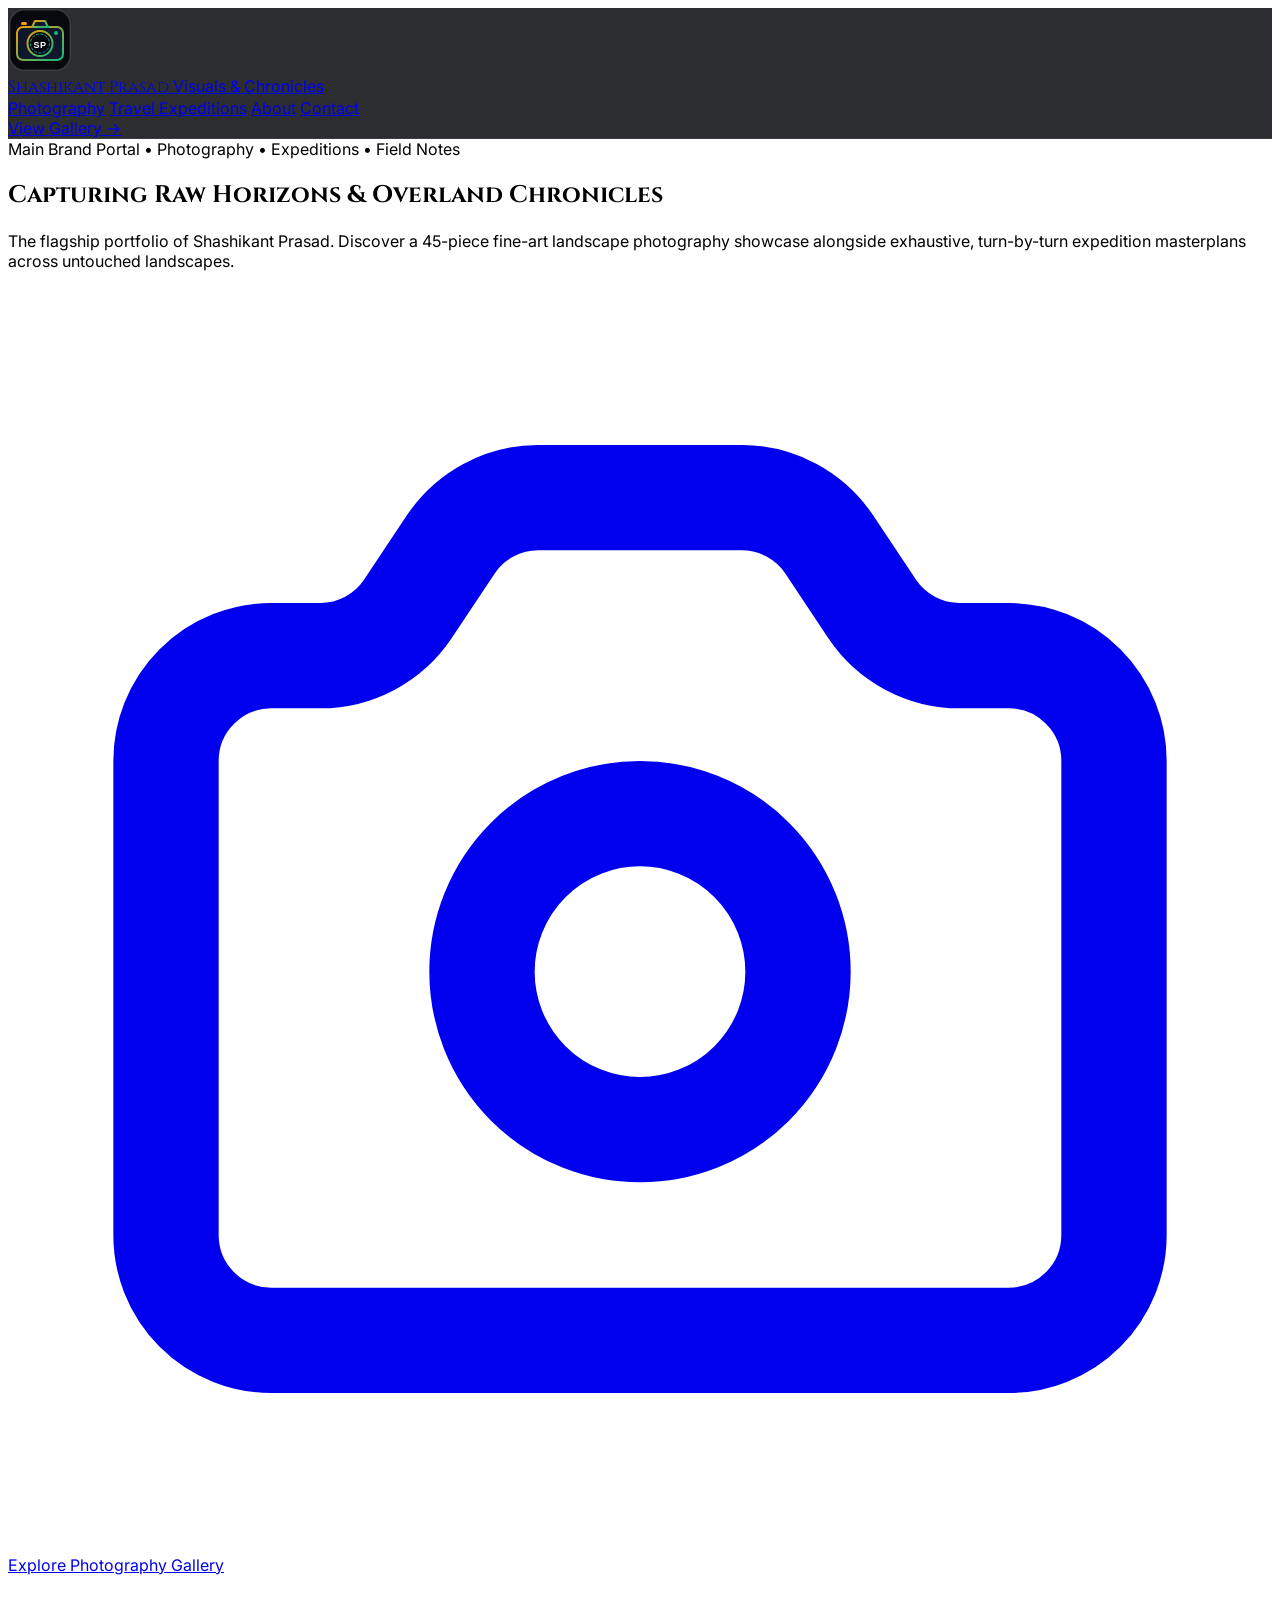
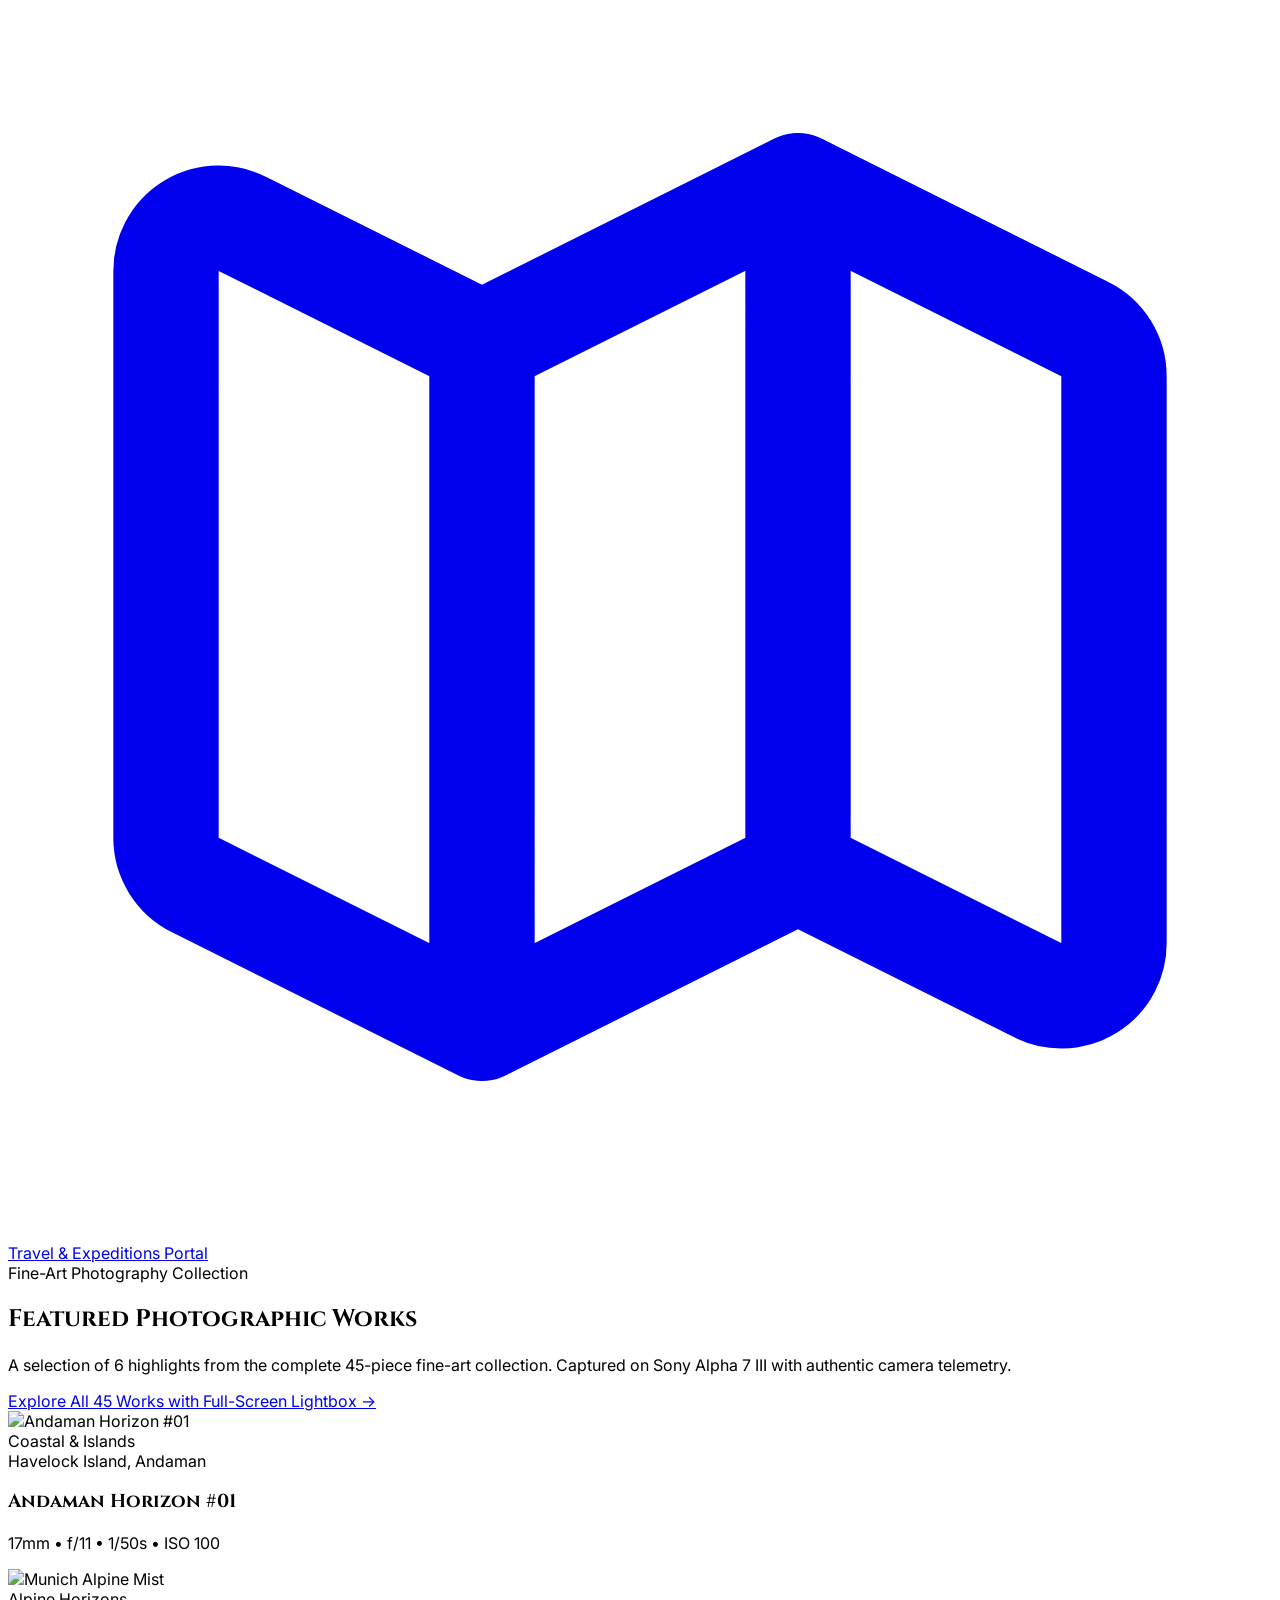
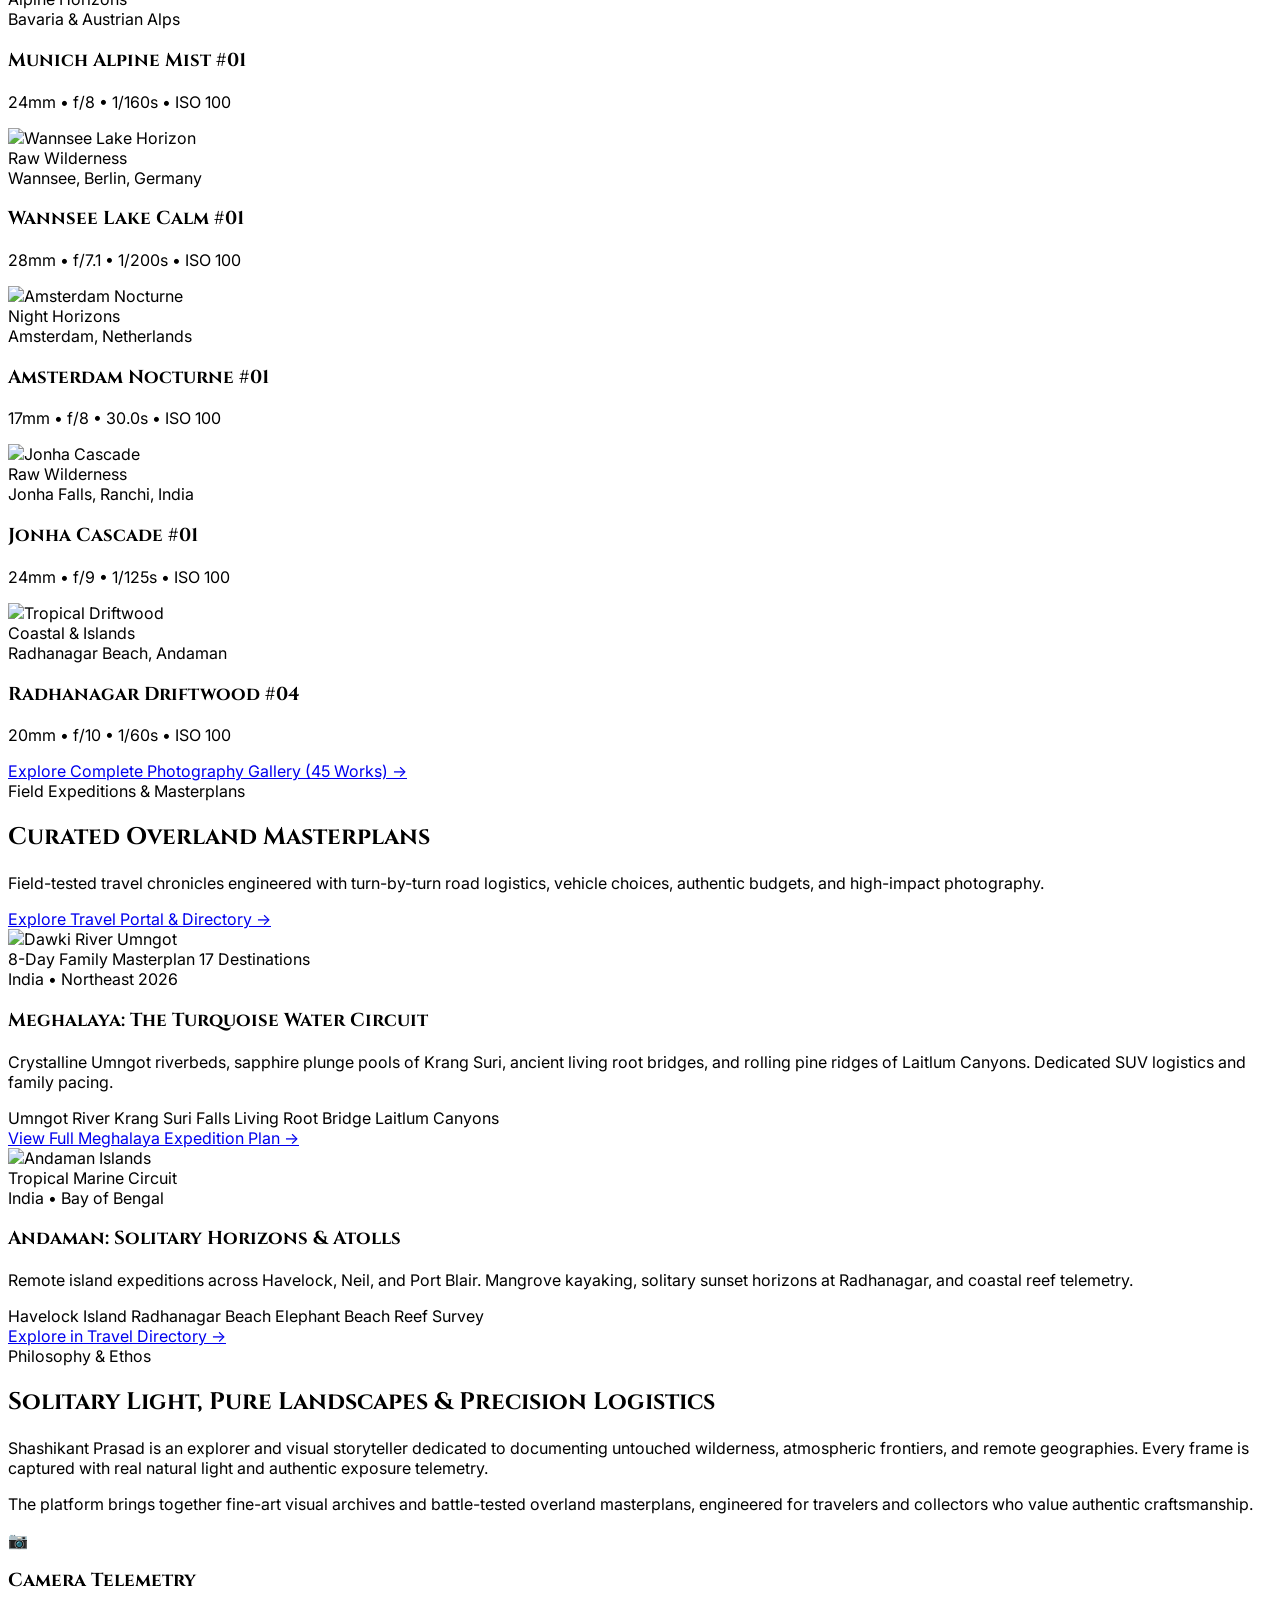
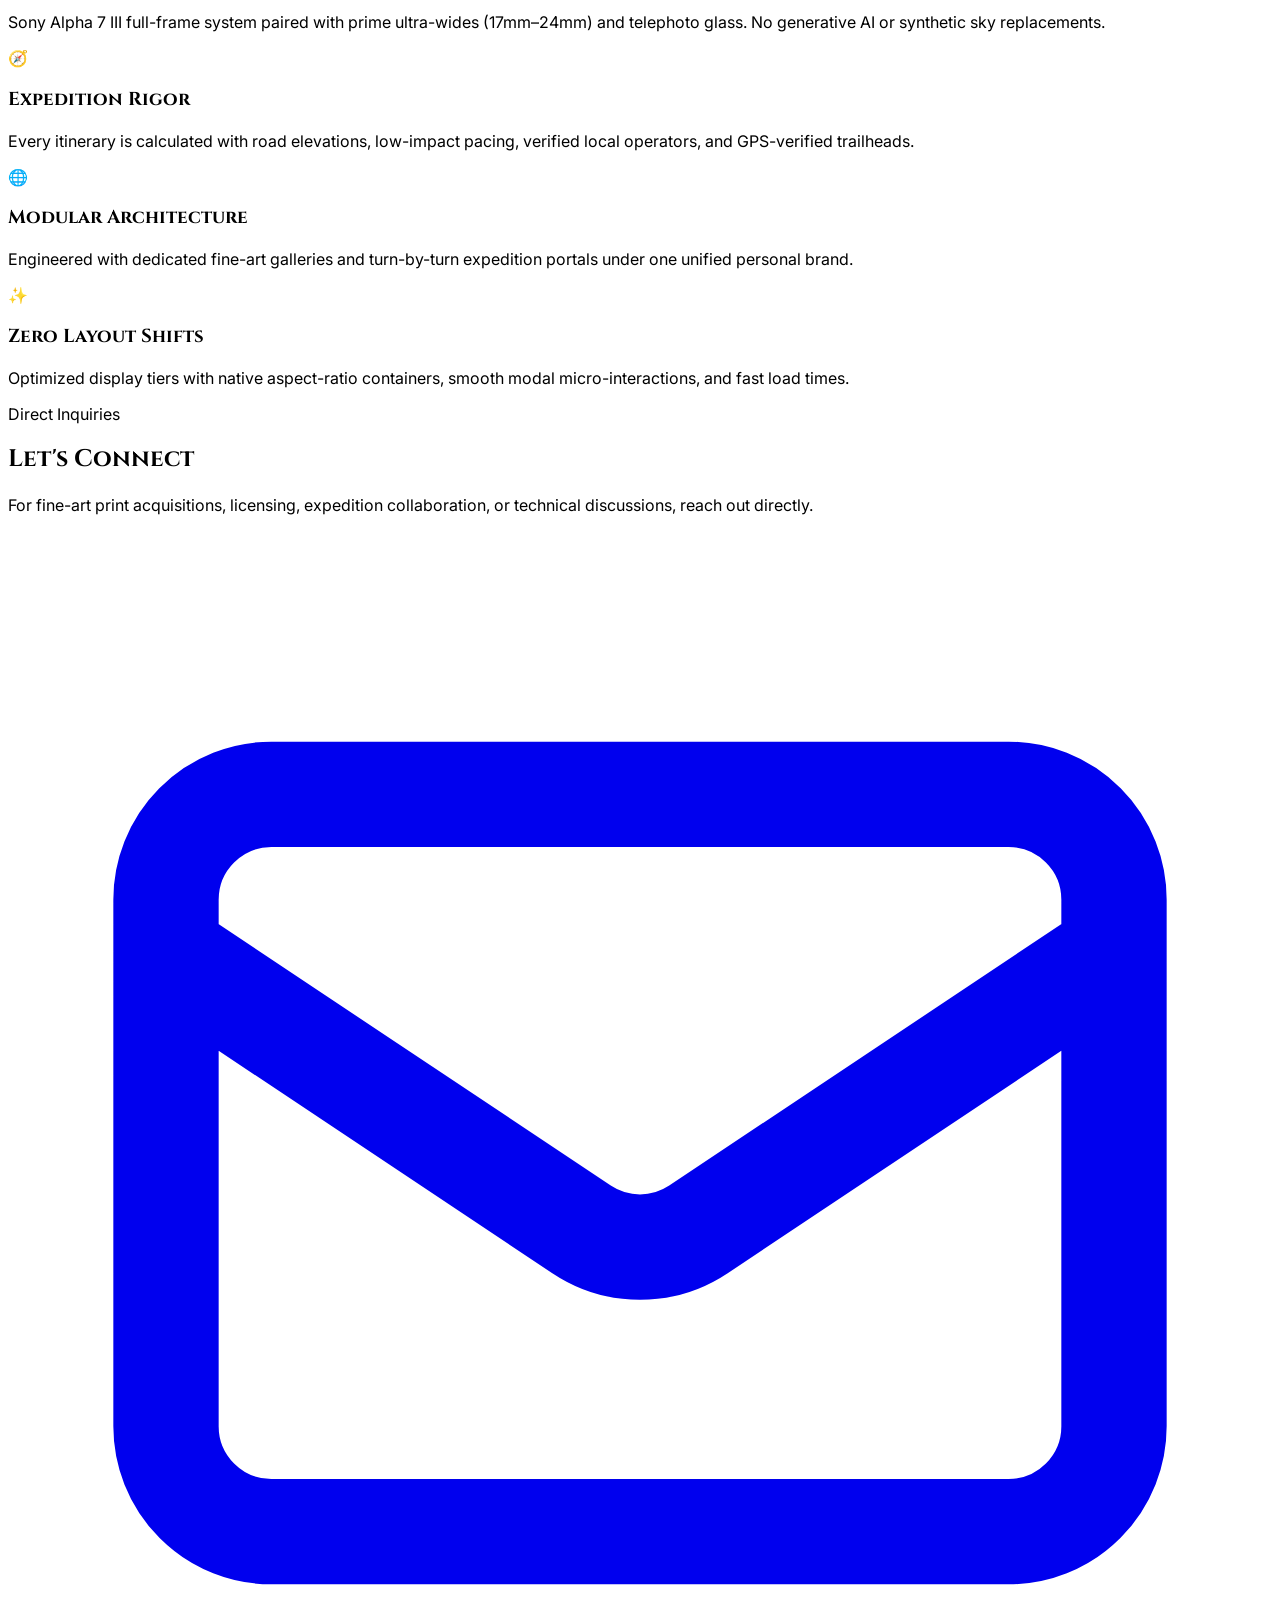
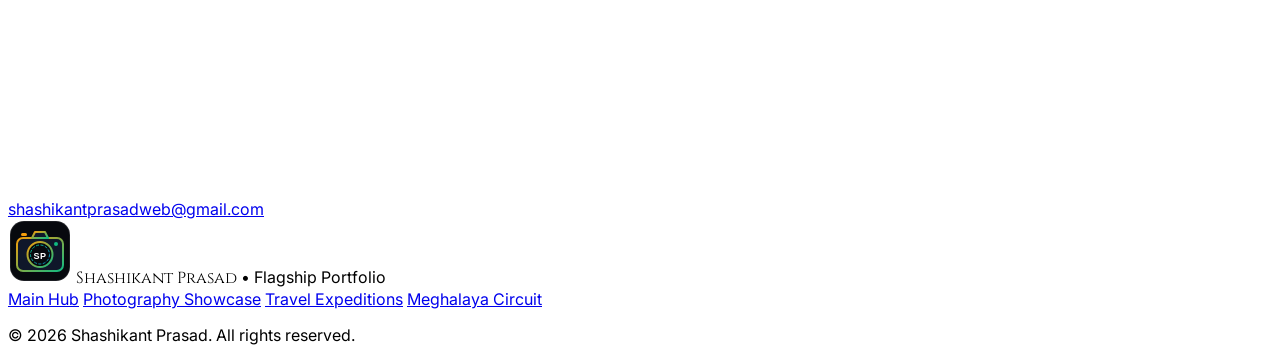
==== index.html @ aea353ee "fix: scrub internal terminology and ensure root-relative image resolution with cache-busting" ====
<!DOCTYPE html>
<html lang="en" class="scroll-smooth">
<head>
  <meta charset="UTF-8">
  <base href="/">
  <meta name="viewport" content="width=device-width, initial-scale=1.0">
  <title>Shashikant Prasad — Visual Storyteller &amp; Explorer</title>
  <meta name="description" content="Flagship portal of Shashikant Prasad. Featuring curated fine-art landscape photography showcases and high-impact expedition masterplans.">
  <script src="https://cdn.tailwindcss.com"></script>
  <link rel="icon" type="image/svg+xml" href="favicon.svg">
  <link rel="preconnect" href="https://fonts.googleapis.com">
  <link rel="preconnect" href="https://fonts.gstatic.com" crossorigin>
  <link href="https://fonts.googleapis.com/css2?family=Cinzel:wght@400;600;700&family=Inter:wght@300;400;500;600;700&display=swap" rel="stylesheet">
  <style>
    body { font-family: 'Inter', sans-serif; }
    .font-cinzel { font-family: 'Cinzel', serif; }
    .glass-nav {
      background: rgba(7, 9, 14, 0.85);
      backdrop-filter: blur(16px);
      -webkit-backdrop-filter: blur(16px);
      border-bottom: 1px solid rgba(255, 255, 255, 0.08);
    }
    .spoke-card {
      transition: all 0.4s cubic-bezier(0.16, 1, 0.3, 1);
    }
    .spoke-card:hover {
      transform: translateY(-4px);
      border-color: rgba(245, 158, 11, 0.4);
    }
    .travel-card:hover {
      border-color: rgba(16, 185, 129, 0.5);
    }
  </style>
</head>
<body class="bg-[#07090e] text-slate-200 antialiased min-h-screen flex flex-col selection:bg-amber-500/20 selection:text-amber-300">

  <!-- Main Navigation -->
  <header class="fixed top-0 inset-x-0 z-50 glass-nav">
    <div class="max-w-7xl mx-auto px-6 h-20 flex items-center justify-between">
      <a href="/" class="flex items-center gap-3 group">
        <img src="favicon.svg" alt="SP Camera" class="w-9 h-9 rounded-lg shadow-sm border border-emerald-500/30 group-hover:scale-105 transition-transform">
        <div class="flex flex-col">
          <span class="font-cinzel tracking-widest text-lg font-bold text-white uppercase group-hover:text-emerald-300 transition-colors">Shashikant Prasad</span>
          <span class="text-[10px] tracking-[0.25em] text-slate-400 uppercase">Visuals &amp; Chronicles</span>
        </div>
      </a>

      <nav class="hidden md:flex items-center gap-8 text-sm font-medium tracking-wide">
        <a href="photography/" class="text-amber-400 hover:text-white transition-colors">Photography</a>
        <a href="travel/" class="text-emerald-400 hover:text-white transition-colors">Travel Expeditions</a>
        <a href="#about" class="text-slate-400 hover:text-white transition-colors">About</a>
        <a href="#contact" class="text-slate-400 hover:text-white transition-colors">Contact</a>
      </nav>

      <div class="flex items-center gap-3">
        <a href="photography/" class="hidden sm:inline-flex items-center px-4 py-2 rounded-full border border-amber-500/40 text-xs font-semibold uppercase tracking-wider text-amber-300 hover:bg-amber-500/10 transition-all">
          View Gallery &rarr;
        </a>
      </div>
    </div>
  </header>

  <!-- Hero Section -->
  <section class="relative pt-36 pb-20 px-6 max-w-7xl mx-auto text-center flex flex-col items-center">
    <div class="inline-flex items-center gap-2 px-3 py-1 rounded-full border border-amber-500/30 bg-amber-500/5 text-amber-400 text-xs font-medium tracking-widest uppercase mb-6">
      Main Brand Portal &bull; Photography &bull; Expeditions &bull; Field Notes
    </div>
    <h1 class="font-cinzel text-4xl sm:text-6xl lg:text-7xl font-bold tracking-tight text-white max-w-5xl leading-tight mb-6">
      Capturing Raw Horizons &amp; Overland Chronicles
    </h1>
    <p class="text-slate-400 text-base sm:text-lg max-w-3xl mx-auto font-light leading-relaxed mb-10">
      The flagship portfolio of Shashikant Prasad. Discover a 45-piece fine-art landscape photography showcase alongside exhaustive, turn-by-turn expedition masterplans across untouched landscapes.
    </p>

    <!-- Primary Action Buttons -->
    <div class="flex flex-wrap justify-center gap-4 mb-16">
      <a href="photography/" class="inline-flex items-center gap-2 px-7 py-3.5 rounded-full bg-amber-500 text-slate-950 font-bold text-sm tracking-wide shadow-lg hover:bg-amber-400 hover:shadow-amber-500/20 transition-all">
        <svg class="w-4 h-4" fill="none" stroke="currentColor" viewBox="0 0 24 24"><path stroke-linecap="round" stroke-linejoin="round" stroke-width="2" d="M3 9a2 2 0 012-2h.93a2 2 0 001.664-.89l.812-1.22A2 2 0 0110.07 4h3.86a2 2 0 011.664.89l.812 1.22A2 2 0 0018.07 7H19a2 2 0 012 2v9a2 2 0 01-2 2H5a2 2 0 01-2-2V9z"/><path stroke-linecap="round" stroke-linejoin="round" stroke-width="2" d="M15 13a3 3 0 11-6 0 3 3 0 016 0z"/></svg>
        Explore Photography Gallery
      </a>
      <a href="travel/" class="inline-flex items-center gap-2 px-7 py-3.5 rounded-full border border-emerald-500/40 bg-emerald-500/10 text-emerald-300 font-bold text-sm tracking-wide hover:bg-emerald-500/20 transition-all">
        <svg class="w-4 h-4" fill="none" stroke="currentColor" viewBox="0 0 24 24"><path stroke-linecap="round" stroke-linejoin="round" stroke-width="2" d="M9 20l-5.447-2.724A1 1 0 013 16.382V5.618a1 1 0 011.447-.894L9 7m0 13l6-3m-6 3V7m6 10l4.553 2.276A1 1 0 0021 18.382V7.618a1 1 0 00-.553-.894L15 4m0 13V4m0 0L9 7"/></svg>
        Travel &amp; Expeditions Portal
      </a>
    </div>
  </section>

  <!-- Photography Preview Section -->
  <section class="max-w-7xl mx-auto px-6 py-16 border-t border-slate-900 w-full">
    <div class="flex flex-col md:flex-row md:items-end justify-between mb-10 gap-4">
      <div>
        <div class="inline-flex items-center gap-2 px-3 py-1 rounded-full border border-amber-500/30 bg-amber-500/10 text-amber-400 text-xs font-semibold tracking-widest uppercase mb-3">
          Fine-Art Photography Collection
        </div>
        <h2 class="font-cinzel text-3xl sm:text-4xl font-bold text-white">Featured Photographic Works</h2>
        <p class="text-slate-400 text-sm max-w-xl mt-2 font-light">
          A selection of 6 highlights from the complete 45-piece fine-art collection. Captured on Sony Alpha 7 III with authentic camera telemetry.
        </p>
      </div>
      <a href="photography/" class="inline-flex items-center gap-2 text-amber-400 hover:text-amber-300 font-semibold text-sm tracking-wide group">
        <span>Explore All 45 Works with Full-Screen Lightbox</span>
        <span class="group-hover:translate-x-1 transition-transform">&rarr;</span>
      </a>
    </div>

    <!-- 6 Curated Showcase Preview Cards -->
    <div class="grid grid-cols-1 sm:grid-cols-2 lg:grid-cols-3 gap-8 mb-10">
      
      <!-- Card 1 -->
      <article class="spoke-card group relative rounded-2xl overflow-hidden border border-slate-800/80 bg-slate-900/40 shadow-lg">
        <div class="aspect-[4/5] relative overflow-hidden bg-slate-950">
          <img src="assets/images/photography/havelock_island/2026_havelock_island_01_thumb.jpg" alt="Andaman Horizon #01" loading="lazy" class="w-full h-full object-cover transition-transform duration-700 ease-out group-hover:scale-105">
          <div class="absolute inset-0 bg-gradient-to-t from-[#07090e] via-[#07090e]/30 to-transparent opacity-80 group-hover:opacity-90 transition-opacity"></div>
          <div class="absolute top-4 left-4">
            <span class="px-3 py-1 rounded-full bg-slate-950/80 border border-slate-700/80 text-[10px] font-semibold tracking-wider uppercase text-amber-400 backdrop-blur-md">Coastal &amp; Islands</span>
          </div>
          <div class="absolute bottom-4 inset-x-4">
            <span class="text-xs text-slate-400 block mb-1">Havelock Island, Andaman</span>
            <h3 class="font-cinzel text-lg text-white font-bold">Andaman Horizon #01</h3>
            <p class="text-[11px] font-mono text-slate-400 mt-1">17mm &bull; f/11 &bull; 1/50s &bull; ISO 100</p>
          </div>
        </div>
      </article>

      <!-- Card 2 -->
      <article class="spoke-card group relative rounded-2xl overflow-hidden border border-slate-800/80 bg-slate-900/40 shadow-lg">
        <div class="aspect-[4/5] relative overflow-hidden bg-slate-950">
          <img src="assets/images/photography/munich_salzburg_hallstatt/2024_munich_salzburg_hallstatt_01_thumb.jpg" alt="Munich Alpine Mist" loading="lazy" class="w-full h-full object-cover transition-transform duration-700 ease-out group-hover:scale-105">
          <div class="absolute inset-0 bg-gradient-to-t from-[#07090e] via-[#07090e]/30 to-transparent opacity-80 group-hover:opacity-90 transition-opacity"></div>
          <div class="absolute top-4 left-4">
            <span class="px-3 py-1 rounded-full bg-slate-950/80 border border-slate-700/80 text-[10px] font-semibold tracking-wider uppercase text-amber-400 backdrop-blur-md">Alpine Horizons</span>
          </div>
          <div class="absolute bottom-4 inset-x-4">
            <span class="text-xs text-slate-400 block mb-1">Bavaria &amp; Austrian Alps</span>
            <h3 class="font-cinzel text-lg text-white font-bold">Munich Alpine Mist #01</h3>
            <p class="text-[11px] font-mono text-slate-400 mt-1">24mm &bull; f/8 &bull; 1/160s &bull; ISO 100</p>
          </div>
        </div>
      </article>

      <!-- Card 3 -->
      <article class="spoke-card group relative rounded-2xl overflow-hidden border border-slate-800/80 bg-slate-900/40 shadow-lg">
        <div class="aspect-[4/5] relative overflow-hidden bg-slate-950">
          <img src="assets/images/photography/wansee_berlin/2022_wansee_berlin_01_thumb.jpg" alt="Wannsee Lake Horizon" loading="lazy" class="w-full h-full object-cover transition-transform duration-700 ease-out group-hover:scale-105">
          <div class="absolute inset-0 bg-gradient-to-t from-[#07090e] via-[#07090e]/30 to-transparent opacity-80 group-hover:opacity-90 transition-opacity"></div>
          <div class="absolute top-4 left-4">
            <span class="px-3 py-1 rounded-full bg-slate-950/80 border border-slate-700/80 text-[10px] font-semibold tracking-wider uppercase text-amber-400 backdrop-blur-md">Raw Wilderness</span>
          </div>
          <div class="absolute bottom-4 inset-x-4">
            <span class="text-xs text-slate-400 block mb-1">Wannsee, Berlin, Germany</span>
            <h3 class="font-cinzel text-lg text-white font-bold">Wannsee Lake Calm #01</h3>
            <p class="text-[11px] font-mono text-slate-400 mt-1">28mm &bull; f/7.1 &bull; 1/200s &bull; ISO 100</p>
          </div>
        </div>
      </article>

      <!-- Card 4 -->
      <article class="spoke-card group relative rounded-2xl overflow-hidden border border-slate-800/80 bg-slate-900/40 shadow-lg">
        <div class="aspect-[4/5] relative overflow-hidden bg-slate-950">
          <img src="assets/images/photography/amsterdam_night/2022_amsterdam_night_01_thumb.jpg" alt="Amsterdam Nocturne" loading="lazy" class="w-full h-full object-cover transition-transform duration-700 ease-out group-hover:scale-105">
          <div class="absolute inset-0 bg-gradient-to-t from-[#07090e] via-[#07090e]/30 to-transparent opacity-80 group-hover:opacity-90 transition-opacity"></div>
          <div class="absolute top-4 left-4">
            <span class="px-3 py-1 rounded-full bg-slate-950/80 border border-slate-700/80 text-[10px] font-semibold tracking-wider uppercase text-amber-400 backdrop-blur-md">Night Horizons</span>
          </div>
          <div class="absolute bottom-4 inset-x-4">
            <span class="text-xs text-slate-400 block mb-1">Amsterdam, Netherlands</span>
            <h3 class="font-cinzel text-lg text-white font-bold">Amsterdam Nocturne #01</h3>
            <p class="text-[11px] font-mono text-slate-400 mt-1">17mm &bull; f/8 &bull; 30.0s &bull; ISO 100</p>
          </div>
        </div>
      </article>

      <!-- Card 5 -->
      <article class="spoke-card group relative rounded-2xl overflow-hidden border border-slate-800/80 bg-slate-900/40 shadow-lg">
        <div class="aspect-[4/5] relative overflow-hidden bg-slate-950">
          <img src="assets/images/photography/jonha_falls/2023_jonha_falls_01_thumb.jpg" alt="Jonha Cascade" loading="lazy" class="w-full h-full object-cover transition-transform duration-700 ease-out group-hover:scale-105">
          <div class="absolute inset-0 bg-gradient-to-t from-[#07090e] via-[#07090e]/30 to-transparent opacity-80 group-hover:opacity-90 transition-opacity"></div>
          <div class="absolute top-4 left-4">
            <span class="px-3 py-1 rounded-full bg-slate-950/80 border border-slate-700/80 text-[10px] font-semibold tracking-wider uppercase text-amber-400 backdrop-blur-md">Raw Wilderness</span>
          </div>
          <div class="absolute bottom-4 inset-x-4">
            <span class="text-xs text-slate-400 block mb-1">Jonha Falls, Ranchi, India</span>
            <h3 class="font-cinzel text-lg text-white font-bold">Jonha Cascade #01</h3>
            <p class="text-[11px] font-mono text-slate-400 mt-1">24mm &bull; f/9 &bull; 1/125s &bull; ISO 100</p>
          </div>
        </div>
      </article>

      <!-- Card 6 -->
      <article class="spoke-card group relative rounded-2xl overflow-hidden border border-slate-800/80 bg-slate-900/40 shadow-lg">
        <div class="aspect-[4/5] relative overflow-hidden bg-slate-950">
          <img src="assets/images/photography/havelock_island/2026_havelock_island_04_thumb.jpg" alt="Tropical Driftwood" loading="lazy" class="w-full h-full object-cover transition-transform duration-700 ease-out group-hover:scale-105">
          <div class="absolute inset-0 bg-gradient-to-t from-[#07090e] via-[#07090e]/30 to-transparent opacity-80 group-hover:opacity-90 transition-opacity"></div>
          <div class="absolute top-4 left-4">
            <span class="px-3 py-1 rounded-full bg-slate-950/80 border border-slate-700/80 text-[10px] font-semibold tracking-wider uppercase text-amber-400 backdrop-blur-md">Coastal &amp; Islands</span>
          </div>
          <div class="absolute bottom-4 inset-x-4">
            <span class="text-xs text-slate-400 block mb-1">Radhanagar Beach, Andaman</span>
            <h3 class="font-cinzel text-lg text-white font-bold">Radhanagar Driftwood #04</h3>
            <p class="text-[11px] font-mono text-slate-400 mt-1">20mm &bull; f/10 &bull; 1/60s &bull; ISO 100</p>
          </div>
        </div>
      </article>

    </div>

    <!-- Centered Call to Action -->
    <div class="text-center pt-2">
      <a href="photography/" class="inline-flex items-center gap-3 px-8 py-4 rounded-full border border-amber-500/50 bg-amber-500/10 text-amber-300 font-bold text-sm tracking-wide hover:bg-amber-500 hover:text-slate-950 shadow-lg transition-all">
        <span>Explore Complete Photography Gallery (45 Works)</span>
        <span>&rarr;</span>
      </a>
    </div>
  </section>

  <!-- Travel & Expeditions Preview Section -->
  <section class="max-w-7xl mx-auto px-6 py-16 border-t border-slate-900 w-full">
    <div class="flex flex-col md:flex-row md:items-end justify-between mb-10 gap-4">
      <div>
        <div class="inline-flex items-center gap-2 px-3 py-1 rounded-full border border-emerald-500/30 bg-emerald-500/10 text-emerald-400 text-xs font-semibold tracking-widest uppercase mb-3">
          Field Expeditions &amp; Masterplans
        </div>
        <h2 class="font-cinzel text-3xl sm:text-4xl font-bold text-white">Curated Overland Masterplans</h2>
        <p class="text-slate-400 text-sm max-w-xl mt-2 font-light">
          Field-tested travel chronicles engineered with turn-by-turn road logistics, vehicle choices, authentic budgets, and high-impact photography.
        </p>
      </div>
      <a href="travel/" class="inline-flex items-center gap-2 text-emerald-400 hover:text-emerald-300 font-semibold text-sm tracking-wide group">
        <span>Explore Travel Portal &amp; Directory</span>
        <span class="group-hover:translate-x-1 transition-transform">&rarr;</span>
      </a>
    </div>

    <!-- Featured Travel Expedition Cards -->
    <div class="grid grid-cols-1 md:grid-cols-2 gap-8 mb-10">
      
      <!-- Meghalaya Expedition -->
      <article class="spoke-card travel-card group rounded-2xl overflow-hidden border border-slate-800 bg-slate-900/40 p-6 flex flex-col justify-between shadow-xl">
        <div>
          <div class="aspect-video relative rounded-xl overflow-hidden mb-5 bg-slate-950">
            <img src="travel/images/dawki.jpg" alt="Dawki River Umngot" class="w-full h-full object-cover group-hover:scale-105 transition-transform duration-500">
            <div class="absolute top-3 left-3 flex gap-2">
              <span class="px-3 py-1 rounded-full bg-emerald-950/90 border border-emerald-500/40 text-[10px] font-bold text-emerald-300 uppercase tracking-wider backdrop-blur-md">8-Day Family Masterplan</span>
              <span class="px-3 py-1 rounded-full bg-slate-950/80 border border-slate-700 text-[10px] font-bold text-slate-300 uppercase tracking-wider backdrop-blur-md">17 Destinations</span>
            </div>
          </div>
          <span class="text-xs text-emerald-400 font-semibold uppercase tracking-wider">India &bull; Northeast 2026</span>
          <h3 class="font-cinzel text-2xl text-white font-bold mt-1 mb-3">Meghalaya: The Turquoise Water Circuit</h3>
          <p class="text-slate-400 text-sm font-light leading-relaxed mb-4">
            Crystalline Umngot riverbeds, sapphire plunge pools of Krang Suri, ancient living root bridges, and rolling pine ridges of Laitlum Canyons. Dedicated SUV logistics and family pacing.
          </p>
          <div class="flex flex-wrap gap-2 text-[11px] text-slate-400 font-medium mb-6">
            <span class="px-2.5 py-1 rounded-md bg-slate-800/80 border border-slate-700/60">Umngot River</span>
            <span class="px-2.5 py-1 rounded-md bg-slate-800/80 border border-slate-700/60">Krang Suri Falls</span>
            <span class="px-2.5 py-1 rounded-md bg-slate-800/80 border border-slate-700/60">Living Root Bridge</span>
            <span class="px-2.5 py-1 rounded-md bg-slate-800/80 border border-slate-700/60">Laitlum Canyons</span>
          </div>
        </div>
        <a href="travel/meghalaya-blue-water-circuit.html" class="inline-flex items-center justify-center gap-2 w-full py-3 rounded-xl bg-emerald-600 hover:bg-emerald-500 text-white font-bold text-xs uppercase tracking-wider shadow-md transition-colors">
          <span>View Full Meghalaya Expedition Plan</span>
          <span>&rarr;</span>
        </a>
      </article>

      <!-- Andaman Archipelago Expedition -->
      <article class="spoke-card travel-card group rounded-2xl overflow-hidden border border-slate-800 bg-slate-900/40 p-6 flex flex-col justify-between shadow-xl">
        <div>
          <div class="aspect-video relative rounded-xl overflow-hidden mb-5 bg-slate-950">
            <img src="assets/images/photography/havelock_island/2026_havelock_island_01.jpg" alt="Andaman Islands" class="w-full h-full object-cover group-hover:scale-105 transition-transform duration-500">
            <div class="absolute top-3 left-3 flex gap-2">
              <span class="px-3 py-1 rounded-full bg-blue-950/90 border border-blue-500/40 text-[10px] font-bold text-blue-300 uppercase tracking-wider backdrop-blur-md">Tropical Marine Circuit</span>
            </div>
          </div>
          <span class="text-xs text-blue-400 font-semibold uppercase tracking-wider">India &bull; Bay of Bengal</span>
          <h3 class="font-cinzel text-2xl text-white font-bold mt-1 mb-3">Andaman: Solitary Horizons &amp; Atolls</h3>
          <p class="text-slate-400 text-sm font-light leading-relaxed mb-4">
            Remote island expeditions across Havelock, Neil, and Port Blair. Mangrove kayaking, solitary sunset horizons at Radhanagar, and coastal reef telemetry.
          </p>
          <div class="flex flex-wrap gap-2 text-[11px] text-slate-400 font-medium mb-6">
            <span class="px-2.5 py-1 rounded-md bg-slate-800/80 border border-slate-700/60">Havelock Island</span>
            <span class="px-2.5 py-1 rounded-md bg-slate-800/80 border border-slate-700/60">Radhanagar Beach</span>
            <span class="px-2.5 py-1 rounded-md bg-slate-800/80 border border-slate-700/60">Elephant Beach</span>
            <span class="px-2.5 py-1 rounded-md bg-slate-800/80 border border-slate-700/60">Reef Survey</span>
          </div>
        </div>
        <a href="travel/" class="inline-flex items-center justify-center gap-2 w-full py-3 rounded-xl border border-slate-700 bg-slate-800/80 hover:bg-slate-700 text-slate-200 font-bold text-xs uppercase tracking-wider transition-colors">
          <span>Explore in Travel Directory</span>
          <span>&rarr;</span>
        </a>
      </article>

    </div>
  </section>

  <!-- About Section -->
  <section id="about" class="max-w-7xl mx-auto px-6 py-20 border-t border-slate-900 w-full">
    <div class="grid grid-cols-1 lg:grid-cols-12 gap-12 items-center">
      <div class="lg:col-span-5">
        <div class="inline-flex items-center gap-2 px-3 py-1 rounded-full border border-amber-500/30 bg-amber-500/10 text-amber-400 text-xs font-semibold tracking-widest uppercase mb-4">
          Philosophy &amp; Ethos
        </div>
        <h2 class="font-cinzel text-3xl sm:text-4xl font-bold text-white leading-tight mb-6">
          Solitary Light, Pure Landscapes &amp; Precision Logistics
        </h2>
        <p class="text-slate-400 text-base font-light leading-relaxed mb-6">
          Shashikant Prasad is an explorer and visual storyteller dedicated to documenting untouched wilderness, atmospheric frontiers, and remote geographies. Every frame is captured with real natural light and authentic exposure telemetry.
        </p>
        <p class="text-slate-400 text-base font-light leading-relaxed">
          The platform brings together fine-art visual archives and battle-tested overland masterplans, engineered for travelers and collectors who value authentic craftsmanship.
        </p>
      </div>

      <div class="lg:col-span-7 grid grid-cols-1 sm:grid-cols-2 gap-6">
        <div class="p-6 rounded-2xl border border-slate-800 bg-slate-900/30">
          <div class="w-10 h-10 rounded-xl bg-amber-500/10 border border-amber-500/30 flex items-center justify-center text-amber-400 mb-4 font-bold">
            📷
          </div>
          <h3 class="font-cinzel text-lg text-white font-bold mb-2">Camera Telemetry</h3>
          <p class="text-xs text-slate-400 font-light leading-relaxed">
            Sony Alpha 7 III full-frame system paired with prime ultra-wides (17mm–24mm) and telephoto glass. No generative AI or synthetic sky replacements.
          </p>
        </div>

        <div class="p-6 rounded-2xl border border-slate-800 bg-slate-900/30">
          <div class="w-10 h-10 rounded-xl bg-emerald-500/10 border border-emerald-500/30 flex items-center justify-center text-emerald-400 mb-4 font-bold">
            🧭
          </div>
          <h3 class="font-cinzel text-lg text-white font-bold mb-2">Expedition Rigor</h3>
          <p class="text-xs text-slate-400 font-light leading-relaxed">
            Every itinerary is calculated with road elevations, low-impact pacing, verified local operators, and GPS-verified trailheads.
          </p>
        </div>

        <div class="p-6 rounded-2xl border border-slate-800 bg-slate-900/30">
          <div class="w-10 h-10 rounded-xl bg-blue-500/10 border border-blue-500/30 flex items-center justify-center text-blue-400 mb-4 font-bold">
            🌐
          </div>
          <h3 class="font-cinzel text-lg text-white font-bold mb-2">Modular Architecture</h3>
          <p class="text-xs text-slate-400 font-light leading-relaxed">
            Engineered with dedicated fine-art galleries and turn-by-turn expedition portals under one unified personal brand.
          </p>
        </div>

        <div class="p-6 rounded-2xl border border-slate-800 bg-slate-900/30">
          <div class="w-10 h-10 rounded-xl bg-purple-500/10 border border-purple-500/30 flex items-center justify-center text-purple-400 mb-4 font-bold">
            ✨
          </div>
          <h3 class="font-cinzel text-lg text-white font-bold mb-2">Zero Layout Shifts</h3>
          <p class="text-xs text-slate-400 font-light leading-relaxed">
            Optimized display tiers with native aspect-ratio containers, smooth modal micro-interactions, and fast load times.
          </p>
        </div>
      </div>
    </div>
  </section>

  <!-- Contact Section -->
  <section id="contact" class="max-w-7xl mx-auto px-6 py-16 border-t border-slate-900 text-center w-full">
    <div class="max-w-2xl mx-auto">
      <div class="inline-flex items-center gap-2 px-3 py-1 rounded-full border border-amber-500/30 bg-amber-500/10 text-amber-400 text-xs font-semibold tracking-widest uppercase mb-4">
        Direct Inquiries
      </div>
      <h2 class="font-cinzel text-3xl font-bold text-white mb-4">Let&apos;s Connect</h2>
      <p class="text-slate-400 text-sm font-light leading-relaxed mb-8">
        For fine-art print acquisitions, licensing, expedition collaboration, or technical discussions, reach out directly.
      </p>
      <a href="mailto:shashikantprasadweb@gmail.com" class="inline-flex items-center gap-2 px-8 py-3.5 rounded-full bg-white text-slate-950 font-bold text-sm tracking-wide shadow-lg hover:bg-slate-200 transition-all">
        <svg class="w-4 h-4" fill="none" stroke="currentColor" viewBox="0 0 24 24"><path stroke-linecap="round" stroke-linejoin="round" stroke-width="2" d="M3 8l7.89 5.26a2 2 0 002.22 0L21 8M5 19h14a2 2 0 002-2V7a2 2 0 00-2-2H5a2 2 0 00-2 2v10a2 2 0 002 2z"/></svg>
        shashikantprasadweb@gmail.com
      </a>
    </div>
  </section>

  <!-- Global Footer -->
  <footer class="border-t border-slate-900 bg-[#05070a] py-12 px-6 text-center text-xs text-slate-500">
    <div class="max-w-7xl mx-auto flex flex-col sm:flex-row items-center justify-between gap-6">
      <div class="flex items-center gap-3">
        <img src="favicon.svg" alt="SP Camera" class="w-6 h-6 rounded border border-emerald-500/30">
        <span class="font-cinzel text-sm text-slate-300 uppercase tracking-widest font-semibold">Shashikant Prasad</span>
        <span class="text-slate-600">&bull;</span>
        <span class="text-emerald-500/80 font-medium">Flagship Portfolio</span>
      </div>
      <div class="flex items-center gap-6 text-slate-400">
        <a href="/" class="text-white hover:text-white transition-colors">Main Hub</a>
        <a href="photography/" class="hover:text-amber-400 transition-colors">Photography Showcase</a>
        <a href="travel/" class="hover:text-emerald-400 transition-colors">Travel Expeditions</a>
        <a href="travel/meghalaya-blue-water-circuit.html" class="hover:text-emerald-400 transition-colors">Meghalaya Circuit</a>
      </div>
      <p>&copy; 2026 Shashikant Prasad. All rights reserved.</p>
    </div>
  </footer>

</body>
</html>
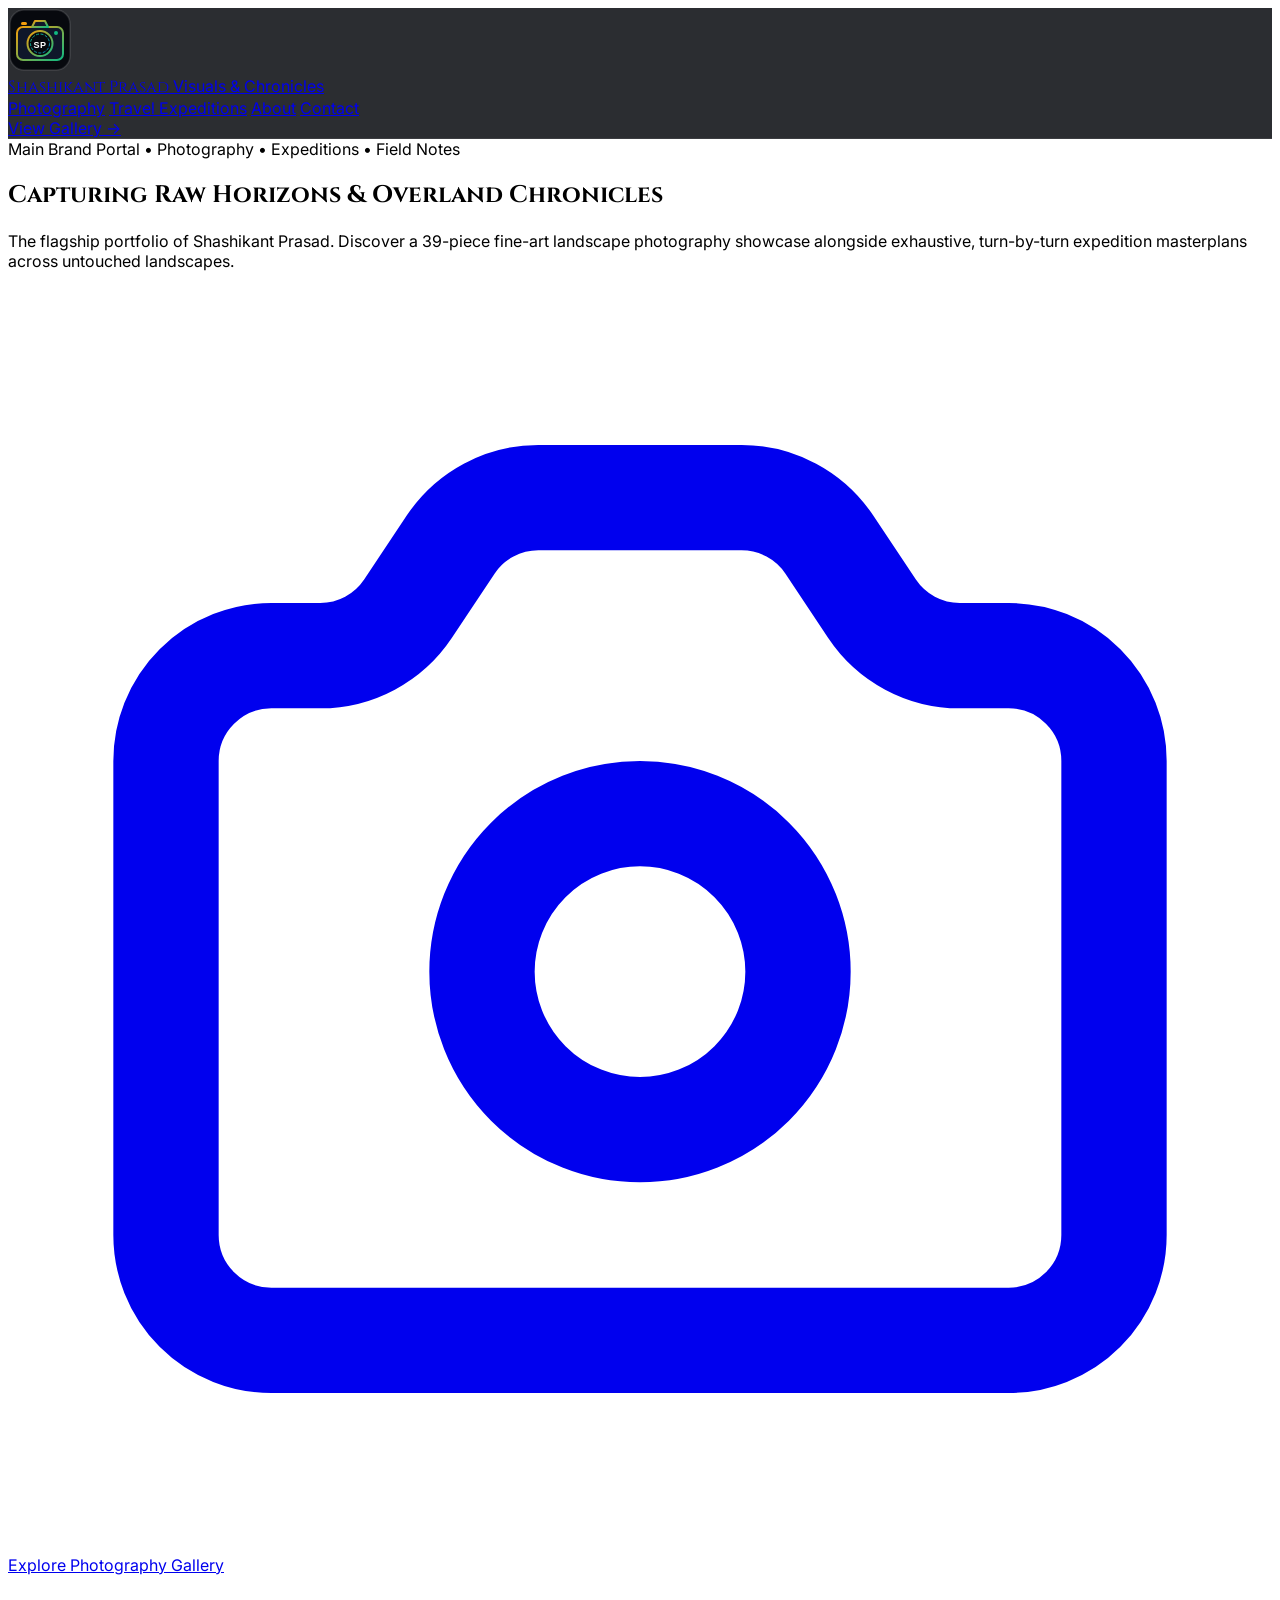
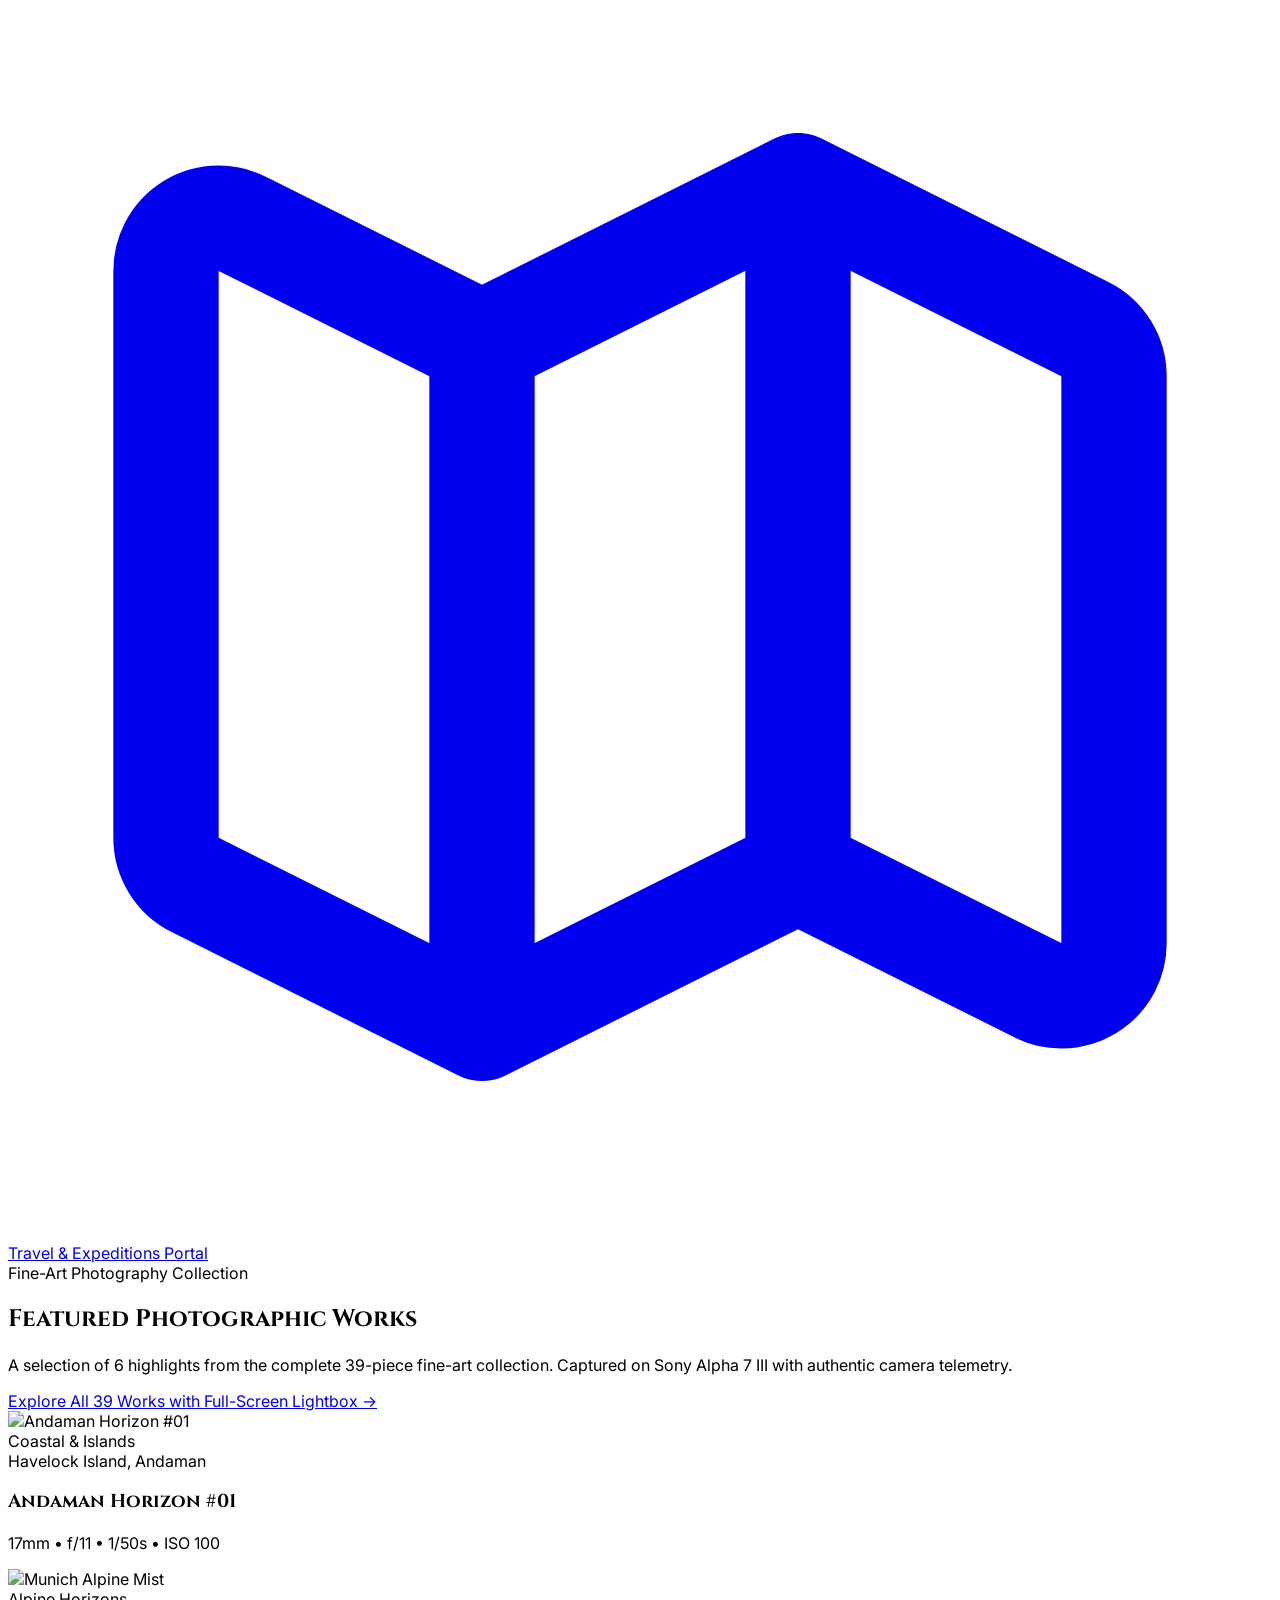
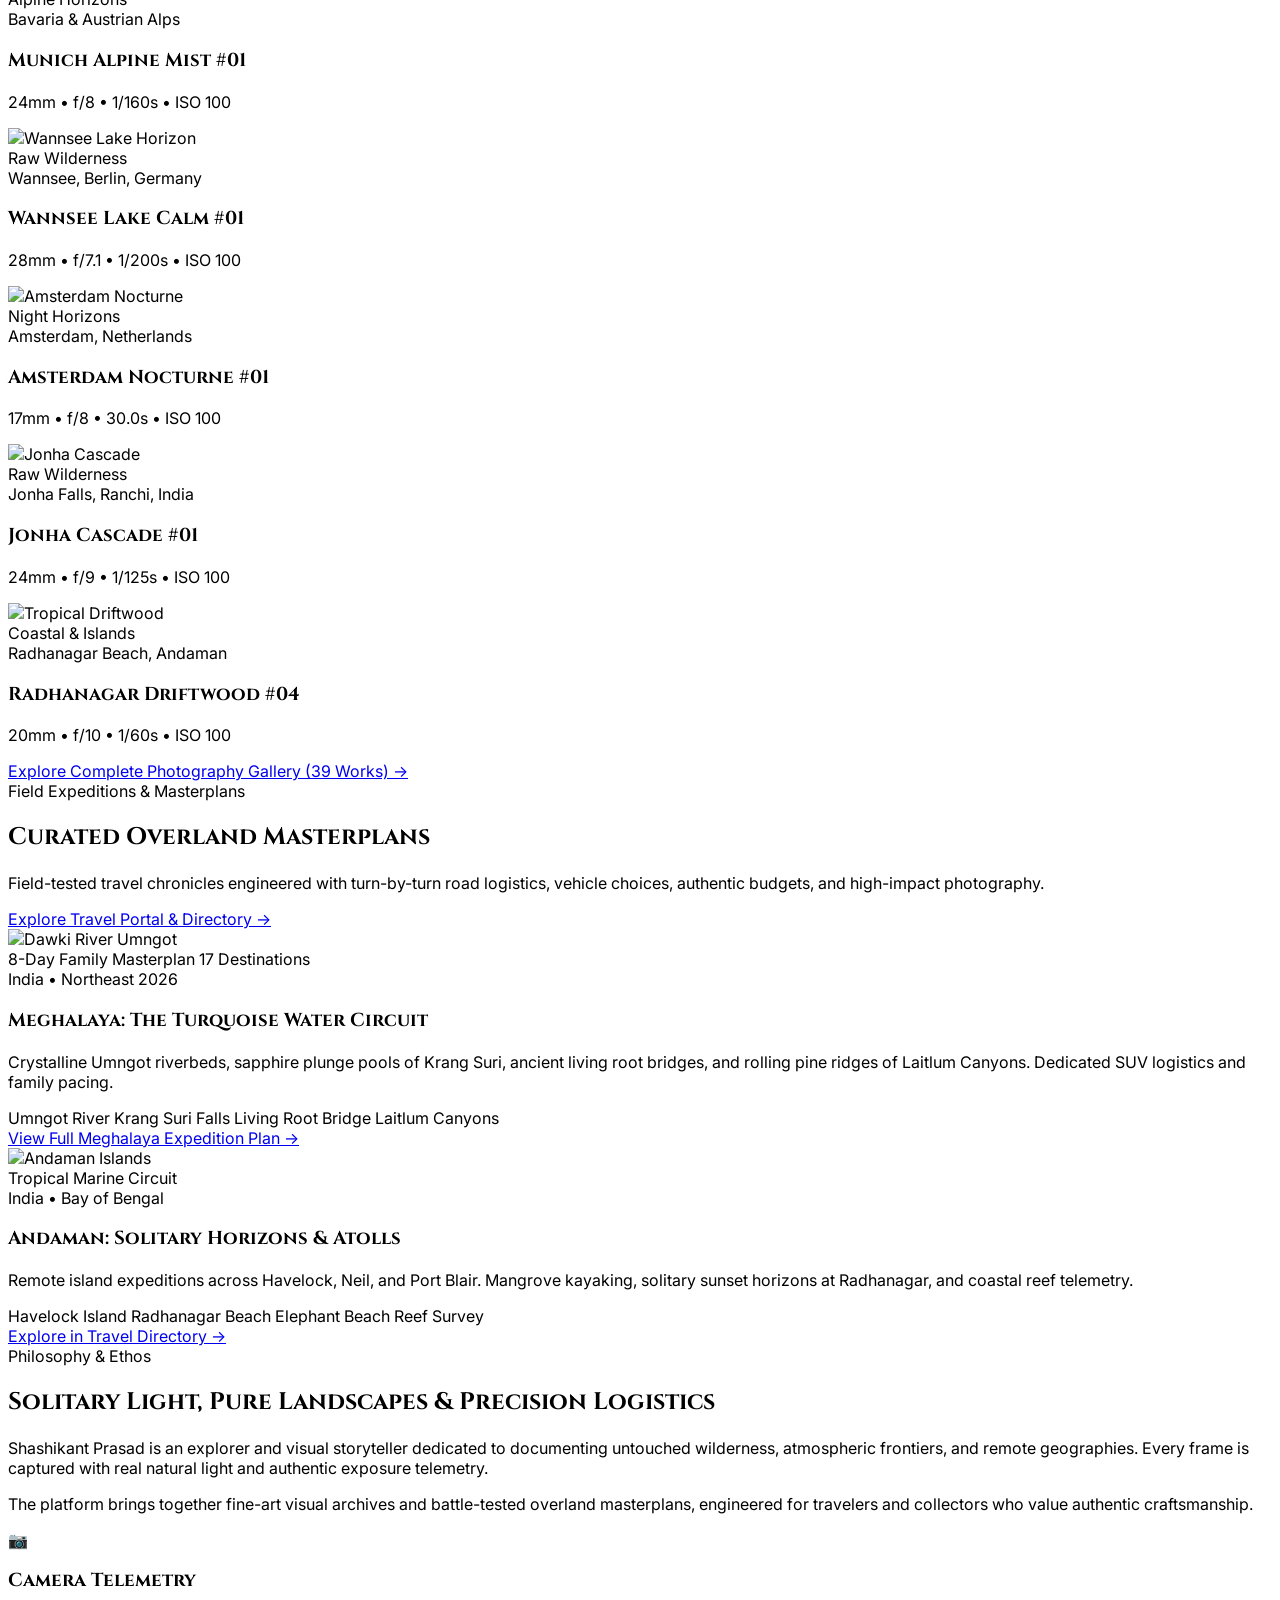
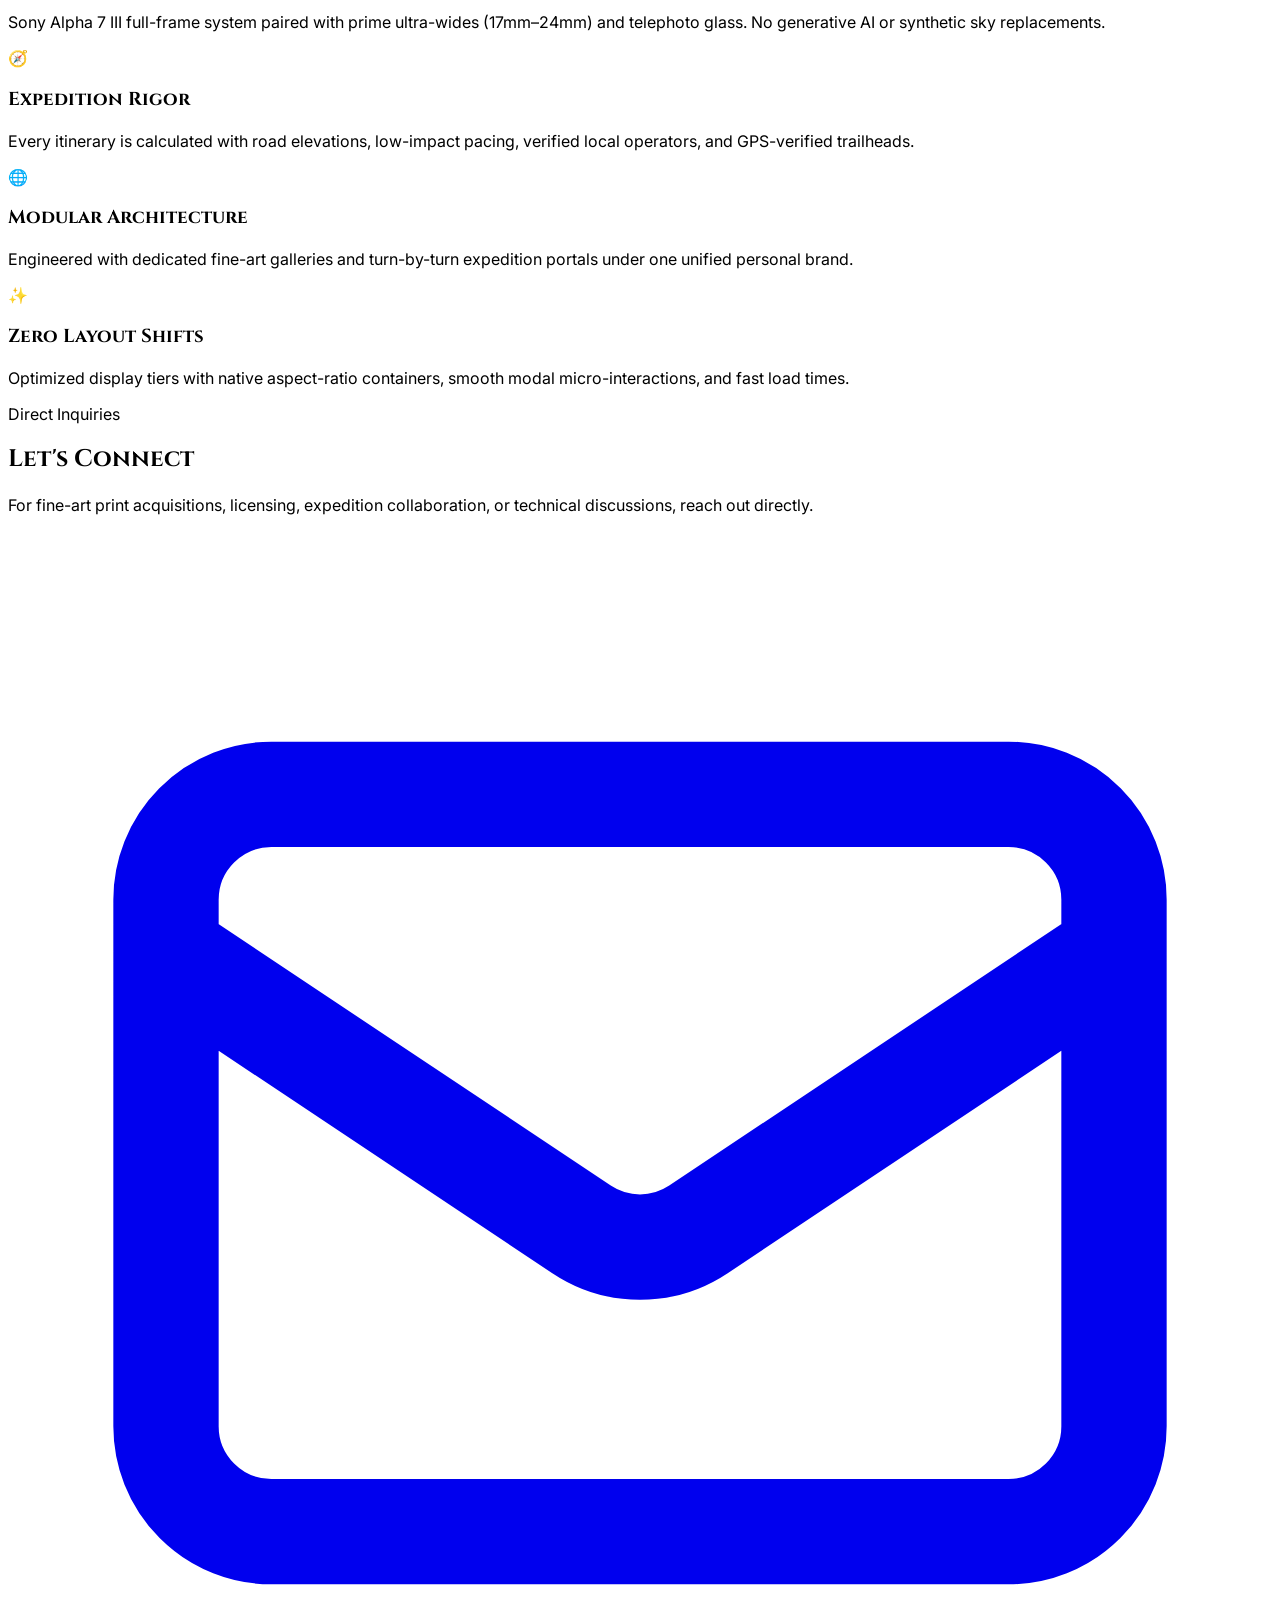
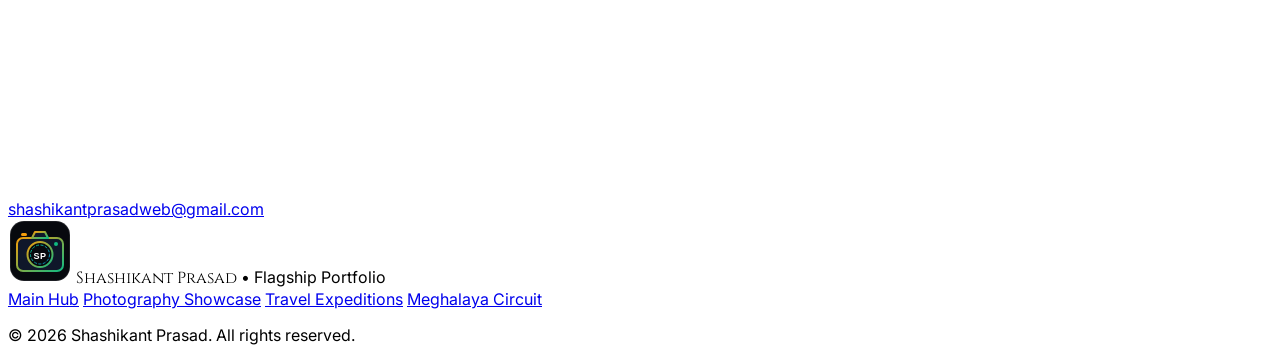
==== commit cf832567: "fix(gallery): prune misidentified photos and resolve lightbox opacity transition bug" ====
--- a/index.html
+++ b/index.html
@@ -69,7 +69,7 @@
       Capturing Raw Horizons &amp; Overland Chronicles
     </h1>
     <p class="text-slate-400 text-base sm:text-lg max-w-3xl mx-auto font-light leading-relaxed mb-10">
-      The flagship portfolio of Shashikant Prasad. Discover a 45-piece fine-art landscape photography showcase alongside exhaustive, turn-by-turn expedition masterplans across untouched landscapes.
+      The flagship portfolio of Shashikant Prasad. Discover a 39-piece fine-art landscape photography showcase alongside exhaustive, turn-by-turn expedition masterplans across untouched landscapes.
     </p>
 
     <!-- Primary Action Buttons -->
@@ -94,11 +94,11 @@
         </div>
         <h2 class="font-cinzel text-3xl sm:text-4xl font-bold text-white">Featured Photographic Works</h2>
         <p class="text-slate-400 text-sm max-w-xl mt-2 font-light">
-          A selection of 6 highlights from the complete 45-piece fine-art collection. Captured on Sony Alpha 7 III with authentic camera telemetry.
+          A selection of 6 highlights from the complete 39-piece fine-art collection. Captured on Sony Alpha 7 III with authentic camera telemetry.
         </p>
       </div>
       <a href="photography/" class="inline-flex items-center gap-2 text-amber-400 hover:text-amber-300 font-semibold text-sm tracking-wide group">
-        <span>Explore All 45 Works with Full-Screen Lightbox</span>
+        <span>Explore All 39 Works with Full-Screen Lightbox</span>
         <span class="group-hover:translate-x-1 transition-transform">&rarr;</span>
       </a>
     </div>
@@ -207,7 +207,7 @@
     <!-- Centered Call to Action -->
     <div class="text-center pt-2">
       <a href="photography/" class="inline-flex items-center gap-3 px-8 py-4 rounded-full border border-amber-500/50 bg-amber-500/10 text-amber-300 font-bold text-sm tracking-wide hover:bg-amber-500 hover:text-slate-950 shadow-lg transition-all">
-        <span>Explore Complete Photography Gallery (45 Works)</span>
+        <span>Explore Complete Photography Gallery (39 Works)</span>
         <span>&rarr;</span>
       </a>
     </div>
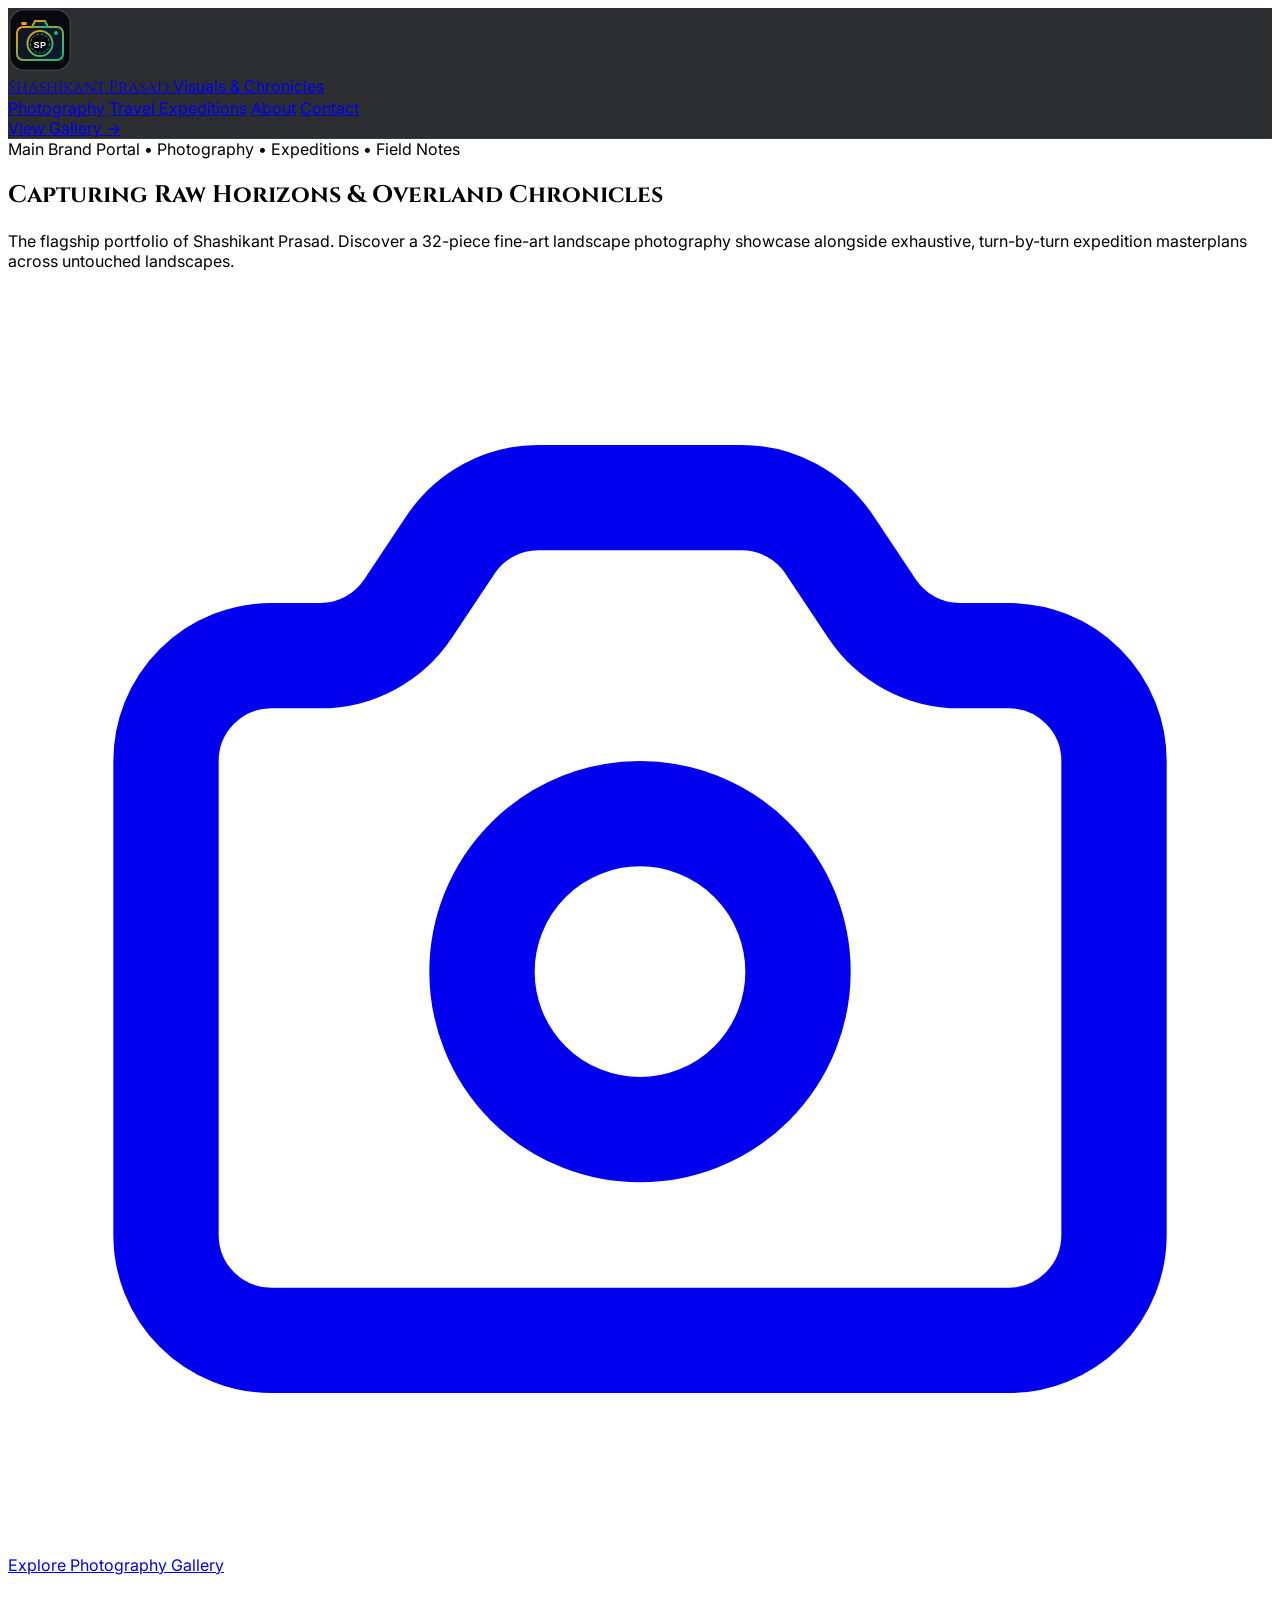
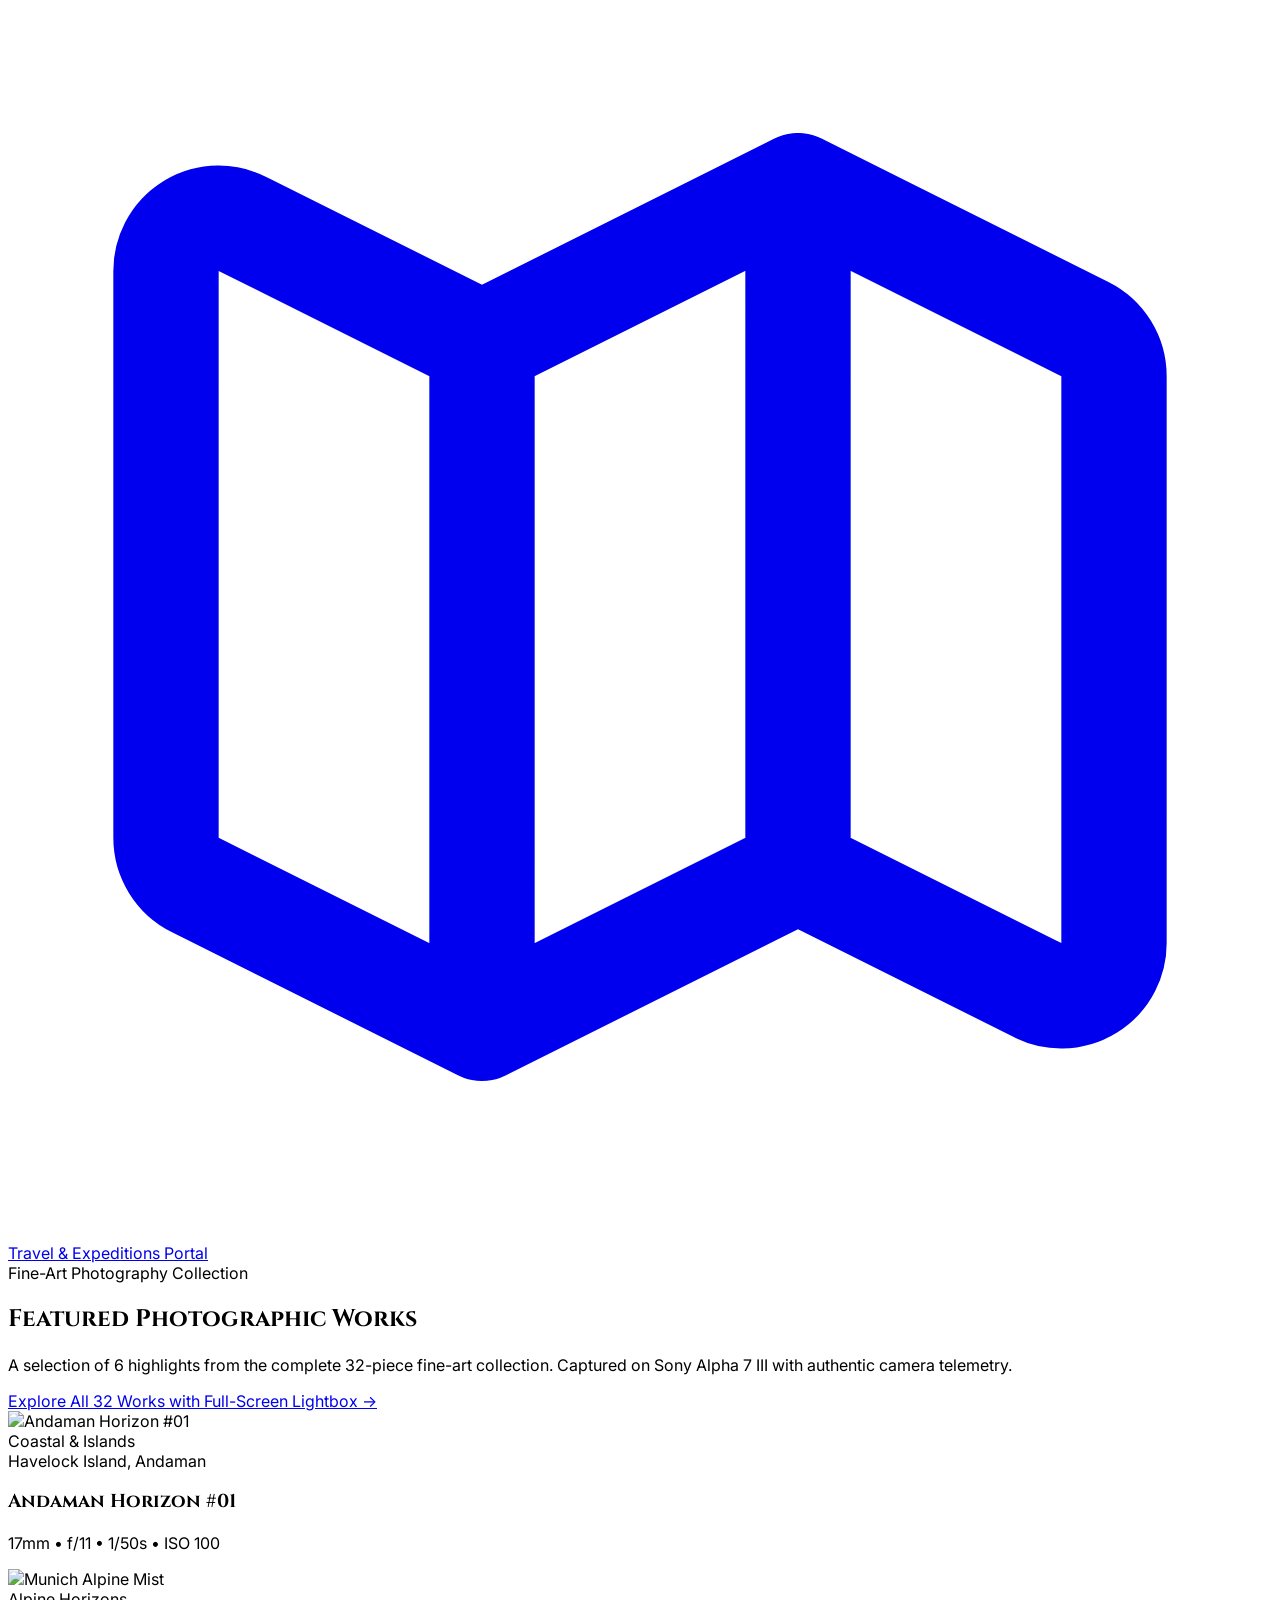
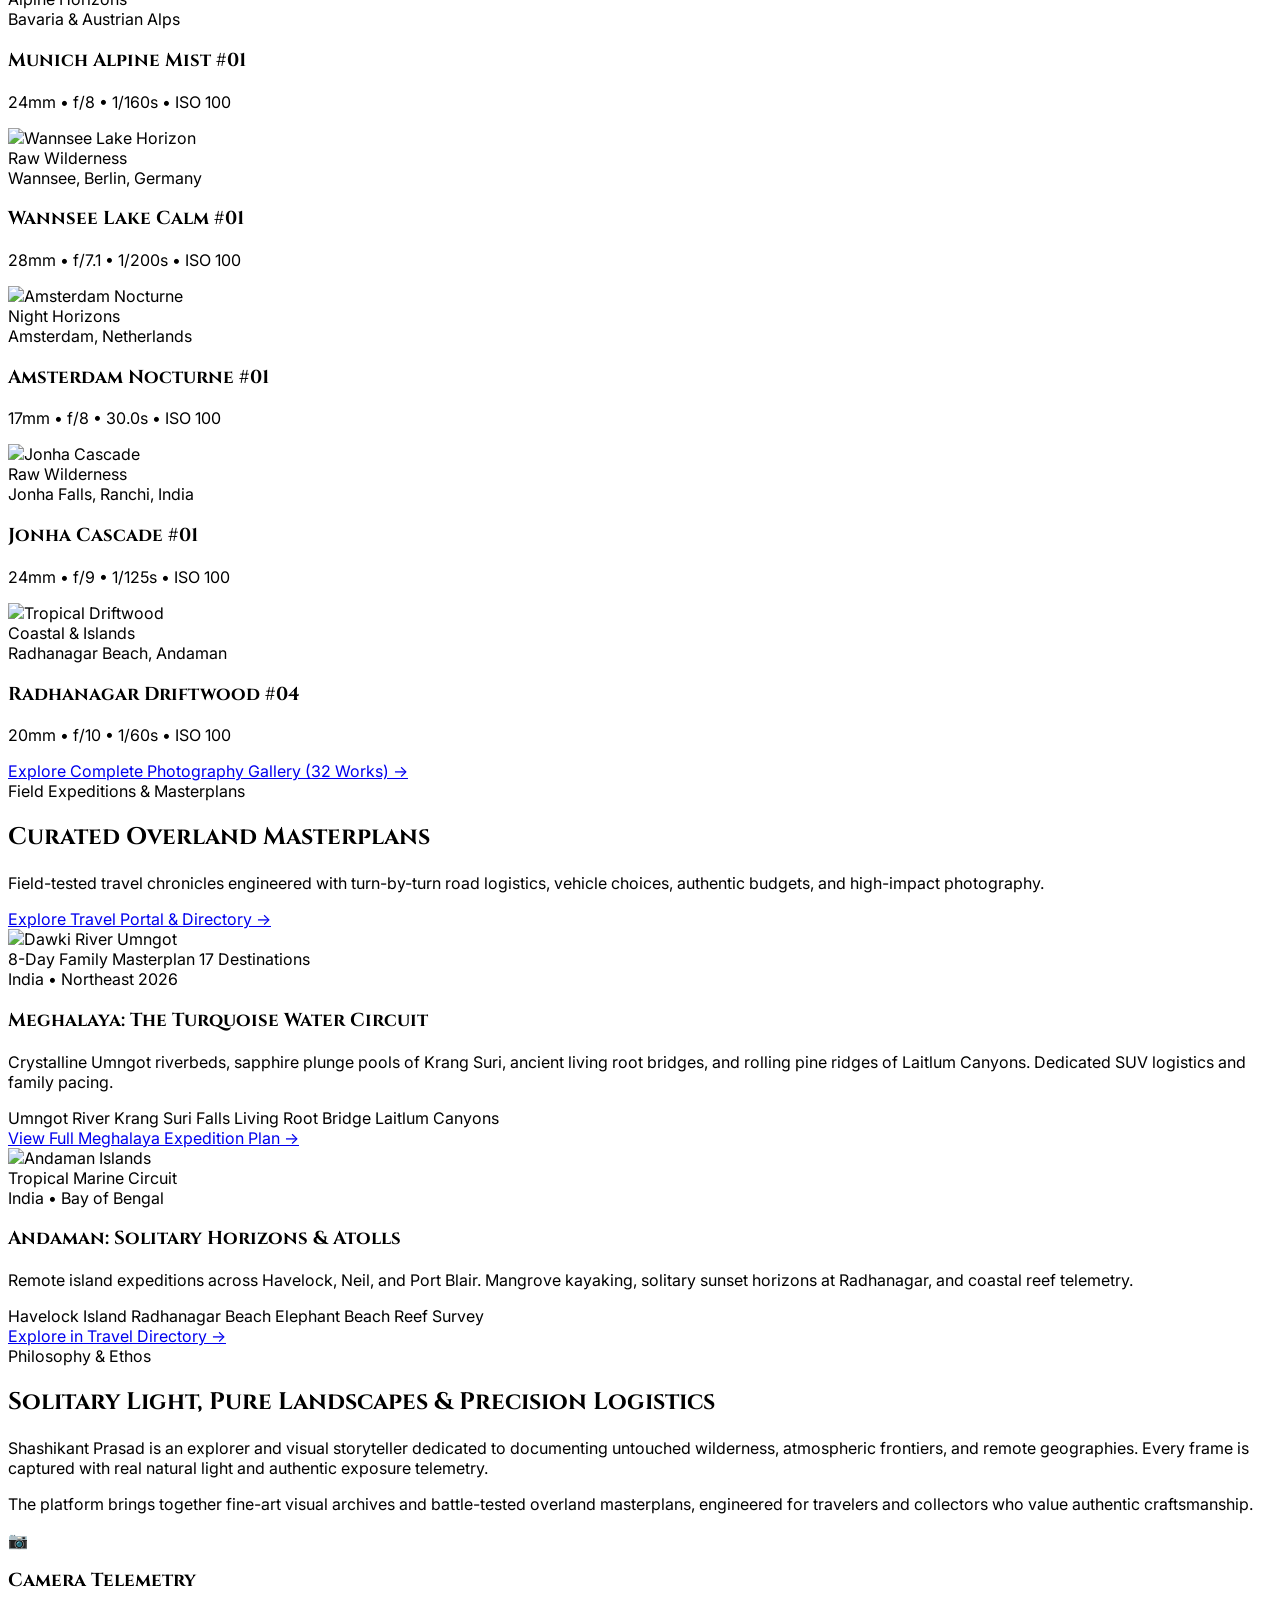
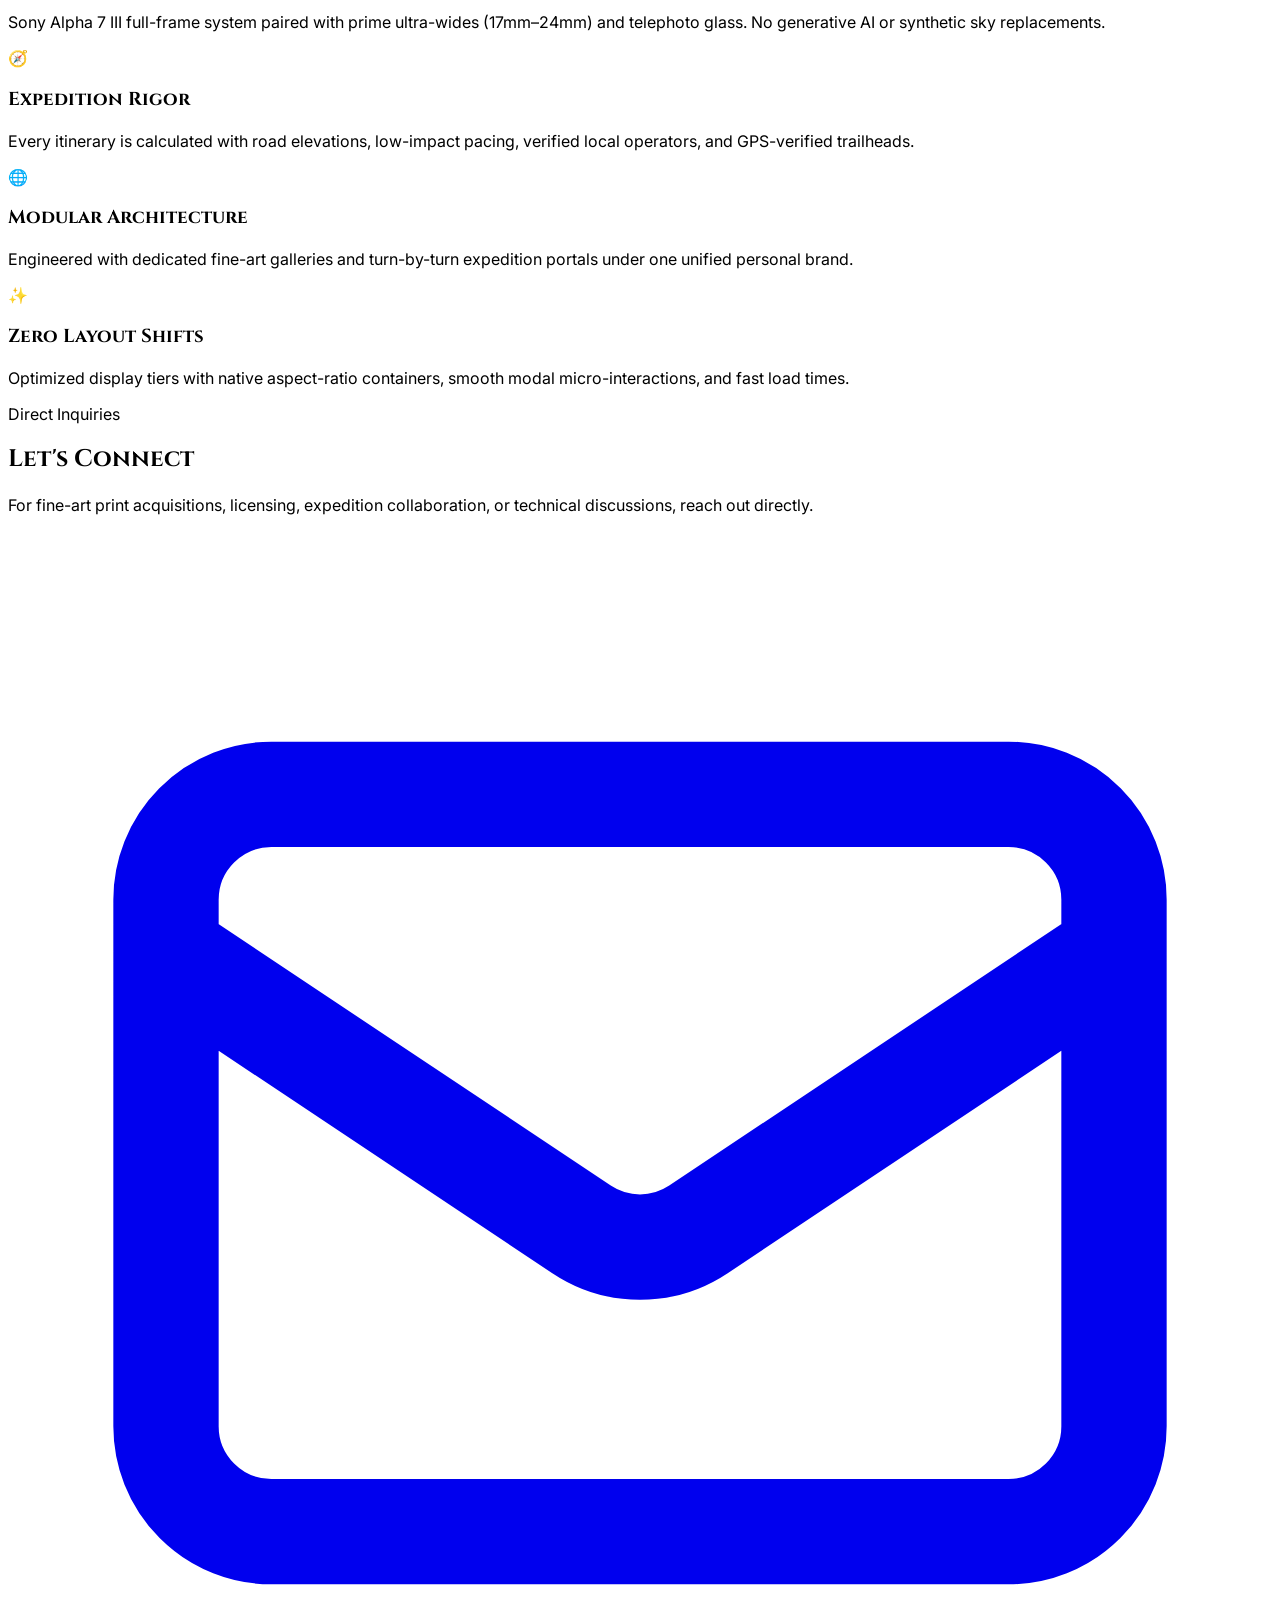
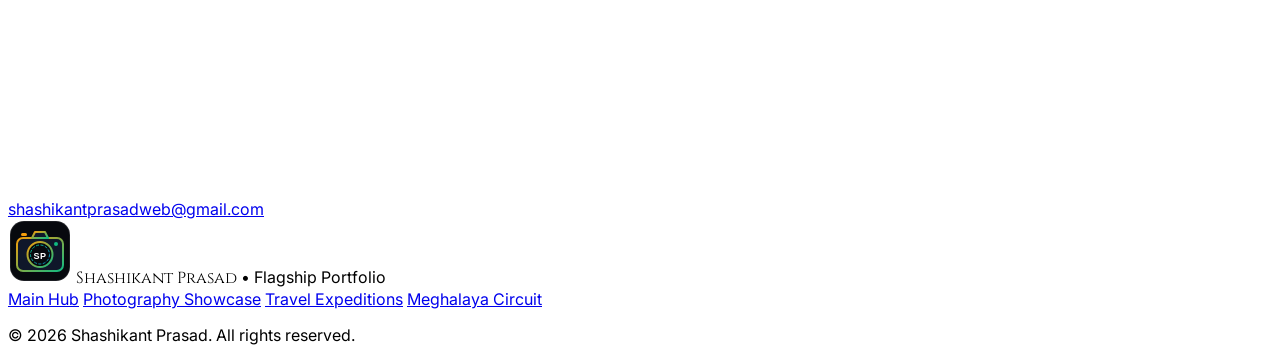
==== commit acc97b41: "fix(gallery): prune non-displayable alpine, cascade, and aerial photos" ====
--- a/index.html
+++ b/index.html
@@ -69,7 +69,7 @@
       Capturing Raw Horizons &amp; Overland Chronicles
     </h1>
     <p class="text-slate-400 text-base sm:text-lg max-w-3xl mx-auto font-light leading-relaxed mb-10">
-      The flagship portfolio of Shashikant Prasad. Discover a 39-piece fine-art landscape photography showcase alongside exhaustive, turn-by-turn expedition masterplans across untouched landscapes.
+      The flagship portfolio of Shashikant Prasad. Discover a 32-piece fine-art landscape photography showcase alongside exhaustive, turn-by-turn expedition masterplans across untouched landscapes.
     </p>
 
     <!-- Primary Action Buttons -->
@@ -94,11 +94,11 @@
         </div>
         <h2 class="font-cinzel text-3xl sm:text-4xl font-bold text-white">Featured Photographic Works</h2>
         <p class="text-slate-400 text-sm max-w-xl mt-2 font-light">
-          A selection of 6 highlights from the complete 39-piece fine-art collection. Captured on Sony Alpha 7 III with authentic camera telemetry.
+          A selection of 6 highlights from the complete 32-piece fine-art collection. Captured on Sony Alpha 7 III with authentic camera telemetry.
         </p>
       </div>
       <a href="photography/" class="inline-flex items-center gap-2 text-amber-400 hover:text-amber-300 font-semibold text-sm tracking-wide group">
-        <span>Explore All 39 Works with Full-Screen Lightbox</span>
+        <span>Explore All 32 Works with Full-Screen Lightbox</span>
         <span class="group-hover:translate-x-1 transition-transform">&rarr;</span>
       </a>
     </div>
@@ -207,7 +207,7 @@
     <!-- Centered Call to Action -->
     <div class="text-center pt-2">
       <a href="photography/" class="inline-flex items-center gap-3 px-8 py-4 rounded-full border border-amber-500/50 bg-amber-500/10 text-amber-300 font-bold text-sm tracking-wide hover:bg-amber-500 hover:text-slate-950 shadow-lg transition-all">
-        <span>Explore Complete Photography Gallery (39 Works)</span>
+        <span>Explore Complete Photography Gallery (32 Works)</span>
         <span>&rarr;</span>
       </a>
     </div>
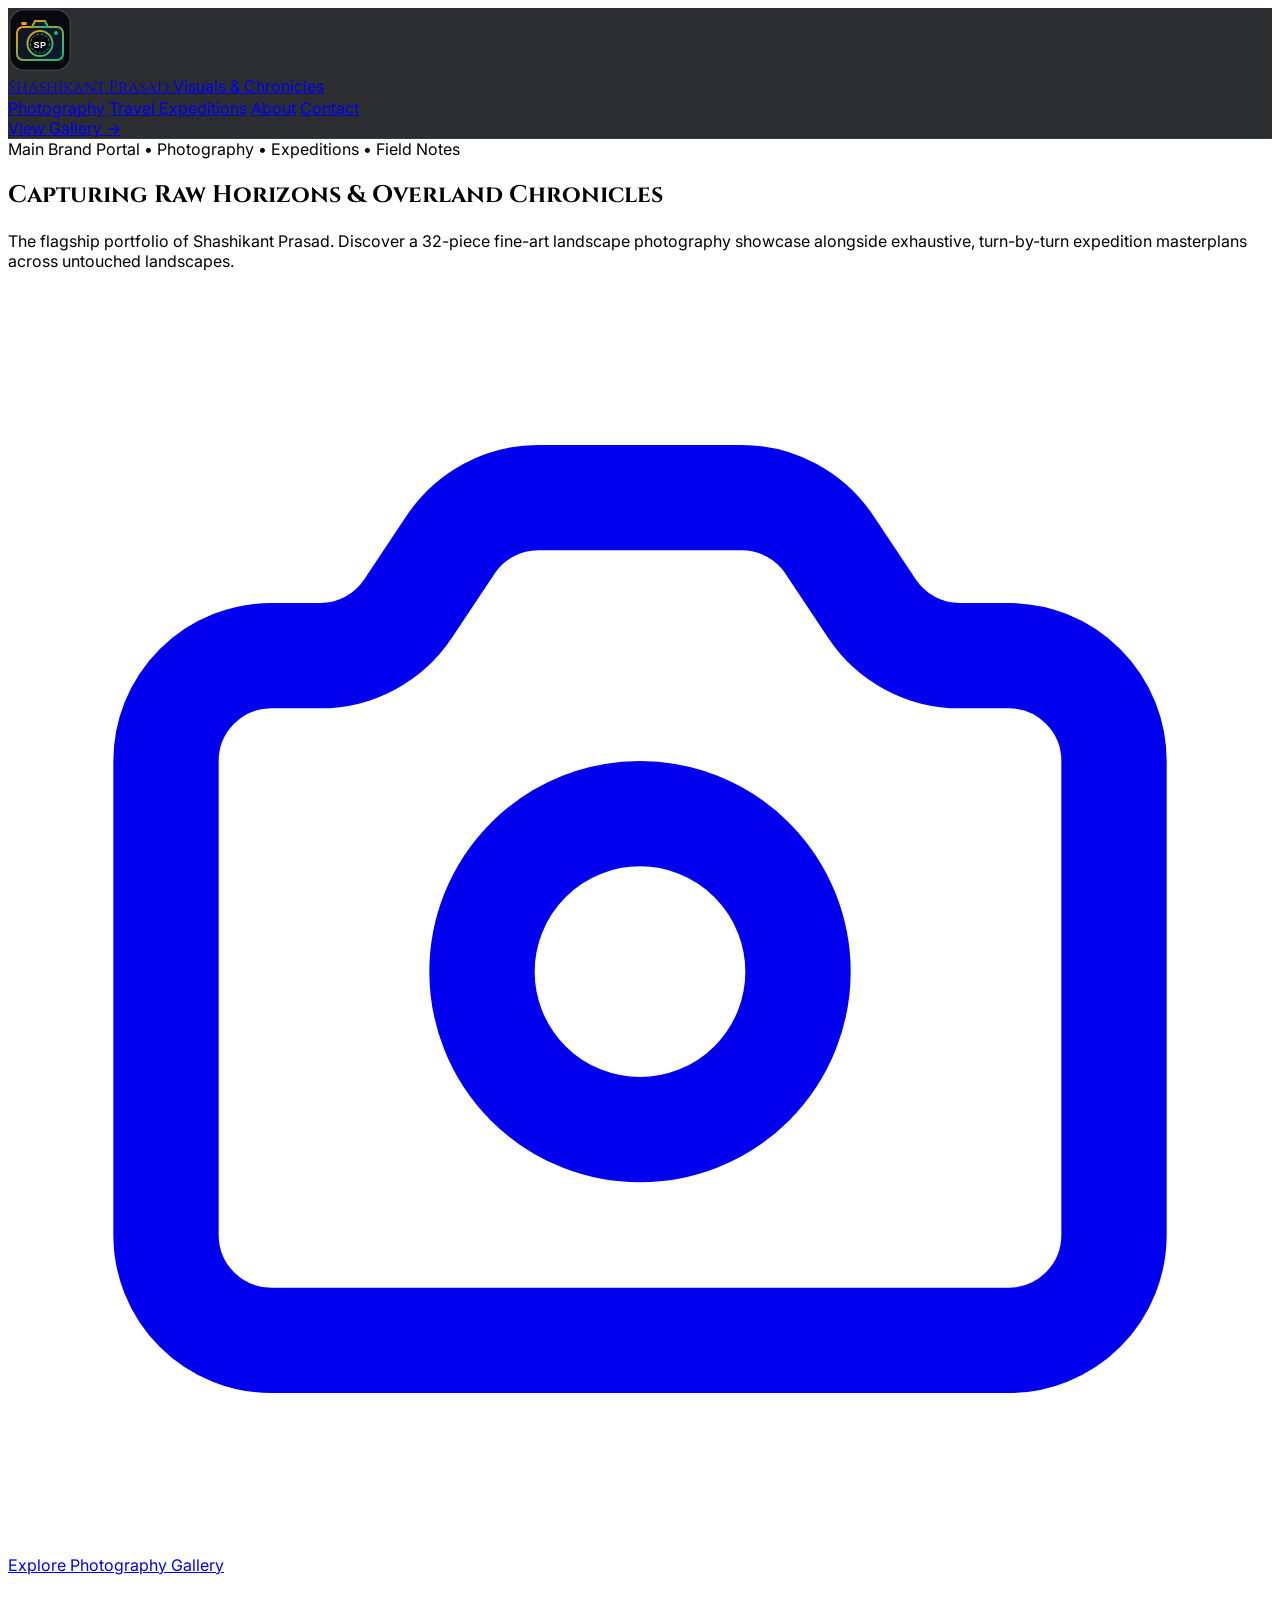
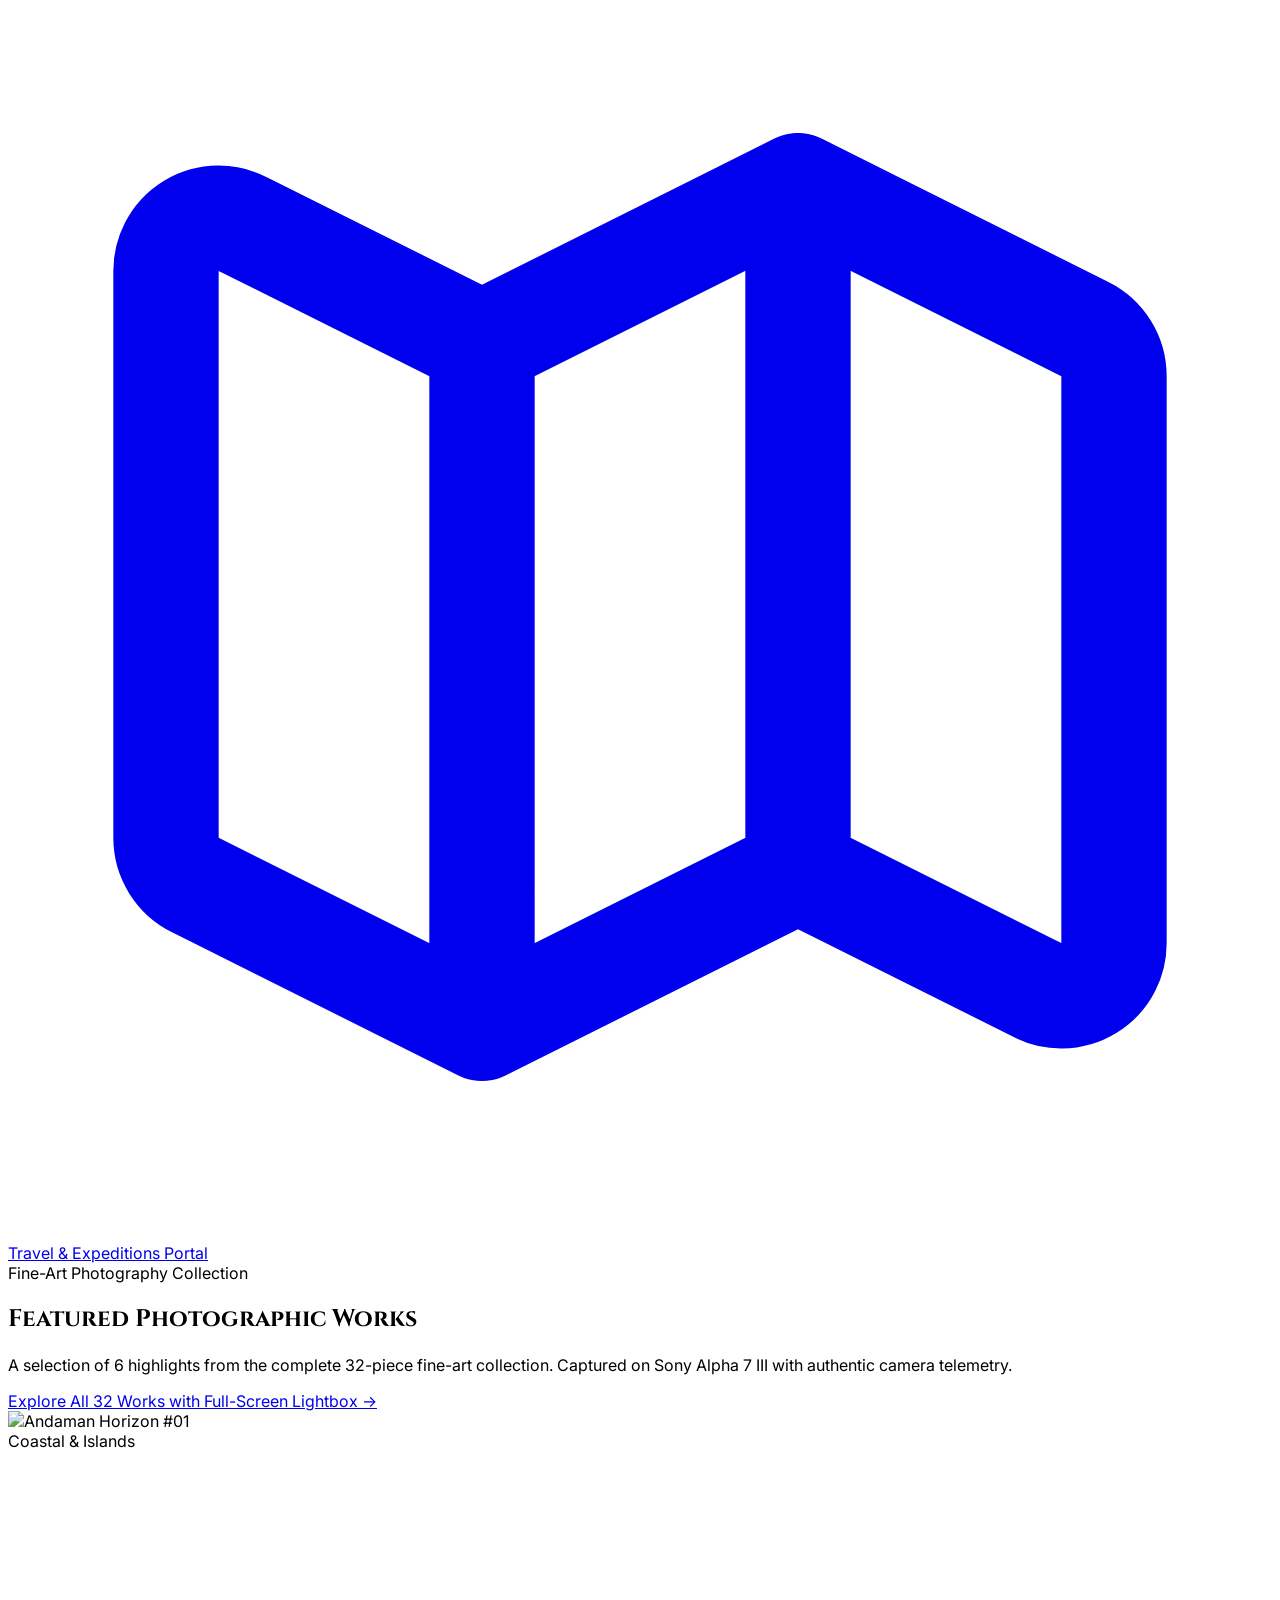
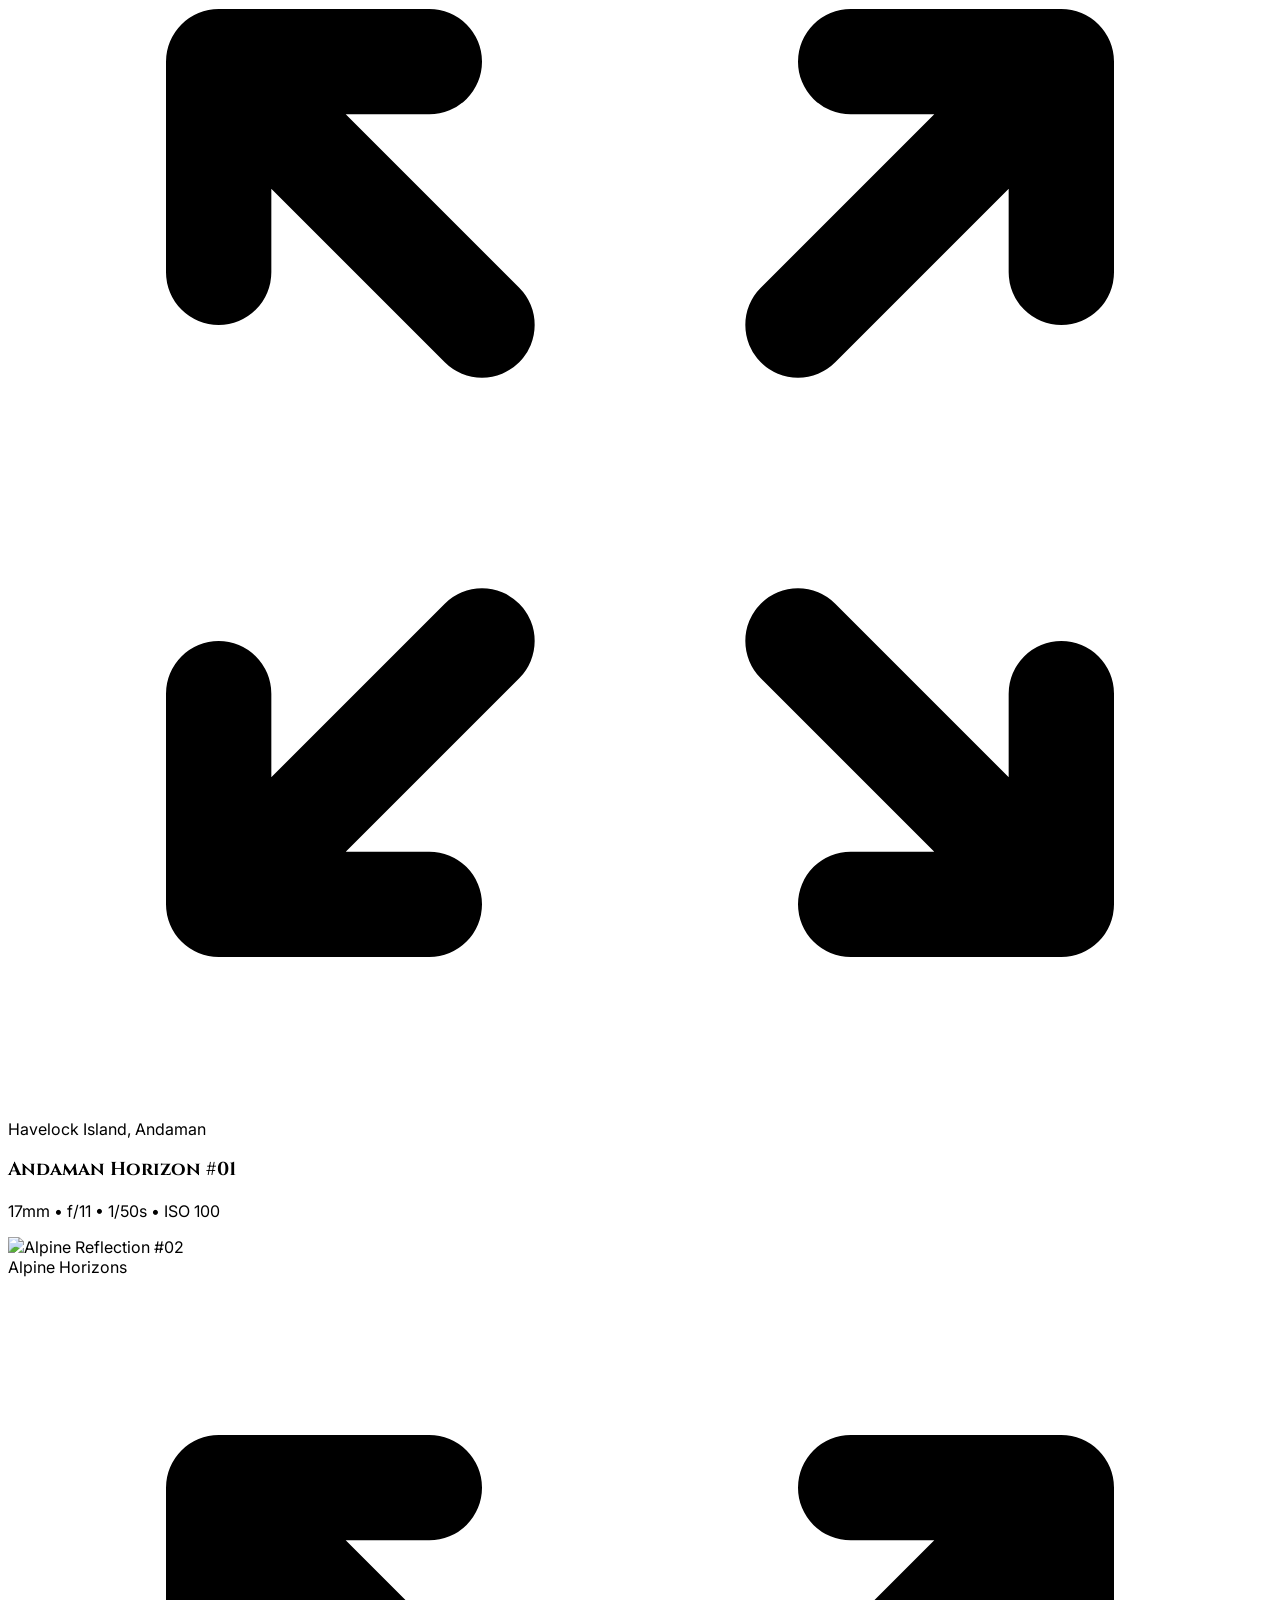
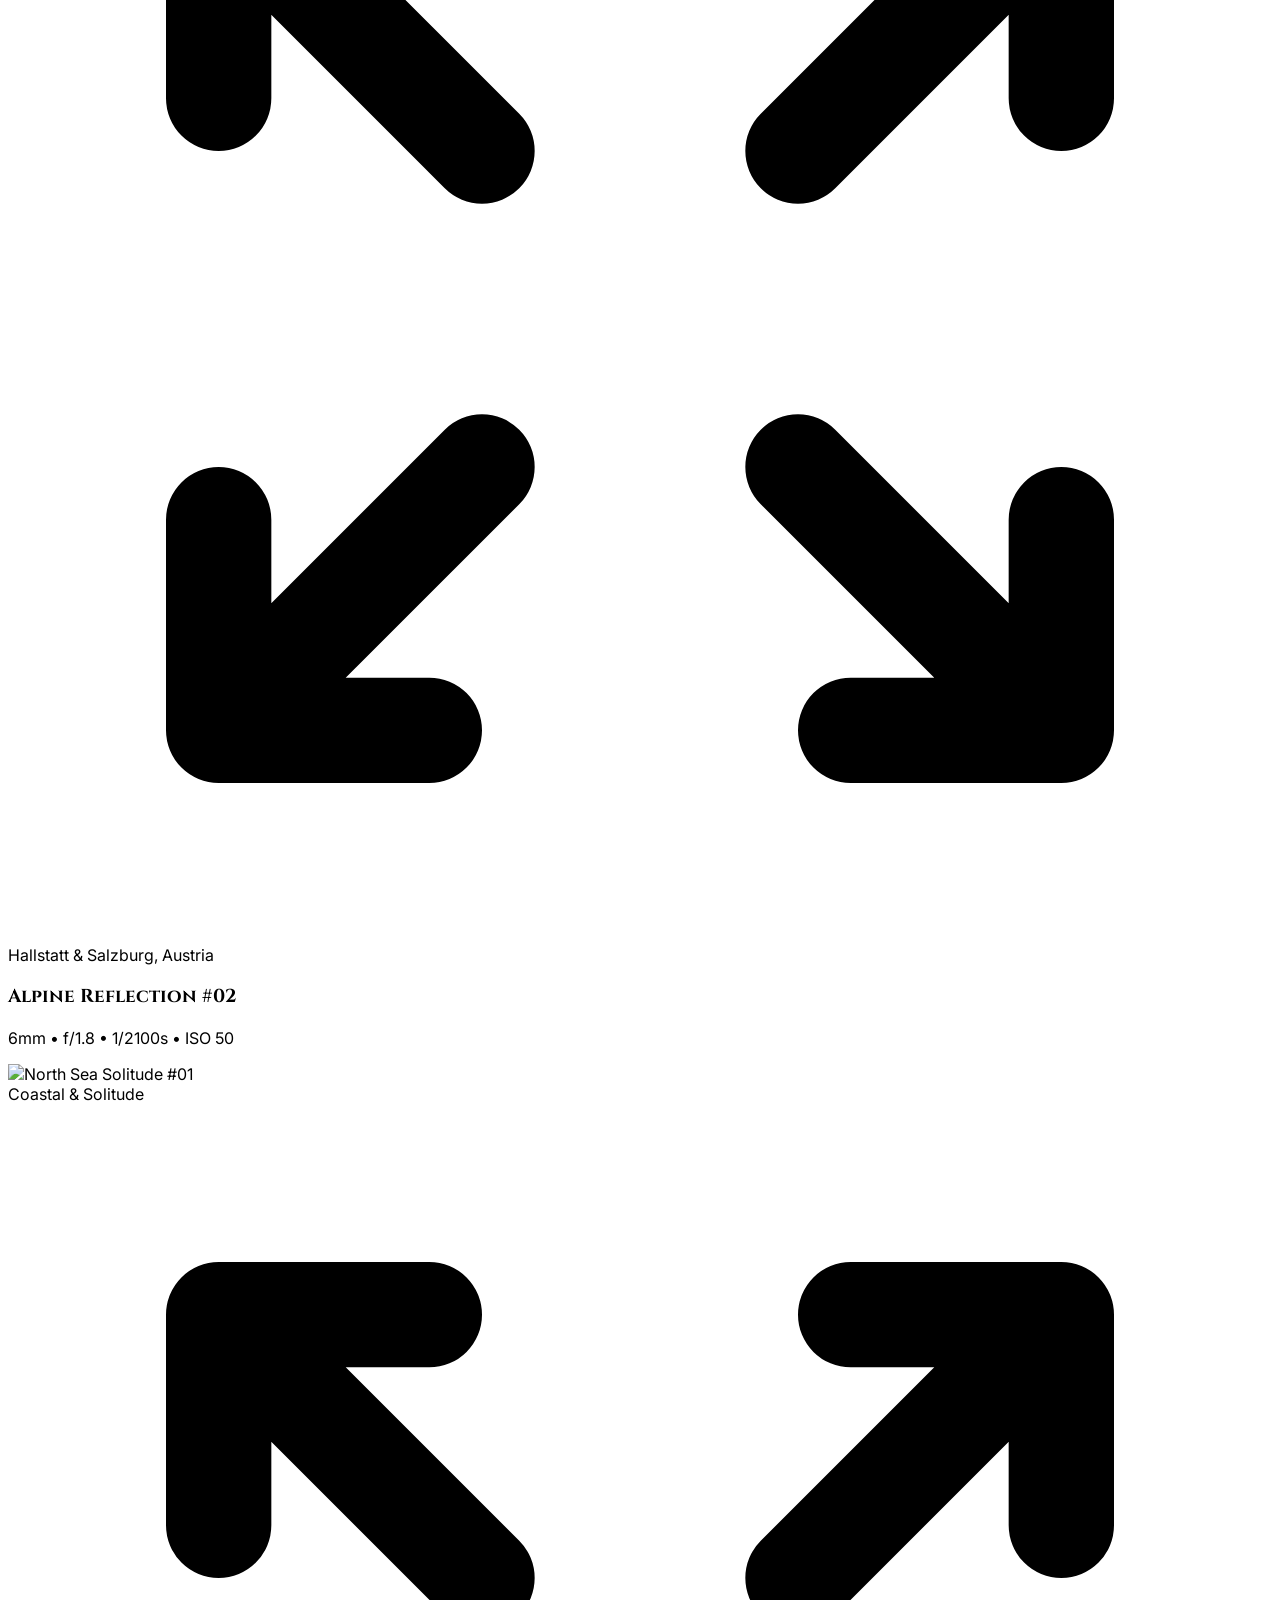
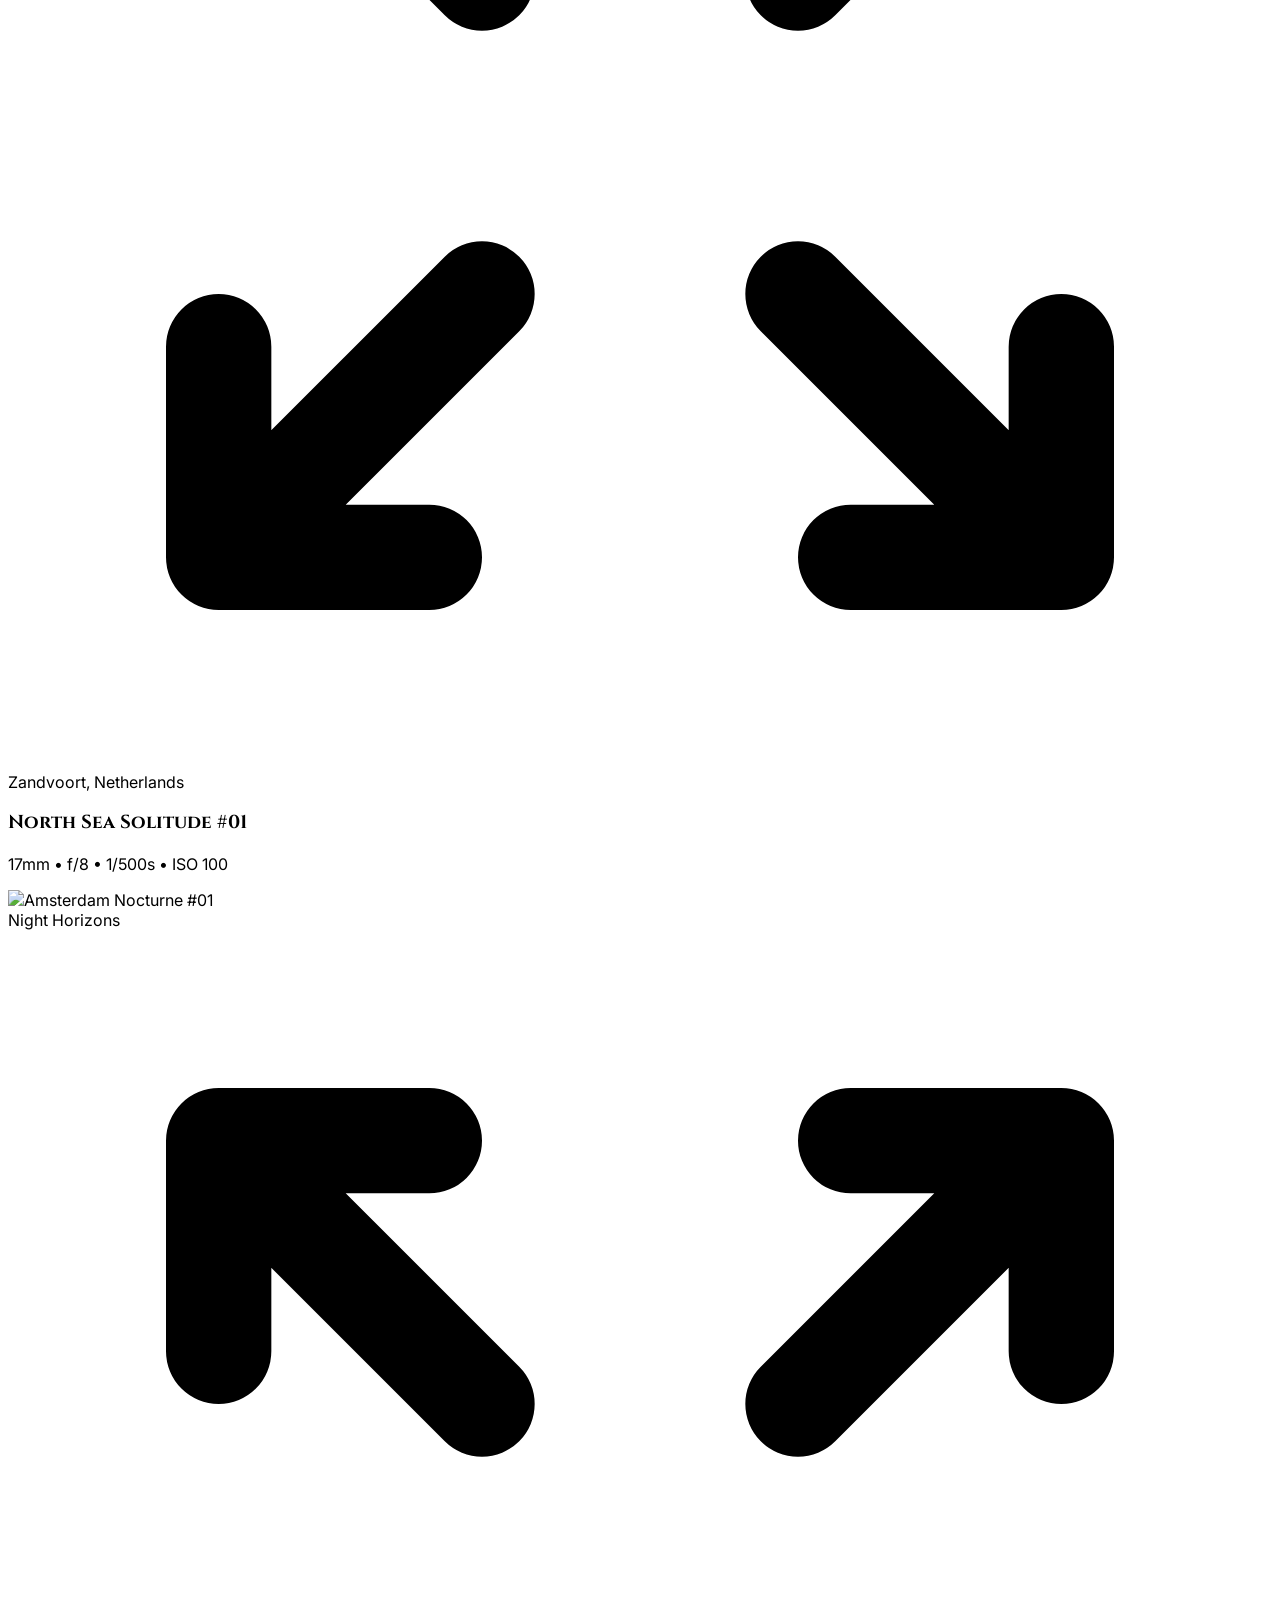
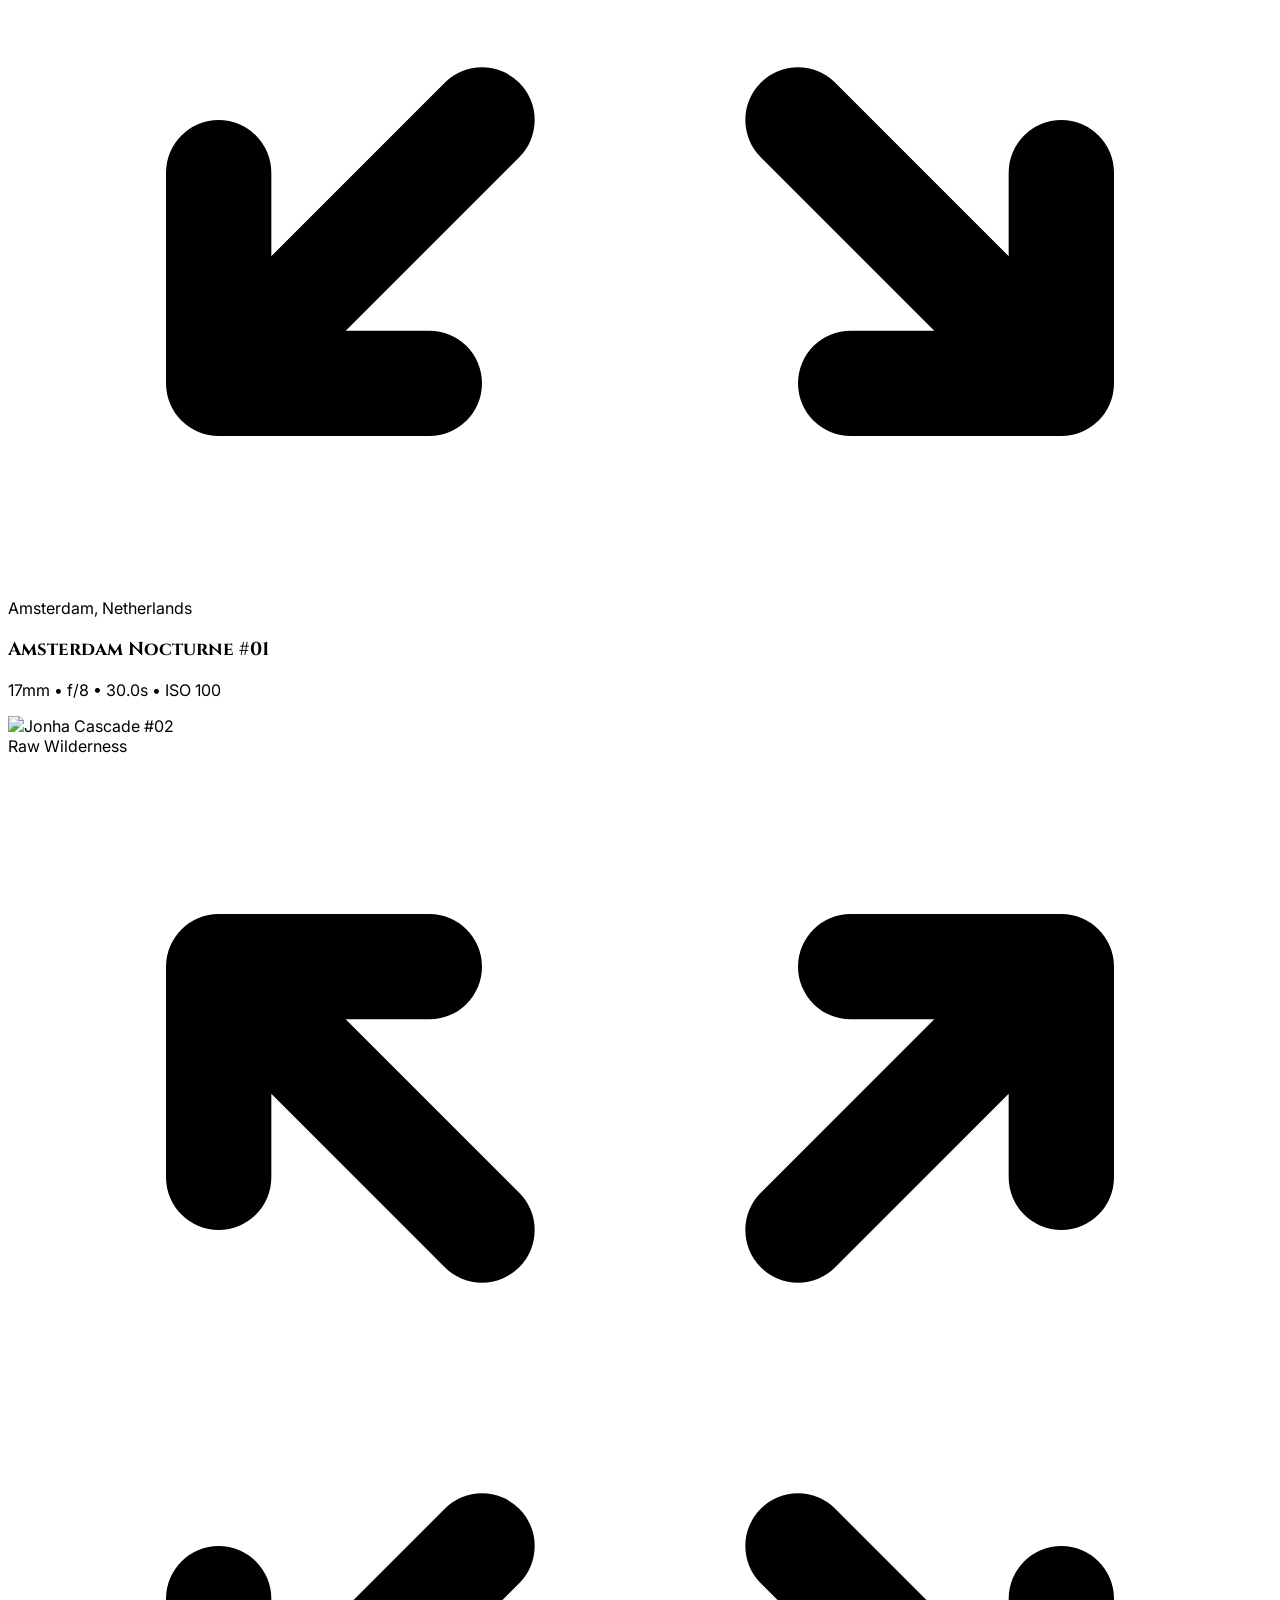
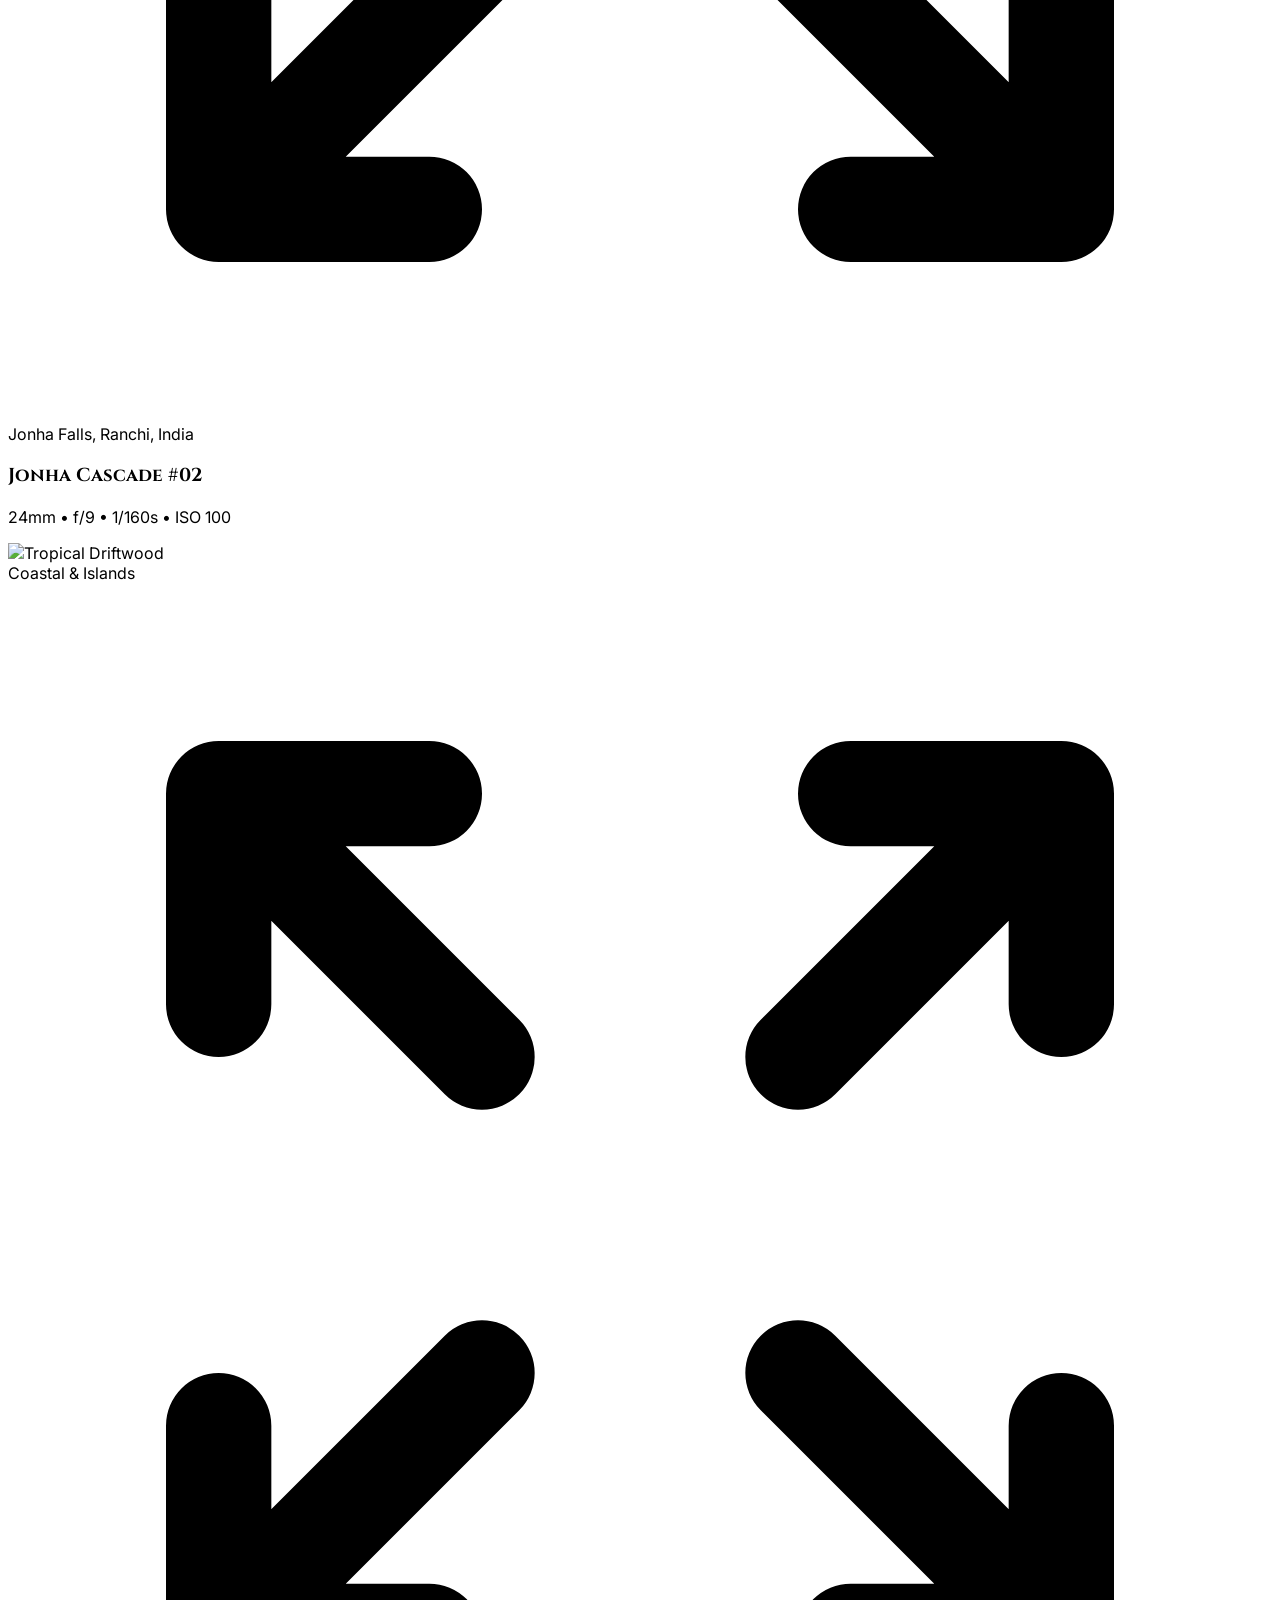
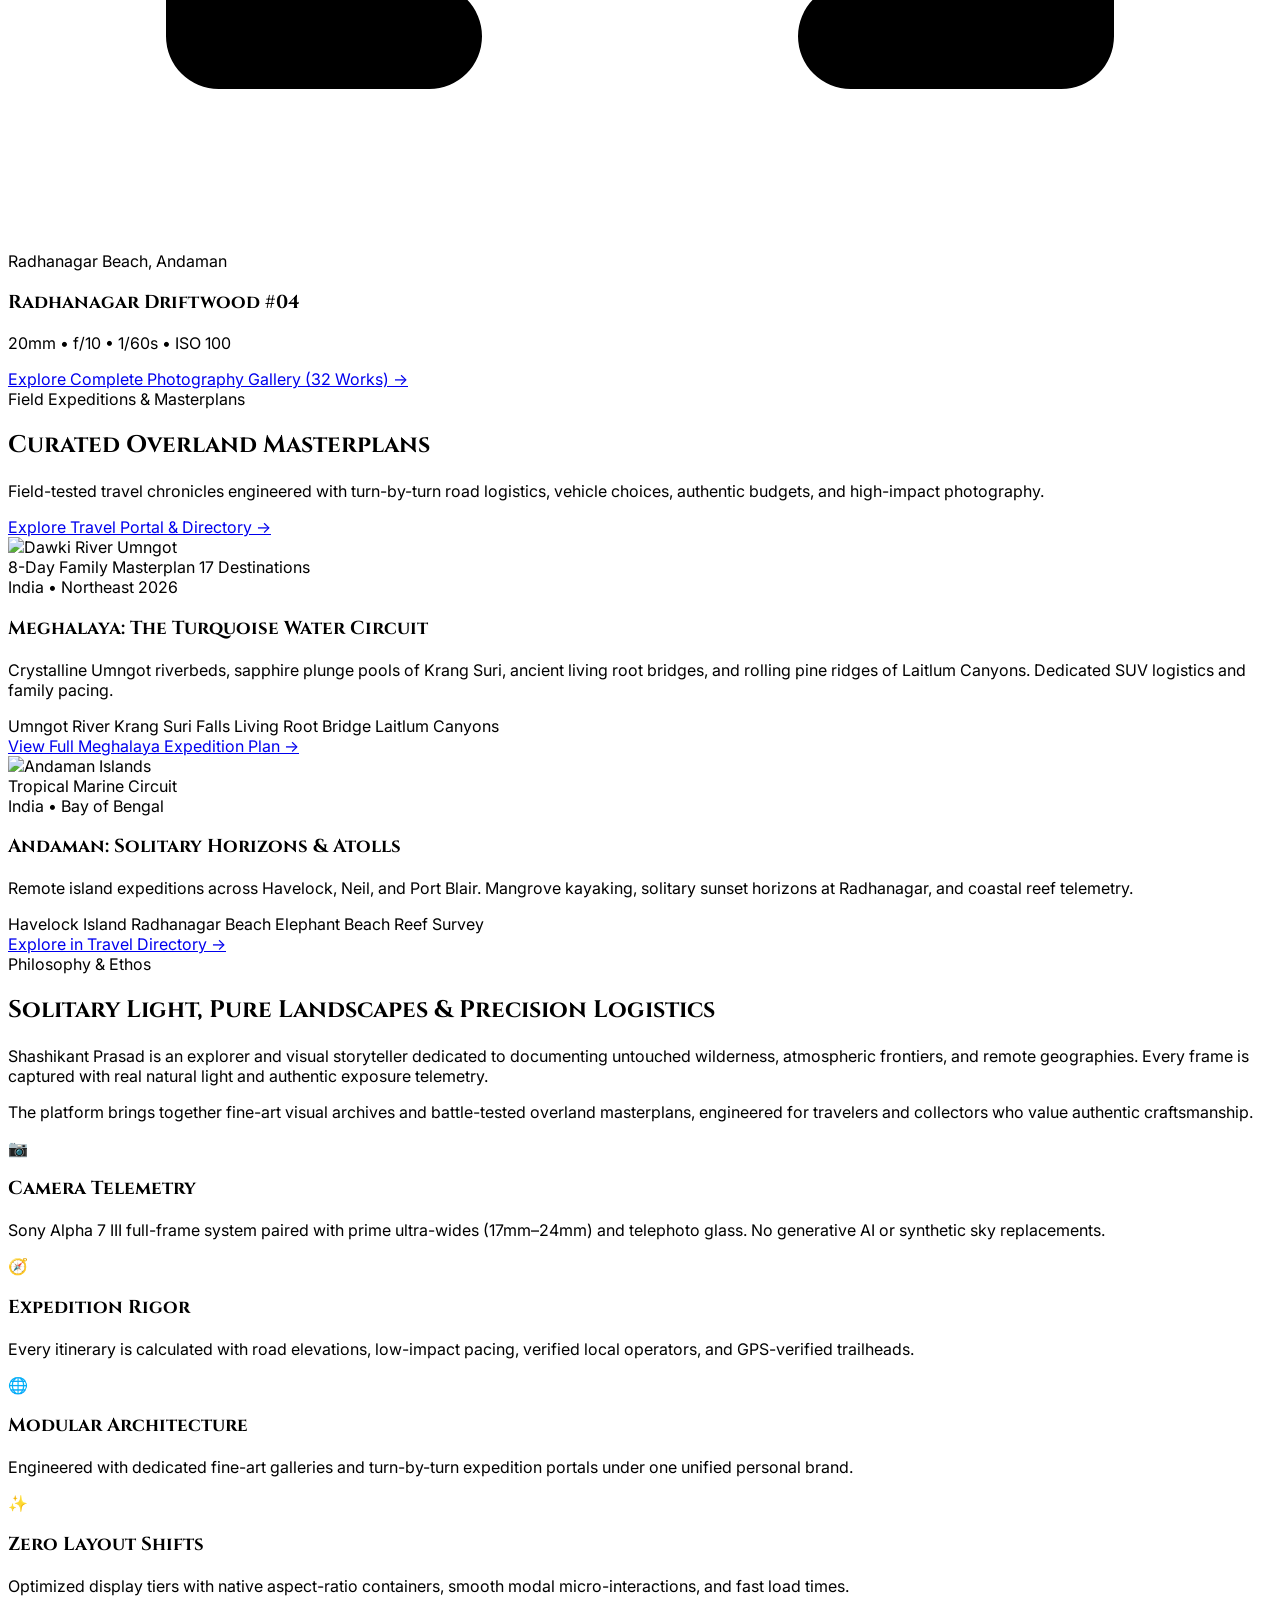
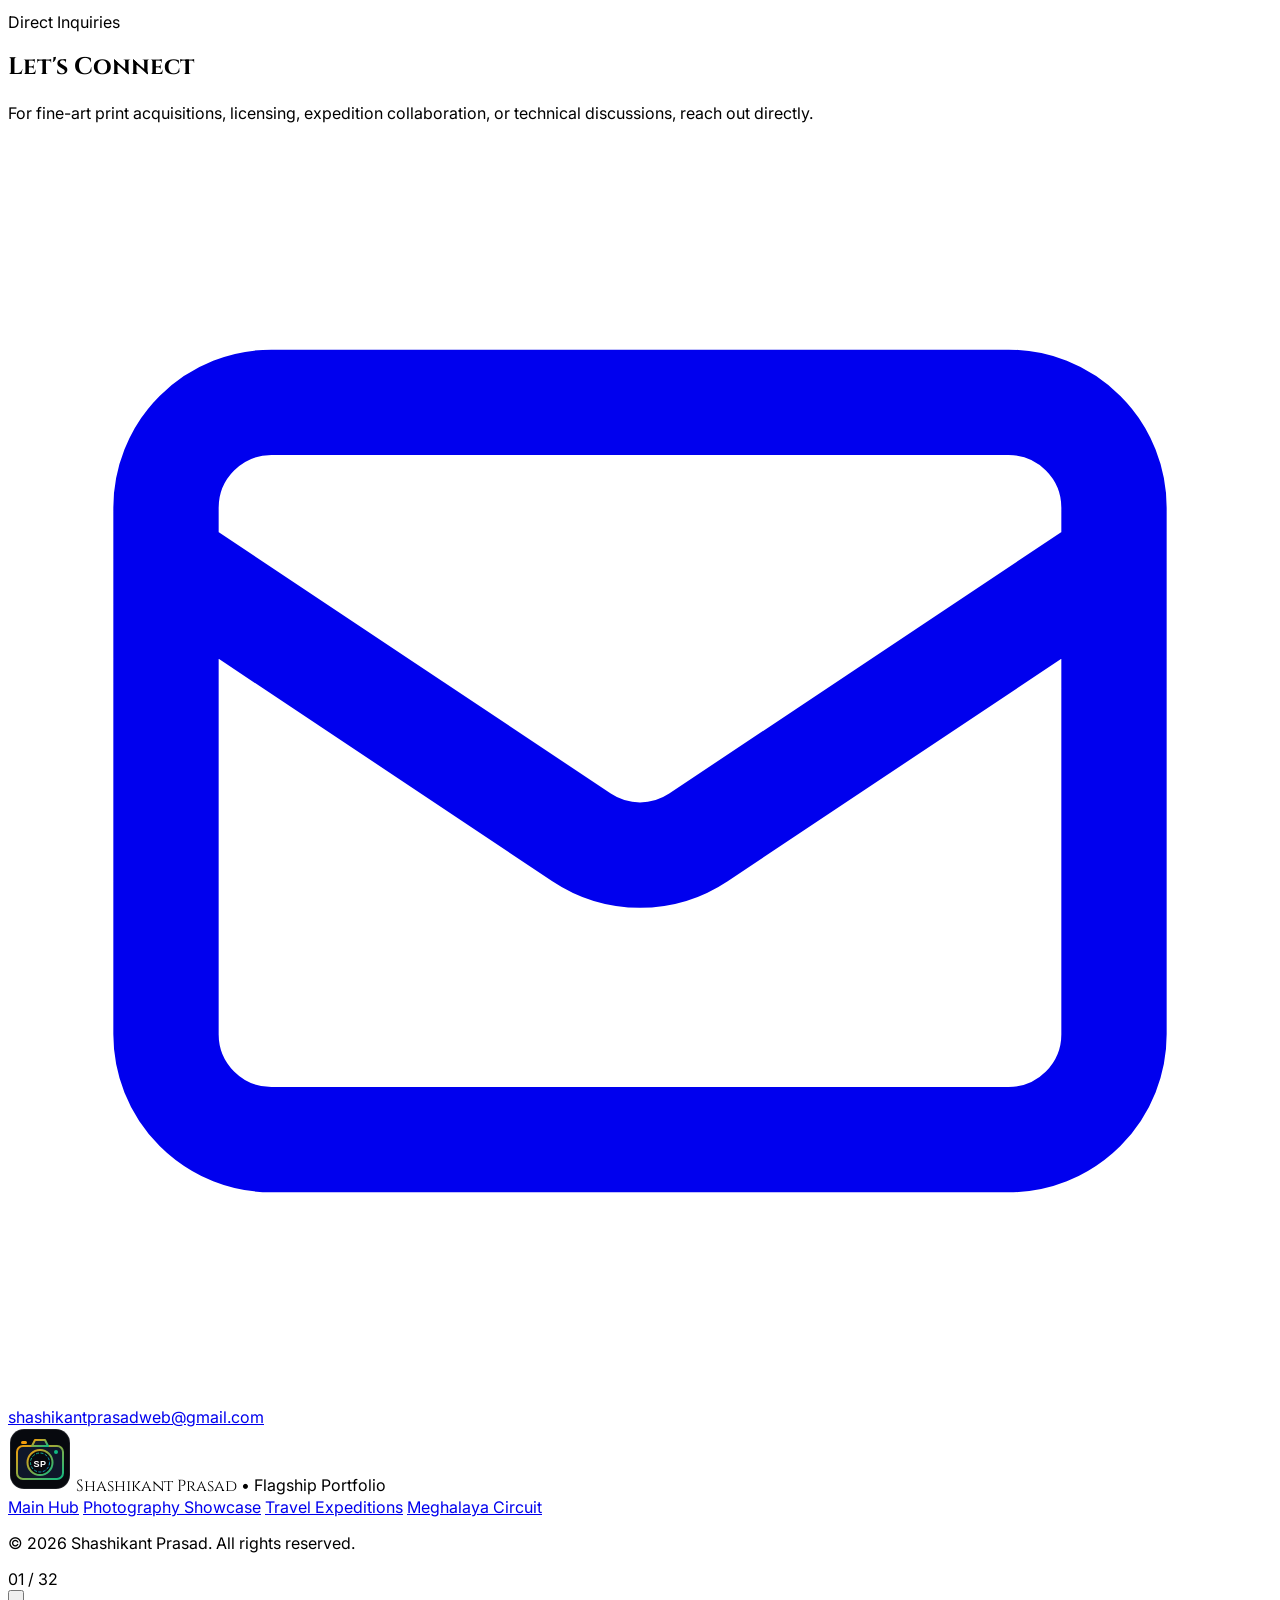
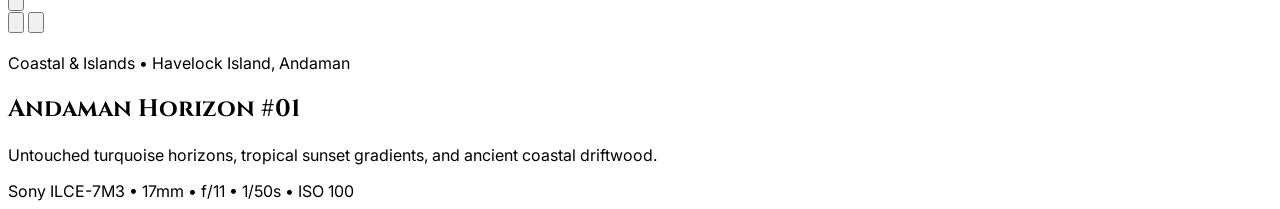
==== commit a9aace0e: "fix(hub): prune Wannsee 01, update Alpine card to #02, and enable interactive lightbox on featured c" ====
--- a/index.html
+++ b/index.html
@@ -20,10 +20,10 @@
       -webkit-backdrop-filter: blur(16px);
       border-bottom: 1px solid rgba(255, 255, 255, 0.08);
     }
-    .spoke-card {
+    .gallery-card {
       transition: all 0.4s cubic-bezier(0.16, 1, 0.3, 1);
     }
-    .spoke-card:hover {
+    .gallery-card:hover {
       transform: translateY(-4px);
       border-color: rgba(245, 158, 11, 0.4);
     }
@@ -107,103 +107,132 @@
     <div class="grid grid-cols-1 sm:grid-cols-2 lg:grid-cols-3 gap-8 mb-10">
       
       <!-- Card 1 -->
-      <article class="spoke-card group relative rounded-2xl overflow-hidden border border-slate-800/80 bg-slate-900/40 shadow-lg">
+      <article data-gallery-id="gal-01" role="button" tabindex="0" aria-label="View Andaman Horizon #01 in full-screen lightbox" class="gallery-card group relative rounded-2xl overflow-hidden border border-slate-800/80 bg-slate-900/40 shadow-lg cursor-pointer hover:border-amber-500/50 hover:shadow-amber-500/10 transition-all duration-300">
         <div class="aspect-[4/5] relative overflow-hidden bg-slate-950">
           <img src="assets/images/photography/havelock_island/2026_havelock_island_01_thumb.jpg" alt="Andaman Horizon #01" loading="lazy" class="w-full h-full object-cover transition-transform duration-700 ease-out group-hover:scale-105">
           <div class="absolute inset-0 bg-gradient-to-t from-[#07090e] via-[#07090e]/30 to-transparent opacity-80 group-hover:opacity-90 transition-opacity"></div>
-          <div class="absolute top-4 left-4">
+          <div class="absolute top-4 left-4 flex items-center gap-2">
             <span class="px-3 py-1 rounded-full bg-slate-950/80 border border-slate-700/80 text-[10px] font-semibold tracking-wider uppercase text-amber-400 backdrop-blur-md">Coastal &amp; Islands</span>
           </div>
+          <div class="absolute top-4 right-4 opacity-0 group-hover:opacity-100 transition-opacity">
+            <span class="p-2 rounded-full bg-slate-950/80 border border-amber-500/40 text-amber-300 flex items-center justify-center backdrop-blur-md" title="Open Lightbox">
+              <svg class="w-3.5 h-3.5" fill="none" stroke="currentColor" viewBox="0 0 24 24"><path stroke-linecap="round" stroke-linejoin="round" stroke-width="2" d="M4 8V4m0 0h4M4 4l5 5m11-1V4m0 0h-4m4 0l-5 5M4 16v4m0 0h4m-4 0l5-5m11 5l-5-5m5 5v-4m0 4h-4"/></svg>
+            </span>
+          </div>
           <div class="absolute bottom-4 inset-x-4">
             <span class="text-xs text-slate-400 block mb-1">Havelock Island, Andaman</span>
-            <h3 class="font-cinzel text-lg text-white font-bold">Andaman Horizon #01</h3>
+            <h3 class="font-cinzel text-lg text-white font-bold group-hover:text-amber-200 transition-colors">Andaman Horizon #01</h3>
             <p class="text-[11px] font-mono text-slate-400 mt-1">17mm &bull; f/11 &bull; 1/50s &bull; ISO 100</p>
           </div>
         </div>
       </article>
 
       <!-- Card 2 -->
-      <article class="spoke-card group relative rounded-2xl overflow-hidden border border-slate-800/80 bg-slate-900/40 shadow-lg">
-        <div class="aspect-[4/5] relative overflow-hidden bg-slate-950">
-          <img src="assets/images/photography/munich_salzburg_hallstatt/2024_munich_salzburg_hallstatt_01_thumb.jpg" alt="Munich Alpine Mist" loading="lazy" class="w-full h-full object-cover transition-transform duration-700 ease-out group-hover:scale-105">
-          <div class="absolute inset-0 bg-gradient-to-t from-[#07090e] via-[#07090e]/30 to-transparent opacity-80 group-hover:opacity-90 transition-opacity"></div>
-          <div class="absolute top-4 left-4">
+      <article data-gallery-id="gal-16" role="button" tabindex="0" aria-label="View Alpine Reflection #02 in full-screen lightbox" class="gallery-card group relative rounded-2xl overflow-hidden border border-slate-800/80 bg-slate-900/40 shadow-lg cursor-pointer hover:border-amber-500/50 hover:shadow-amber-500/10 transition-all duration-300">
+        <div class="aspect-[4/5] relative overflow-hidden bg-slate-950">
+          <img src="assets/images/photography/munich_salzburg_hallstatt/2024_munich_salzburg_hallstatt_02_thumb.jpg" alt="Alpine Reflection #02" loading="lazy" class="w-full h-full object-cover transition-transform duration-700 ease-out group-hover:scale-105">
+          <div class="absolute inset-0 bg-gradient-to-t from-[#07090e] via-[#07090e]/30 to-transparent opacity-80 group-hover:opacity-90 transition-opacity"></div>
+          <div class="absolute top-4 left-4 flex items-center gap-2">
             <span class="px-3 py-1 rounded-full bg-slate-950/80 border border-slate-700/80 text-[10px] font-semibold tracking-wider uppercase text-amber-400 backdrop-blur-md">Alpine Horizons</span>
           </div>
-          <div class="absolute bottom-4 inset-x-4">
-            <span class="text-xs text-slate-400 block mb-1">Bavaria &amp; Austrian Alps</span>
-            <h3 class="font-cinzel text-lg text-white font-bold">Munich Alpine Mist #01</h3>
-            <p class="text-[11px] font-mono text-slate-400 mt-1">24mm &bull; f/8 &bull; 1/160s &bull; ISO 100</p>
+          <div class="absolute top-4 right-4 opacity-0 group-hover:opacity-100 transition-opacity">
+            <span class="p-2 rounded-full bg-slate-950/80 border border-amber-500/40 text-amber-300 flex items-center justify-center backdrop-blur-md" title="Open Lightbox">
+              <svg class="w-3.5 h-3.5" fill="none" stroke="currentColor" viewBox="0 0 24 24"><path stroke-linecap="round" stroke-linejoin="round" stroke-width="2" d="M4 8V4m0 0h4M4 4l5 5m11-1V4m0 0h-4m4 0l-5 5M4 16v4m0 0h4m-4 0l5-5m11 5l-5-5m5 5v-4m0 4h-4"/></svg>
+            </span>
+          </div>
+          <div class="absolute bottom-4 inset-x-4">
+            <span class="text-xs text-slate-400 block mb-1">Hallstatt &amp; Salzburg, Austria</span>
+            <h3 class="font-cinzel text-lg text-white font-bold group-hover:text-amber-200 transition-colors">Alpine Reflection #02</h3>
+            <p class="text-[11px] font-mono text-slate-400 mt-1">6mm &bull; f/1.8 &bull; 1/2100s &bull; ISO 50</p>
           </div>
         </div>
       </article>
 
       <!-- Card 3 -->
-      <article class="spoke-card group relative rounded-2xl overflow-hidden border border-slate-800/80 bg-slate-900/40 shadow-lg">
-        <div class="aspect-[4/5] relative overflow-hidden bg-slate-950">
-          <img src="assets/images/photography/wansee_berlin/2022_wansee_berlin_01_thumb.jpg" alt="Wannsee Lake Horizon" loading="lazy" class="w-full h-full object-cover transition-transform duration-700 ease-out group-hover:scale-105">
-          <div class="absolute inset-0 bg-gradient-to-t from-[#07090e] via-[#07090e]/30 to-transparent opacity-80 group-hover:opacity-90 transition-opacity"></div>
-          <div class="absolute top-4 left-4">
+      <article data-gallery-id="gal-33" role="button" tabindex="0" aria-label="View North Sea Solitude #01 in full-screen lightbox" class="gallery-card group relative rounded-2xl overflow-hidden border border-slate-800/80 bg-slate-900/40 shadow-lg cursor-pointer hover:border-amber-500/50 hover:shadow-amber-500/10 transition-all duration-300">
+        <div class="aspect-[4/5] relative overflow-hidden bg-slate-950">
+          <img src="assets/images/photography/amsterdam_beach/2022_amsterdam_beach_01_thumb.jpg" alt="North Sea Solitude #01" loading="lazy" class="w-full h-full object-cover transition-transform duration-700 ease-out group-hover:scale-105">
+          <div class="absolute inset-0 bg-gradient-to-t from-[#07090e] via-[#07090e]/30 to-transparent opacity-80 group-hover:opacity-90 transition-opacity"></div>
+          <div class="absolute top-4 left-4 flex items-center gap-2">
+            <span class="px-3 py-1 rounded-full bg-slate-950/80 border border-slate-700/80 text-[10px] font-semibold tracking-wider uppercase text-amber-400 backdrop-blur-md">Coastal &amp; Solitude</span>
+          </div>
+          <div class="absolute top-4 right-4 opacity-0 group-hover:opacity-100 transition-opacity">
+            <span class="p-2 rounded-full bg-slate-950/80 border border-amber-500/40 text-amber-300 flex items-center justify-center backdrop-blur-md" title="Open Lightbox">
+              <svg class="w-3.5 h-3.5" fill="none" stroke="currentColor" viewBox="0 0 24 24"><path stroke-linecap="round" stroke-linejoin="round" stroke-width="2" d="M4 8V4m0 0h4M4 4l5 5m11-1V4m0 0h-4m4 0l-5 5M4 16v4m0 0h4m-4 0l5-5m11 5l-5-5m5 5v-4m0 4h-4"/></svg>
+            </span>
+          </div>
+          <div class="absolute bottom-4 inset-x-4">
+            <span class="text-xs text-slate-400 block mb-1">Zandvoort, Netherlands</span>
+            <h3 class="font-cinzel text-lg text-white font-bold group-hover:text-amber-200 transition-colors">North Sea Solitude #01</h3>
+            <p class="text-[11px] font-mono text-slate-400 mt-1">17mm &bull; f/8 &bull; 1/500s &bull; ISO 100</p>
+          </div>
+        </div>
+      </article>
+
+      <!-- Card 4 -->
+      <article data-gallery-id="gal-23" role="button" tabindex="0" aria-label="View Amsterdam Nocturne #01 in full-screen lightbox" class="gallery-card group relative rounded-2xl overflow-hidden border border-slate-800/80 bg-slate-900/40 shadow-lg cursor-pointer hover:border-amber-500/50 hover:shadow-amber-500/10 transition-all duration-300">
+        <div class="aspect-[4/5] relative overflow-hidden bg-slate-950">
+          <img src="assets/images/photography/amsterdam_night/2022_amsterdam_night_01_thumb.jpg" alt="Amsterdam Nocturne #01" loading="lazy" class="w-full h-full object-cover transition-transform duration-700 ease-out group-hover:scale-105">
+          <div class="absolute inset-0 bg-gradient-to-t from-[#07090e] via-[#07090e]/30 to-transparent opacity-80 group-hover:opacity-90 transition-opacity"></div>
+          <div class="absolute top-4 left-4 flex items-center gap-2">
+            <span class="px-3 py-1 rounded-full bg-slate-950/80 border border-slate-700/80 text-[10px] font-semibold tracking-wider uppercase text-amber-400 backdrop-blur-md">Night Horizons</span>
+          </div>
+          <div class="absolute top-4 right-4 opacity-0 group-hover:opacity-100 transition-opacity">
+            <span class="p-2 rounded-full bg-slate-950/80 border border-amber-500/40 text-amber-300 flex items-center justify-center backdrop-blur-md" title="Open Lightbox">
+              <svg class="w-3.5 h-3.5" fill="none" stroke="currentColor" viewBox="0 0 24 24"><path stroke-linecap="round" stroke-linejoin="round" stroke-width="2" d="M4 8V4m0 0h4M4 4l5 5m11-1V4m0 0h-4m4 0l-5 5M4 16v4m0 0h4m-4 0l5-5m11 5l-5-5m5 5v-4m0 4h-4"/></svg>
+            </span>
+          </div>
+          <div class="absolute bottom-4 inset-x-4">
+            <span class="text-xs text-slate-400 block mb-1">Amsterdam, Netherlands</span>
+            <h3 class="font-cinzel text-lg text-white font-bold group-hover:text-amber-200 transition-colors">Amsterdam Nocturne #01</h3>
+            <p class="text-[11px] font-mono text-slate-400 mt-1">17mm &bull; f/8 &bull; 30.0s &bull; ISO 100</p>
+          </div>
+        </div>
+      </article>
+
+      <!-- Card 5 -->
+      <article data-gallery-id="gal-37" role="button" tabindex="0" aria-label="View Jonha Cascade #02 in full-screen lightbox" class="gallery-card group relative rounded-2xl overflow-hidden border border-slate-800/80 bg-slate-900/40 shadow-lg cursor-pointer hover:border-amber-500/50 hover:shadow-amber-500/10 transition-all duration-300">
+        <div class="aspect-[4/5] relative overflow-hidden bg-slate-950">
+          <img src="assets/images/photography/jonha_falls/2023_jonha_falls_02_thumb.jpg" alt="Jonha Cascade #02" loading="lazy" class="w-full h-full object-cover transition-transform duration-700 ease-out group-hover:scale-105">
+          <div class="absolute inset-0 bg-gradient-to-t from-[#07090e] via-[#07090e]/30 to-transparent opacity-80 group-hover:opacity-90 transition-opacity"></div>
+          <div class="absolute top-4 left-4 flex items-center gap-2">
             <span class="px-3 py-1 rounded-full bg-slate-950/80 border border-slate-700/80 text-[10px] font-semibold tracking-wider uppercase text-amber-400 backdrop-blur-md">Raw Wilderness</span>
           </div>
-          <div class="absolute bottom-4 inset-x-4">
-            <span class="text-xs text-slate-400 block mb-1">Wannsee, Berlin, Germany</span>
-            <h3 class="font-cinzel text-lg text-white font-bold">Wannsee Lake Calm #01</h3>
-            <p class="text-[11px] font-mono text-slate-400 mt-1">28mm &bull; f/7.1 &bull; 1/200s &bull; ISO 100</p>
-          </div>
-        </div>
-      </article>
-
-      <!-- Card 4 -->
-      <article class="spoke-card group relative rounded-2xl overflow-hidden border border-slate-800/80 bg-slate-900/40 shadow-lg">
-        <div class="aspect-[4/5] relative overflow-hidden bg-slate-950">
-          <img src="assets/images/photography/amsterdam_night/2022_amsterdam_night_01_thumb.jpg" alt="Amsterdam Nocturne" loading="lazy" class="w-full h-full object-cover transition-transform duration-700 ease-out group-hover:scale-105">
-          <div class="absolute inset-0 bg-gradient-to-t from-[#07090e] via-[#07090e]/30 to-transparent opacity-80 group-hover:opacity-90 transition-opacity"></div>
-          <div class="absolute top-4 left-4">
-            <span class="px-3 py-1 rounded-full bg-slate-950/80 border border-slate-700/80 text-[10px] font-semibold tracking-wider uppercase text-amber-400 backdrop-blur-md">Night Horizons</span>
-          </div>
-          <div class="absolute bottom-4 inset-x-4">
-            <span class="text-xs text-slate-400 block mb-1">Amsterdam, Netherlands</span>
-            <h3 class="font-cinzel text-lg text-white font-bold">Amsterdam Nocturne #01</h3>
-            <p class="text-[11px] font-mono text-slate-400 mt-1">17mm &bull; f/8 &bull; 30.0s &bull; ISO 100</p>
-          </div>
-        </div>
-      </article>
-
-      <!-- Card 5 -->
-      <article class="spoke-card group relative rounded-2xl overflow-hidden border border-slate-800/80 bg-slate-900/40 shadow-lg">
-        <div class="aspect-[4/5] relative overflow-hidden bg-slate-950">
-          <img src="assets/images/photography/jonha_falls/2023_jonha_falls_01_thumb.jpg" alt="Jonha Cascade" loading="lazy" class="w-full h-full object-cover transition-transform duration-700 ease-out group-hover:scale-105">
-          <div class="absolute inset-0 bg-gradient-to-t from-[#07090e] via-[#07090e]/30 to-transparent opacity-80 group-hover:opacity-90 transition-opacity"></div>
-          <div class="absolute top-4 left-4">
-            <span class="px-3 py-1 rounded-full bg-slate-950/80 border border-slate-700/80 text-[10px] font-semibold tracking-wider uppercase text-amber-400 backdrop-blur-md">Raw Wilderness</span>
+          <div class="absolute top-4 right-4 opacity-0 group-hover:opacity-100 transition-opacity">
+            <span class="p-2 rounded-full bg-slate-950/80 border border-amber-500/40 text-amber-300 flex items-center justify-center backdrop-blur-md" title="Open Lightbox">
+              <svg class="w-3.5 h-3.5" fill="none" stroke="currentColor" viewBox="0 0 24 24"><path stroke-linecap="round" stroke-linejoin="round" stroke-width="2" d="M4 8V4m0 0h4M4 4l5 5m11-1V4m0 0h-4m4 0l-5 5M4 16v4m0 0h4m-4 0l5-5m11 5l-5-5m5 5v-4m0 4h-4"/></svg>
+            </span>
           </div>
           <div class="absolute bottom-4 inset-x-4">
             <span class="text-xs text-slate-400 block mb-1">Jonha Falls, Ranchi, India</span>
-            <h3 class="font-cinzel text-lg text-white font-bold">Jonha Cascade #01</h3>
-            <p class="text-[11px] font-mono text-slate-400 mt-1">24mm &bull; f/9 &bull; 1/125s &bull; ISO 100</p>
+            <h3 class="font-cinzel text-lg text-white font-bold group-hover:text-amber-200 transition-colors">Jonha Cascade #02</h3>
+            <p class="text-[11px] font-mono text-slate-400 mt-1">24mm &bull; f/9 &bull; 1/160s &bull; ISO 100</p>
           </div>
         </div>
       </article>
 
       <!-- Card 6 -->
-      <article class="spoke-card group relative rounded-2xl overflow-hidden border border-slate-800/80 bg-slate-900/40 shadow-lg">
+      <article data-gallery-id="gal-04" role="button" tabindex="0" aria-label="View Radhanagar Driftwood #04 in full-screen lightbox" class="gallery-card group relative rounded-2xl overflow-hidden border border-slate-800/80 bg-slate-900/40 shadow-lg cursor-pointer hover:border-amber-500/50 hover:shadow-amber-500/10 transition-all duration-300">
         <div class="aspect-[4/5] relative overflow-hidden bg-slate-950">
           <img src="assets/images/photography/havelock_island/2026_havelock_island_04_thumb.jpg" alt="Tropical Driftwood" loading="lazy" class="w-full h-full object-cover transition-transform duration-700 ease-out group-hover:scale-105">
           <div class="absolute inset-0 bg-gradient-to-t from-[#07090e] via-[#07090e]/30 to-transparent opacity-80 group-hover:opacity-90 transition-opacity"></div>
-          <div class="absolute top-4 left-4">
+          <div class="absolute top-4 left-4 flex items-center gap-2">
             <span class="px-3 py-1 rounded-full bg-slate-950/80 border border-slate-700/80 text-[10px] font-semibold tracking-wider uppercase text-amber-400 backdrop-blur-md">Coastal &amp; Islands</span>
           </div>
+          <div class="absolute top-4 right-4 opacity-0 group-hover:opacity-100 transition-opacity">
+            <span class="p-2 rounded-full bg-slate-950/80 border border-amber-500/40 text-amber-300 flex items-center justify-center backdrop-blur-md" title="Open Lightbox">
+              <svg class="w-3.5 h-3.5" fill="none" stroke="currentColor" viewBox="0 0 24 24"><path stroke-linecap="round" stroke-linejoin="round" stroke-width="2" d="M4 8V4m0 0h4M4 4l5 5m11-1V4m0 0h-4m4 0l-5 5M4 16v4m0 0h4m-4 0l5-5m11 5l-5-5m5 5v-4m0 4h-4"/></svg>
+            </span>
+          </div>
           <div class="absolute bottom-4 inset-x-4">
             <span class="text-xs text-slate-400 block mb-1">Radhanagar Beach, Andaman</span>
-            <h3 class="font-cinzel text-lg text-white font-bold">Radhanagar Driftwood #04</h3>
+            <h3 class="font-cinzel text-lg text-white font-bold group-hover:text-amber-200 transition-colors">Radhanagar Driftwood #04</h3>
             <p class="text-[11px] font-mono text-slate-400 mt-1">20mm &bull; f/10 &bull; 1/60s &bull; ISO 100</p>
           </div>
         </div>
       </article>
 
     </div>
-
     <!-- Centered Call to Action -->
     <div class="text-center pt-2">
       <a href="photography/" class="inline-flex items-center gap-3 px-8 py-4 rounded-full border border-amber-500/50 bg-amber-500/10 text-amber-300 font-bold text-sm tracking-wide hover:bg-amber-500 hover:text-slate-950 shadow-lg transition-all">
@@ -390,5 +419,62 @@
     </div>
   </footer>
 
+  <!-- Lightbox Modal -->
+  <div id="lightbox-modal" class="fixed inset-0 z-50 hidden opacity-0 transition-opacity duration-300 flex items-center justify-center p-4 sm:p-8" role="dialog" aria-modal="true" aria-label="Photo Lightbox">
+    <!-- Backdrop -->
+    <div id="lightbox-backdrop" class="absolute inset-0 bg-[#04060a]/95 backdrop-blur-xl"></div>
+
+    <!-- Content Container -->
+    <div class="relative z-10 max-w-6xl w-full max-h-[92vh] flex flex-col items-center justify-between">
+      
+      <!-- Top Action Bar -->
+      <div class="w-full flex items-center justify-between pb-4 border-b border-slate-800/60 mb-2">
+        <div id="lightbox-counter" class="text-xs font-mono text-amber-400/90 tracking-widest uppercase">
+          01 / 32
+        </div>
+        <div class="flex items-center gap-3">
+          <button id="lightbox-close" class="p-2 rounded-full bg-slate-900 border border-slate-800 text-slate-300 hover:text-white hover:border-amber-500/50 transition-all" aria-label="Close modal">
+            <svg class="w-5 h-5" fill="none" stroke="currentColor" viewBox="0 0 24 24"><path stroke-linecap="round" stroke-linejoin="round" stroke-width="2" d="M6 18L18 6M6 6l12 12"/></svg>
+          </button>
+        </div>
+      </div>
+
+      <!-- Navigation Arrows -->
+      <button id="lightbox-prev" class="absolute left-2 top-1/2 -translate-y-1/2 p-3 rounded-full bg-slate-950/80 border border-slate-800 text-slate-300 hover:text-white hover:border-amber-500/50 hover:bg-slate-900 transition-all z-20" aria-label="Previous photo">
+        <svg class="w-6 h-6" fill="none" stroke="currentColor" viewBox="0 0 24 24"><path stroke-linecap="round" stroke-linejoin="round" stroke-width="2" d="M15 19l-7-7 7-7"/></svg>
+      </button>
+      <button id="lightbox-next" class="absolute right-2 top-1/2 -translate-y-1/2 p-3 rounded-full bg-slate-950/80 border border-slate-800 text-slate-300 hover:text-white hover:border-amber-500/50 hover:bg-slate-900 transition-all z-20" aria-label="Next photo">
+        <svg class="w-6 h-6" fill="none" stroke="currentColor" viewBox="0 0 24 24"><path stroke-linecap="round" stroke-linejoin="round" stroke-width="2" d="M9 5l7 7-7 7"/></svg>
+      </button>
+
+      <!-- Central Image Viewport -->
+      <div class="relative flex-1 w-full flex items-center justify-center overflow-hidden my-auto py-2">
+        <img id="lightbox-image" src="" alt="" class="max-h-[64vh] max-w-full object-contain rounded-xl shadow-2xl transition-all duration-300" />
+      </div>
+
+      <!-- Bottom Metadata Panel -->
+      <div class="w-full mt-3 p-5 rounded-2xl bg-slate-950/90 border border-slate-800/80 backdrop-blur-md flex flex-col md:flex-row md:items-center justify-between gap-4">
+        <div class="flex-1">
+          <div class="flex items-center gap-3 mb-1">
+            <span id="lightbox-category" class="text-[10px] font-semibold tracking-widest uppercase text-amber-400">Coastal &amp; Islands</span>
+            <span class="text-slate-600">&bull;</span>
+            <span id="lightbox-location" class="text-xs text-slate-400">Havelock Island, Andaman</span>
+          </div>
+          <h2 id="lightbox-title" class="font-cinzel text-xl text-white font-bold mb-1">Andaman Horizon #01</h2>
+          <p id="lightbox-story" class="text-xs text-slate-400 font-light max-w-2xl leading-relaxed">Untouched turquoise horizons, tropical sunset gradients, and ancient coastal driftwood.</p>
+        </div>
+        
+        <div class="flex items-center">
+          <div id="lightbox-exif" class="px-4 py-2 rounded-lg bg-slate-900 border border-slate-800 text-xs font-mono text-slate-300 tracking-wider">
+            Sony ILCE-7M3 &bull; 17mm &bull; f/11 &bull; 1/50s &bull; ISO 100
+          </div>
+        </div>
+      </div>
+    </div>
+  </div>
+
+  <!-- Scripts -->
+  <script src="assets/js/gallery-data.js?v=20261012_08"></script>
+  <script src="assets/js/gallery.js?v=20261012_08"></script>
 </body>
 </html>
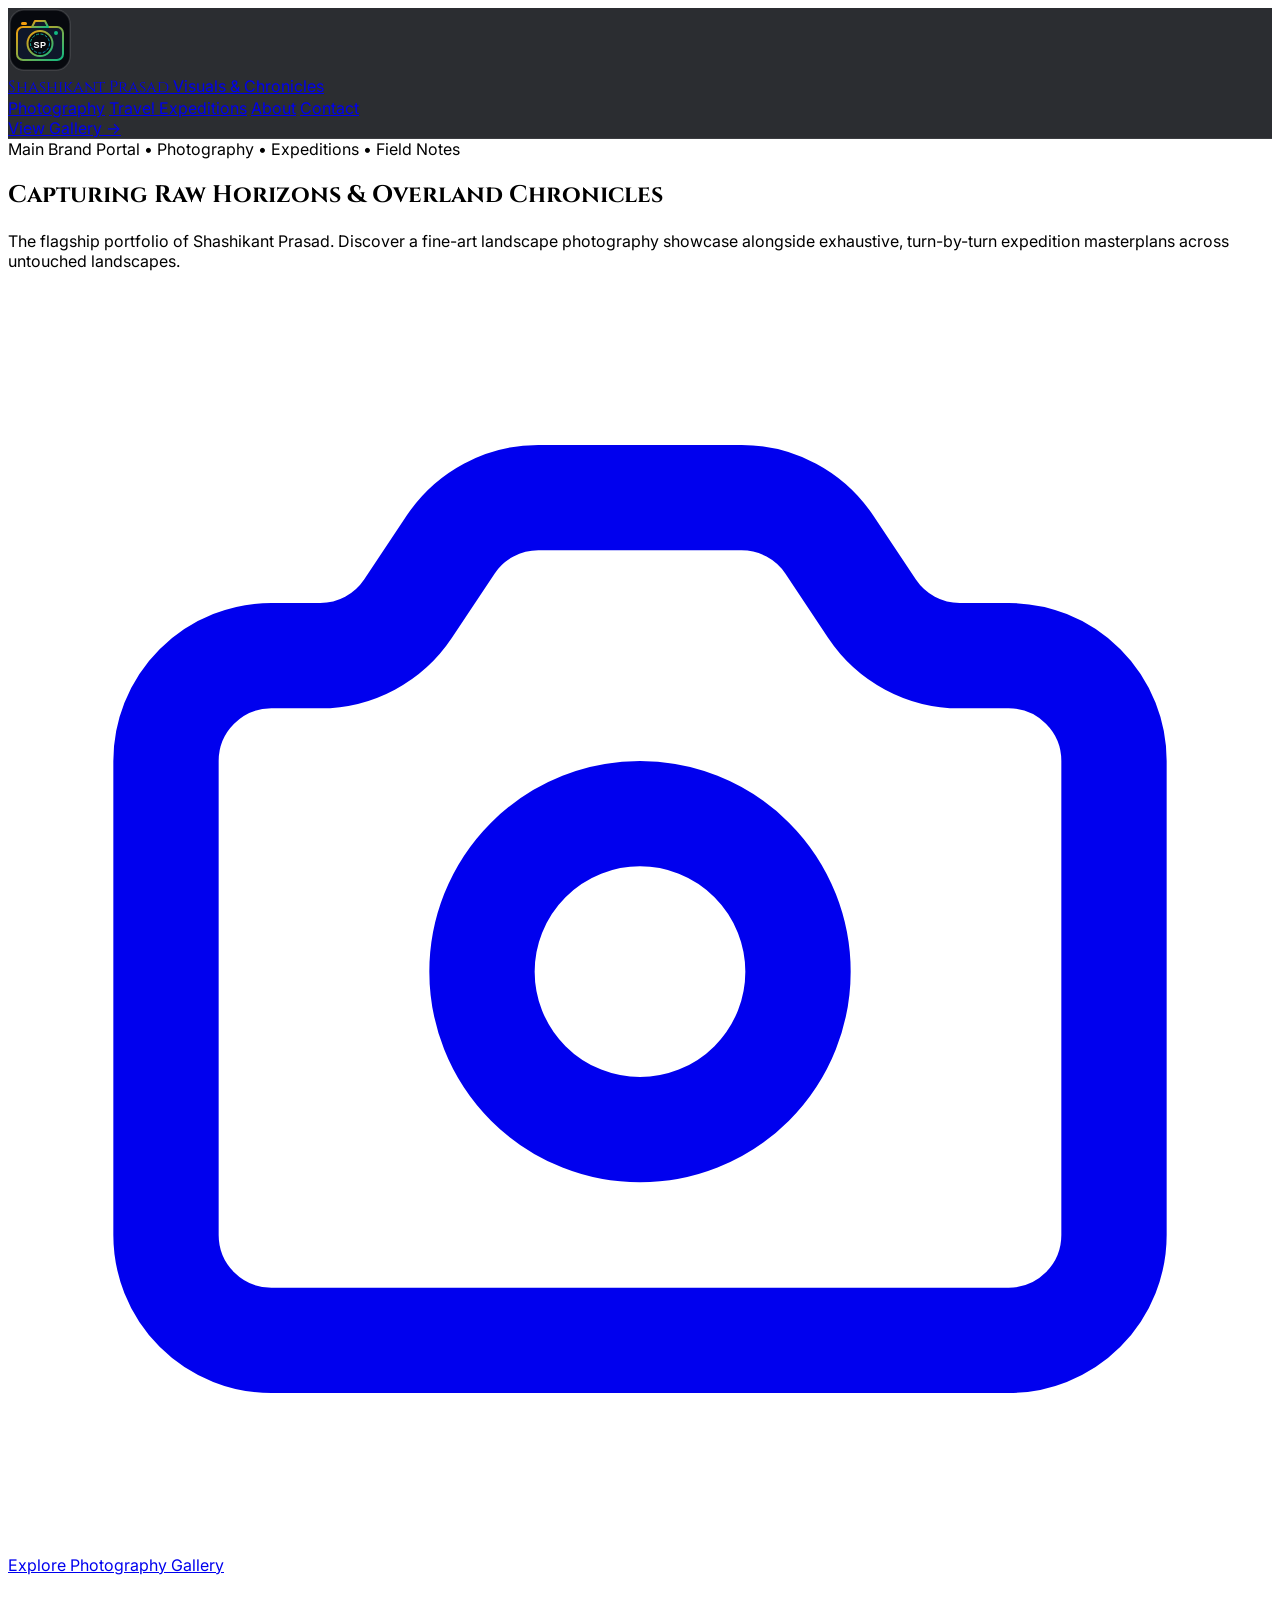
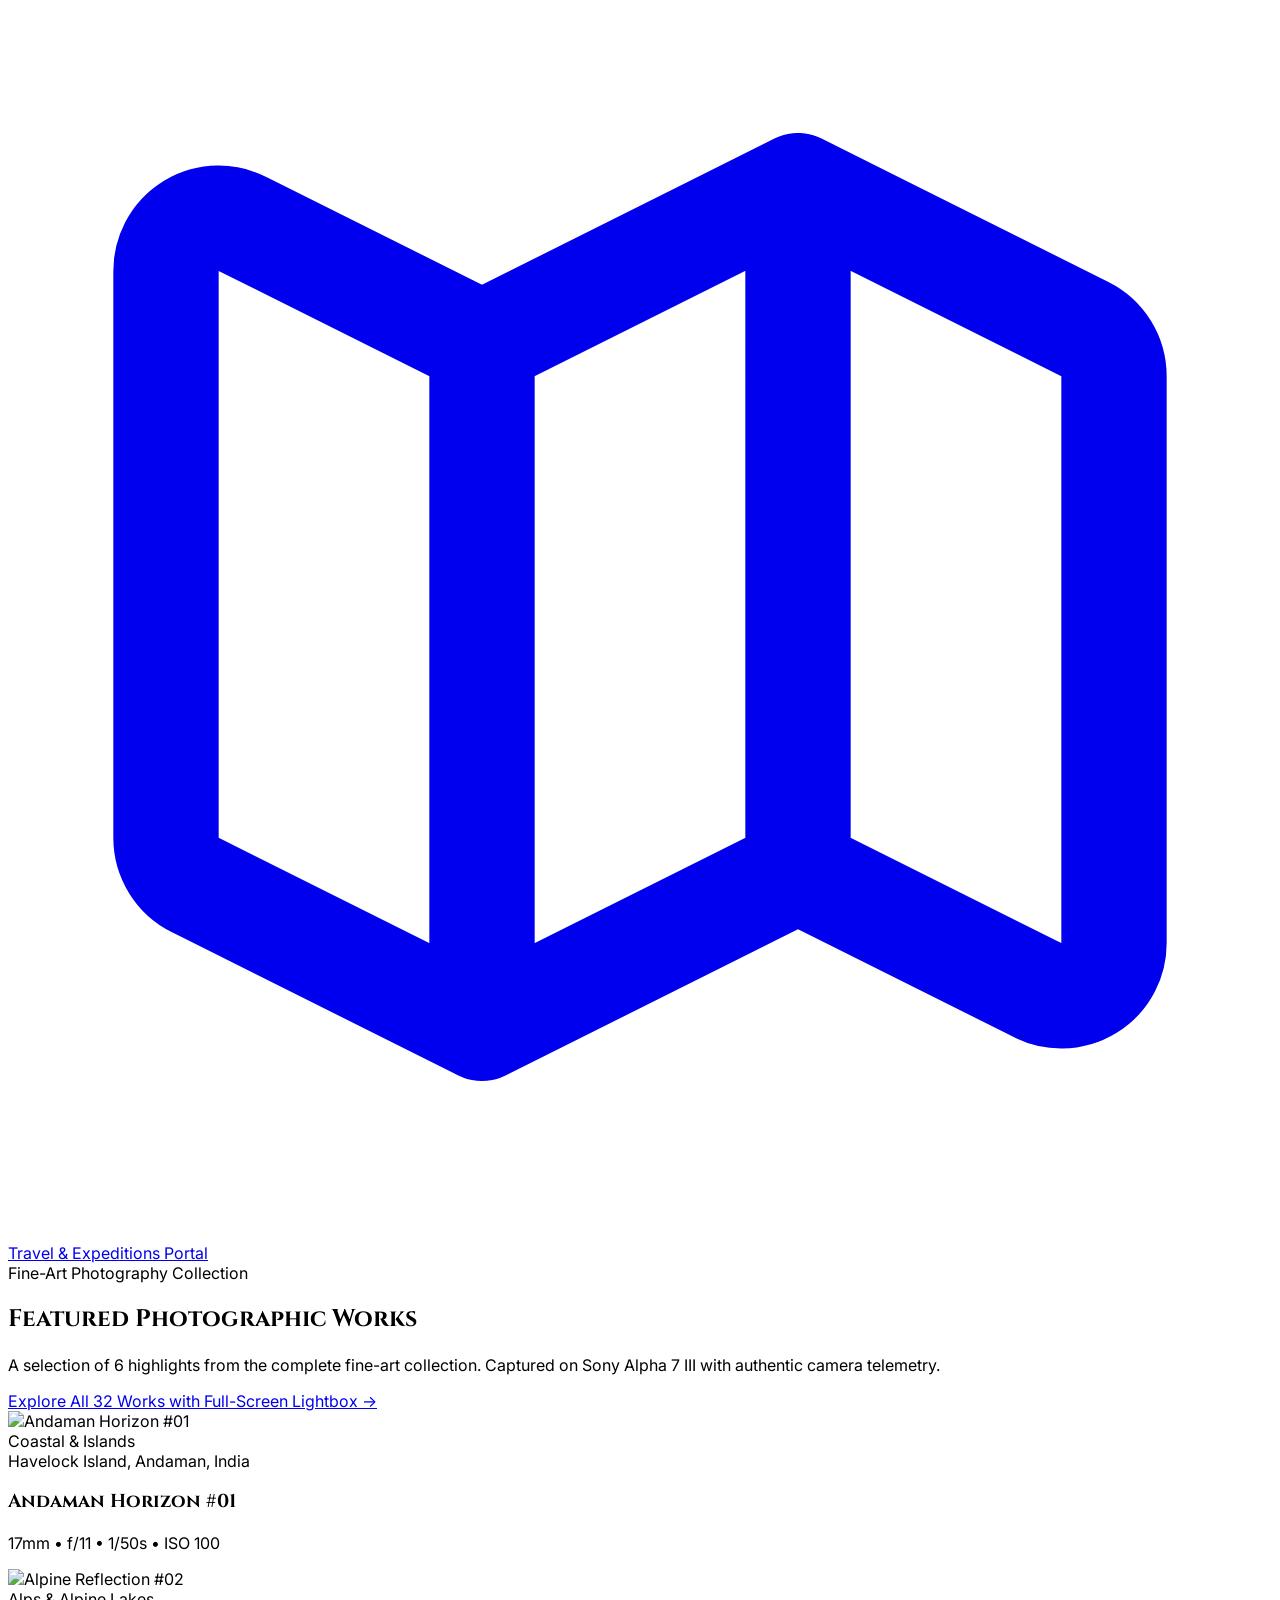
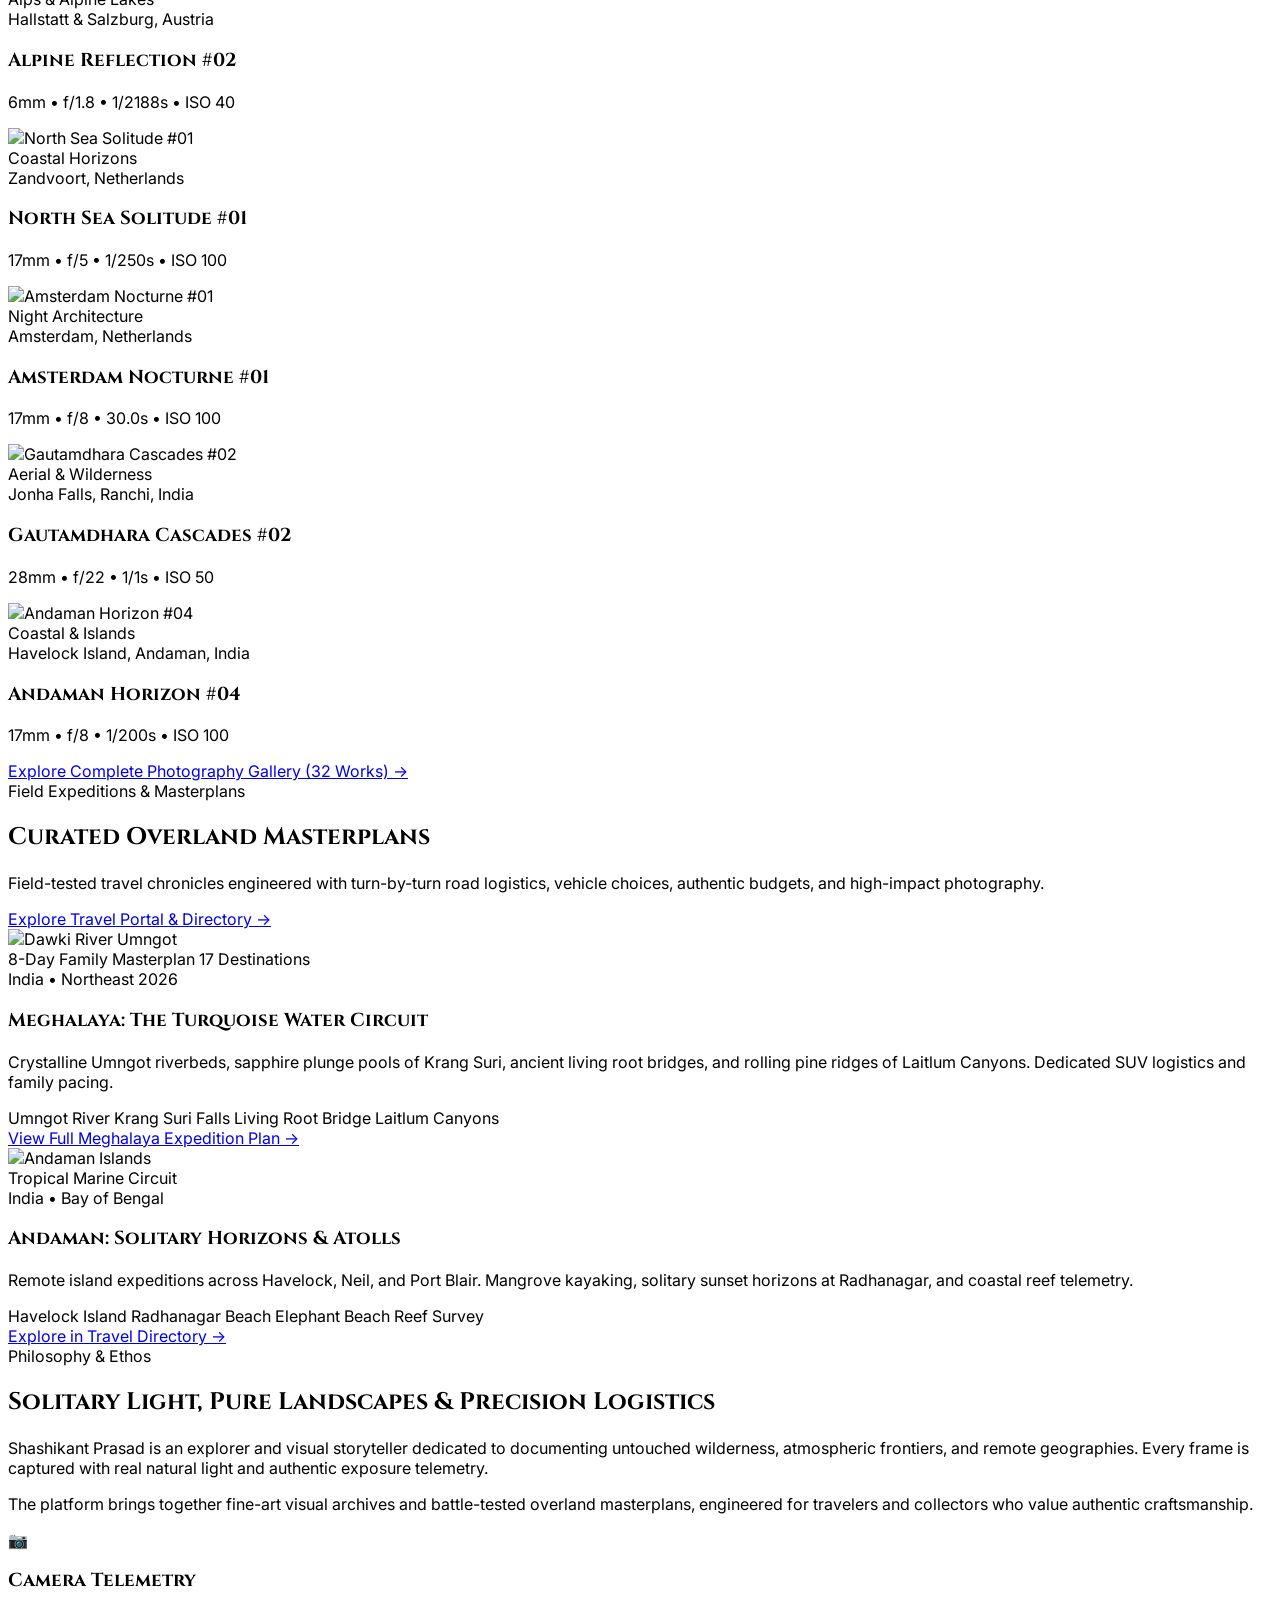
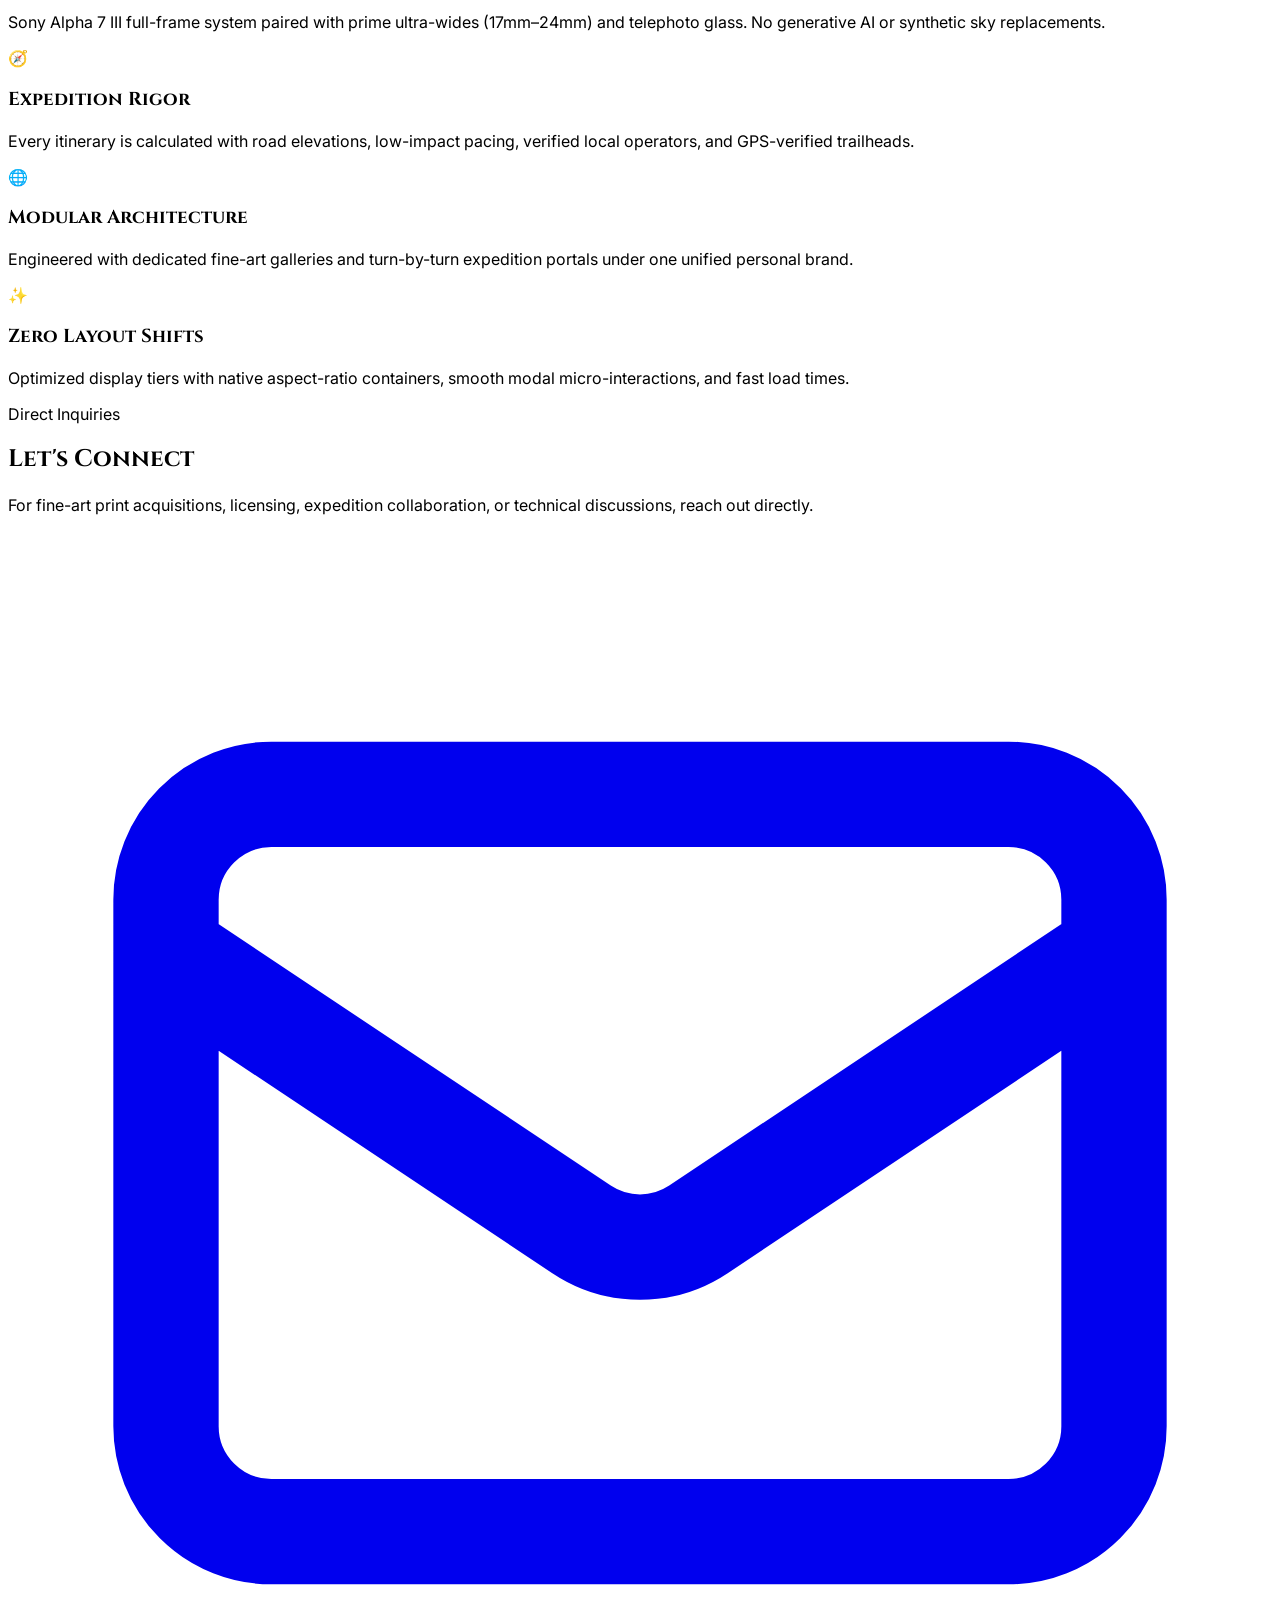
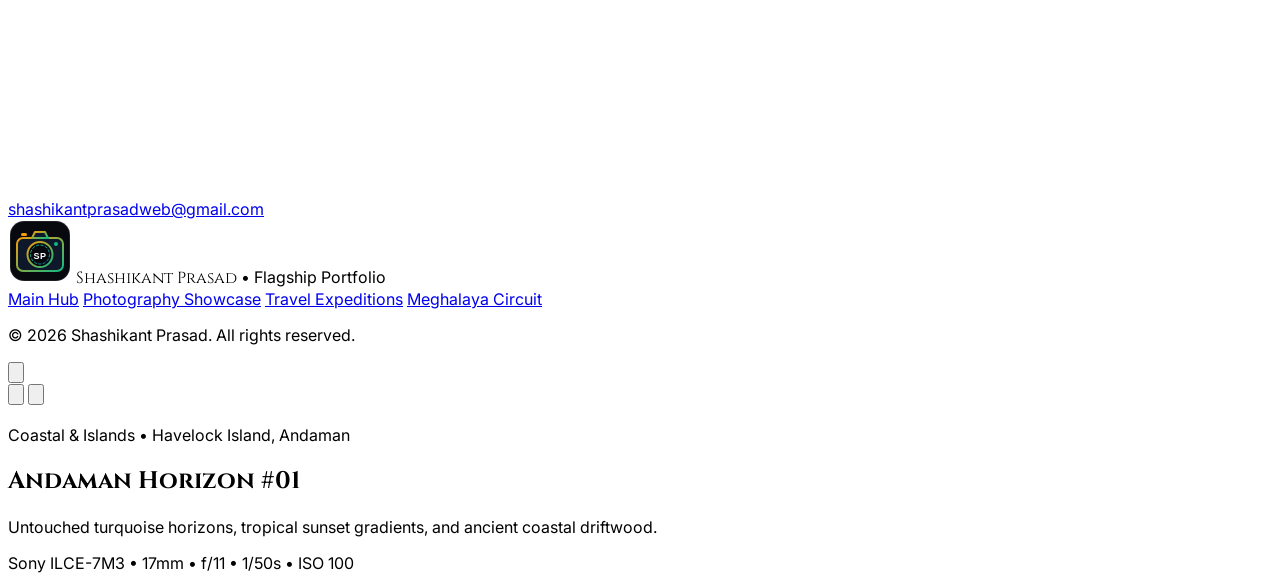
==== commit bf9c9206: "feat(photography): dual-mode showcase, ambient glow, and darkroom lightbox" ====
--- a/index.html
+++ b/index.html
@@ -69,7 +69,7 @@
       Capturing Raw Horizons &amp; Overland Chronicles
     </h1>
     <p class="text-slate-400 text-base sm:text-lg max-w-3xl mx-auto font-light leading-relaxed mb-10">
-      The flagship portfolio of Shashikant Prasad. Discover a 32-piece fine-art landscape photography showcase alongside exhaustive, turn-by-turn expedition masterplans across untouched landscapes.
+      The flagship portfolio of Shashikant Prasad. Discover a fine-art landscape photography showcase alongside exhaustive, turn-by-turn expedition masterplans across untouched landscapes.
     </p>
 
     <!-- Primary Action Buttons -->
@@ -94,149 +94,33 @@
         </div>
         <h2 class="font-cinzel text-3xl sm:text-4xl font-bold text-white">Featured Photographic Works</h2>
         <p class="text-slate-400 text-sm max-w-xl mt-2 font-light">
-          A selection of 6 highlights from the complete 32-piece fine-art collection. Captured on Sony Alpha 7 III with authentic camera telemetry.
+          A selection of 6 highlights from the complete fine-art collection. Captured on Sony Alpha 7 III with authentic camera telemetry.
         </p>
       </div>
       <a href="photography/" class="inline-flex items-center gap-2 text-amber-400 hover:text-amber-300 font-semibold text-sm tracking-wide group">
-        <span>Explore All 32 Works with Full-Screen Lightbox</span>
+        <span>Explore All <span data-gallery-count="all"></span> Works with Full-Screen Lightbox</span>
         <span class="group-hover:translate-x-1 transition-transform">&rarr;</span>
       </a>
     </div>
 
-    <!-- 6 Curated Showcase Preview Cards -->
-    <div class="grid grid-cols-1 sm:grid-cols-2 lg:grid-cols-3 gap-8 mb-10">
-      
-      <!-- Card 1 -->
-      <article data-gallery-id="gal-01" role="button" tabindex="0" aria-label="View Andaman Horizon #01 in full-screen lightbox" class="gallery-card group relative rounded-2xl overflow-hidden border border-slate-800/80 bg-slate-900/40 shadow-lg cursor-pointer hover:border-amber-500/50 hover:shadow-amber-500/10 transition-all duration-300">
-        <div class="aspect-[4/5] relative overflow-hidden bg-slate-950">
-          <img src="assets/images/photography/havelock_island/2026_havelock_island_01_thumb.jpg" alt="Andaman Horizon #01" loading="lazy" class="w-full h-full object-cover transition-transform duration-700 ease-out group-hover:scale-105">
-          <div class="absolute inset-0 bg-gradient-to-t from-[#07090e] via-[#07090e]/30 to-transparent opacity-80 group-hover:opacity-90 transition-opacity"></div>
-          <div class="absolute top-4 left-4 flex items-center gap-2">
-            <span class="px-3 py-1 rounded-full bg-slate-950/80 border border-slate-700/80 text-[10px] font-semibold tracking-wider uppercase text-amber-400 backdrop-blur-md">Coastal &amp; Islands</span>
-          </div>
-          <div class="absolute top-4 right-4 opacity-0 group-hover:opacity-100 transition-opacity">
-            <span class="p-2 rounded-full bg-slate-950/80 border border-amber-500/40 text-amber-300 flex items-center justify-center backdrop-blur-md" title="Open Lightbox">
-              <svg class="w-3.5 h-3.5" fill="none" stroke="currentColor" viewBox="0 0 24 24"><path stroke-linecap="round" stroke-linejoin="round" stroke-width="2" d="M4 8V4m0 0h4M4 4l5 5m11-1V4m0 0h-4m4 0l-5 5M4 16v4m0 0h4m-4 0l5-5m11 5l-5-5m5 5v-4m0 4h-4"/></svg>
-            </span>
-          </div>
-          <div class="absolute bottom-4 inset-x-4">
-            <span class="text-xs text-slate-400 block mb-1">Havelock Island, Andaman</span>
-            <h3 class="font-cinzel text-lg text-white font-bold group-hover:text-amber-200 transition-colors">Andaman Horizon #01</h3>
-            <p class="text-[11px] font-mono text-slate-400 mt-1">17mm &bull; f/11 &bull; 1/50s &bull; ISO 100</p>
-          </div>
-        </div>
-      </article>
-
-      <!-- Card 2 -->
-      <article data-gallery-id="gal-16" role="button" tabindex="0" aria-label="View Alpine Reflection #02 in full-screen lightbox" class="gallery-card group relative rounded-2xl overflow-hidden border border-slate-800/80 bg-slate-900/40 shadow-lg cursor-pointer hover:border-amber-500/50 hover:shadow-amber-500/10 transition-all duration-300">
-        <div class="aspect-[4/5] relative overflow-hidden bg-slate-950">
-          <img src="assets/images/photography/munich_salzburg_hallstatt/2024_munich_salzburg_hallstatt_02_thumb.jpg" alt="Alpine Reflection #02" loading="lazy" class="w-full h-full object-cover transition-transform duration-700 ease-out group-hover:scale-105">
-          <div class="absolute inset-0 bg-gradient-to-t from-[#07090e] via-[#07090e]/30 to-transparent opacity-80 group-hover:opacity-90 transition-opacity"></div>
-          <div class="absolute top-4 left-4 flex items-center gap-2">
-            <span class="px-3 py-1 rounded-full bg-slate-950/80 border border-slate-700/80 text-[10px] font-semibold tracking-wider uppercase text-amber-400 backdrop-blur-md">Alpine Horizons</span>
-          </div>
-          <div class="absolute top-4 right-4 opacity-0 group-hover:opacity-100 transition-opacity">
-            <span class="p-2 rounded-full bg-slate-950/80 border border-amber-500/40 text-amber-300 flex items-center justify-center backdrop-blur-md" title="Open Lightbox">
-              <svg class="w-3.5 h-3.5" fill="none" stroke="currentColor" viewBox="0 0 24 24"><path stroke-linecap="round" stroke-linejoin="round" stroke-width="2" d="M4 8V4m0 0h4M4 4l5 5m11-1V4m0 0h-4m4 0l-5 5M4 16v4m0 0h4m-4 0l5-5m11 5l-5-5m5 5v-4m0 4h-4"/></svg>
-            </span>
-          </div>
-          <div class="absolute bottom-4 inset-x-4">
-            <span class="text-xs text-slate-400 block mb-1">Hallstatt &amp; Salzburg, Austria</span>
-            <h3 class="font-cinzel text-lg text-white font-bold group-hover:text-amber-200 transition-colors">Alpine Reflection #02</h3>
-            <p class="text-[11px] font-mono text-slate-400 mt-1">6mm &bull; f/1.8 &bull; 1/2100s &bull; ISO 50</p>
-          </div>
-        </div>
-      </article>
-
-      <!-- Card 3 -->
-      <article data-gallery-id="gal-33" role="button" tabindex="0" aria-label="View North Sea Solitude #01 in full-screen lightbox" class="gallery-card group relative rounded-2xl overflow-hidden border border-slate-800/80 bg-slate-900/40 shadow-lg cursor-pointer hover:border-amber-500/50 hover:shadow-amber-500/10 transition-all duration-300">
-        <div class="aspect-[4/5] relative overflow-hidden bg-slate-950">
-          <img src="assets/images/photography/amsterdam_beach/2022_amsterdam_beach_01_thumb.jpg" alt="North Sea Solitude #01" loading="lazy" class="w-full h-full object-cover transition-transform duration-700 ease-out group-hover:scale-105">
-          <div class="absolute inset-0 bg-gradient-to-t from-[#07090e] via-[#07090e]/30 to-transparent opacity-80 group-hover:opacity-90 transition-opacity"></div>
-          <div class="absolute top-4 left-4 flex items-center gap-2">
-            <span class="px-3 py-1 rounded-full bg-slate-950/80 border border-slate-700/80 text-[10px] font-semibold tracking-wider uppercase text-amber-400 backdrop-blur-md">Coastal &amp; Solitude</span>
-          </div>
-          <div class="absolute top-4 right-4 opacity-0 group-hover:opacity-100 transition-opacity">
-            <span class="p-2 rounded-full bg-slate-950/80 border border-amber-500/40 text-amber-300 flex items-center justify-center backdrop-blur-md" title="Open Lightbox">
-              <svg class="w-3.5 h-3.5" fill="none" stroke="currentColor" viewBox="0 0 24 24"><path stroke-linecap="round" stroke-linejoin="round" stroke-width="2" d="M4 8V4m0 0h4M4 4l5 5m11-1V4m0 0h-4m4 0l-5 5M4 16v4m0 0h4m-4 0l5-5m11 5l-5-5m5 5v-4m0 4h-4"/></svg>
-            </span>
-          </div>
-          <div class="absolute bottom-4 inset-x-4">
-            <span class="text-xs text-slate-400 block mb-1">Zandvoort, Netherlands</span>
-            <h3 class="font-cinzel text-lg text-white font-bold group-hover:text-amber-200 transition-colors">North Sea Solitude #01</h3>
-            <p class="text-[11px] font-mono text-slate-400 mt-1">17mm &bull; f/8 &bull; 1/500s &bull; ISO 100</p>
-          </div>
-        </div>
-      </article>
-
-      <!-- Card 4 -->
-      <article data-gallery-id="gal-23" role="button" tabindex="0" aria-label="View Amsterdam Nocturne #01 in full-screen lightbox" class="gallery-card group relative rounded-2xl overflow-hidden border border-slate-800/80 bg-slate-900/40 shadow-lg cursor-pointer hover:border-amber-500/50 hover:shadow-amber-500/10 transition-all duration-300">
-        <div class="aspect-[4/5] relative overflow-hidden bg-slate-950">
-          <img src="assets/images/photography/amsterdam_night/2022_amsterdam_night_01_thumb.jpg" alt="Amsterdam Nocturne #01" loading="lazy" class="w-full h-full object-cover transition-transform duration-700 ease-out group-hover:scale-105">
-          <div class="absolute inset-0 bg-gradient-to-t from-[#07090e] via-[#07090e]/30 to-transparent opacity-80 group-hover:opacity-90 transition-opacity"></div>
-          <div class="absolute top-4 left-4 flex items-center gap-2">
-            <span class="px-3 py-1 rounded-full bg-slate-950/80 border border-slate-700/80 text-[10px] font-semibold tracking-wider uppercase text-amber-400 backdrop-blur-md">Night Horizons</span>
-          </div>
-          <div class="absolute top-4 right-4 opacity-0 group-hover:opacity-100 transition-opacity">
-            <span class="p-2 rounded-full bg-slate-950/80 border border-amber-500/40 text-amber-300 flex items-center justify-center backdrop-blur-md" title="Open Lightbox">
-              <svg class="w-3.5 h-3.5" fill="none" stroke="currentColor" viewBox="0 0 24 24"><path stroke-linecap="round" stroke-linejoin="round" stroke-width="2" d="M4 8V4m0 0h4M4 4l5 5m11-1V4m0 0h-4m4 0l-5 5M4 16v4m0 0h4m-4 0l5-5m11 5l-5-5m5 5v-4m0 4h-4"/></svg>
-            </span>
-          </div>
-          <div class="absolute bottom-4 inset-x-4">
-            <span class="text-xs text-slate-400 block mb-1">Amsterdam, Netherlands</span>
-            <h3 class="font-cinzel text-lg text-white font-bold group-hover:text-amber-200 transition-colors">Amsterdam Nocturne #01</h3>
-            <p class="text-[11px] font-mono text-slate-400 mt-1">17mm &bull; f/8 &bull; 30.0s &bull; ISO 100</p>
-          </div>
-        </div>
-      </article>
-
-      <!-- Card 5 -->
-      <article data-gallery-id="gal-37" role="button" tabindex="0" aria-label="View Jonha Cascade #02 in full-screen lightbox" class="gallery-card group relative rounded-2xl overflow-hidden border border-slate-800/80 bg-slate-900/40 shadow-lg cursor-pointer hover:border-amber-500/50 hover:shadow-amber-500/10 transition-all duration-300">
-        <div class="aspect-[4/5] relative overflow-hidden bg-slate-950">
-          <img src="assets/images/photography/jonha_falls/2023_jonha_falls_02_thumb.jpg" alt="Jonha Cascade #02" loading="lazy" class="w-full h-full object-cover transition-transform duration-700 ease-out group-hover:scale-105">
-          <div class="absolute inset-0 bg-gradient-to-t from-[#07090e] via-[#07090e]/30 to-transparent opacity-80 group-hover:opacity-90 transition-opacity"></div>
-          <div class="absolute top-4 left-4 flex items-center gap-2">
-            <span class="px-3 py-1 rounded-full bg-slate-950/80 border border-slate-700/80 text-[10px] font-semibold tracking-wider uppercase text-amber-400 backdrop-blur-md">Raw Wilderness</span>
-          </div>
-          <div class="absolute top-4 right-4 opacity-0 group-hover:opacity-100 transition-opacity">
-            <span class="p-2 rounded-full bg-slate-950/80 border border-amber-500/40 text-amber-300 flex items-center justify-center backdrop-blur-md" title="Open Lightbox">
-              <svg class="w-3.5 h-3.5" fill="none" stroke="currentColor" viewBox="0 0 24 24"><path stroke-linecap="round" stroke-linejoin="round" stroke-width="2" d="M4 8V4m0 0h4M4 4l5 5m11-1V4m0 0h-4m4 0l-5 5M4 16v4m0 0h4m-4 0l5-5m11 5l-5-5m5 5v-4m0 4h-4"/></svg>
-            </span>
-          </div>
-          <div class="absolute bottom-4 inset-x-4">
-            <span class="text-xs text-slate-400 block mb-1">Jonha Falls, Ranchi, India</span>
-            <h3 class="font-cinzel text-lg text-white font-bold group-hover:text-amber-200 transition-colors">Jonha Cascade #02</h3>
-            <p class="text-[11px] font-mono text-slate-400 mt-1">24mm &bull; f/9 &bull; 1/160s &bull; ISO 100</p>
-          </div>
-        </div>
-      </article>
-
-      <!-- Card 6 -->
-      <article data-gallery-id="gal-04" role="button" tabindex="0" aria-label="View Radhanagar Driftwood #04 in full-screen lightbox" class="gallery-card group relative rounded-2xl overflow-hidden border border-slate-800/80 bg-slate-900/40 shadow-lg cursor-pointer hover:border-amber-500/50 hover:shadow-amber-500/10 transition-all duration-300">
-        <div class="aspect-[4/5] relative overflow-hidden bg-slate-950">
-          <img src="assets/images/photography/havelock_island/2026_havelock_island_04_thumb.jpg" alt="Tropical Driftwood" loading="lazy" class="w-full h-full object-cover transition-transform duration-700 ease-out group-hover:scale-105">
-          <div class="absolute inset-0 bg-gradient-to-t from-[#07090e] via-[#07090e]/30 to-transparent opacity-80 group-hover:opacity-90 transition-opacity"></div>
-          <div class="absolute top-4 left-4 flex items-center gap-2">
-            <span class="px-3 py-1 rounded-full bg-slate-950/80 border border-slate-700/80 text-[10px] font-semibold tracking-wider uppercase text-amber-400 backdrop-blur-md">Coastal &amp; Islands</span>
-          </div>
-          <div class="absolute top-4 right-4 opacity-0 group-hover:opacity-100 transition-opacity">
-            <span class="p-2 rounded-full bg-slate-950/80 border border-amber-500/40 text-amber-300 flex items-center justify-center backdrop-blur-md" title="Open Lightbox">
-              <svg class="w-3.5 h-3.5" fill="none" stroke="currentColor" viewBox="0 0 24 24"><path stroke-linecap="round" stroke-linejoin="round" stroke-width="2" d="M4 8V4m0 0h4M4 4l5 5m11-1V4m0 0h-4m4 0l-5 5M4 16v4m0 0h4m-4 0l5-5m11 5l-5-5m5 5v-4m0 4h-4"/></svg>
-            </span>
-          </div>
-          <div class="absolute bottom-4 inset-x-4">
-            <span class="text-xs text-slate-400 block mb-1">Radhanagar Beach, Andaman</span>
-            <h3 class="font-cinzel text-lg text-white font-bold group-hover:text-amber-200 transition-colors">Radhanagar Driftwood #04</h3>
-            <p class="text-[11px] font-mono text-slate-400 mt-1">20mm &bull; f/10 &bull; 1/60s &bull; ISO 100</p>
-          </div>
-        </div>
-      </article>
-
+    <!-- 6 Curated Showcase Preview Cards (rendered dynamically from GALLERY_DATA) -->
+    <div id="featured-grid" class="grid grid-cols-1 sm:grid-cols-2 lg:grid-cols-3 gap-8 mb-10">
+      <div class="aspect-[4/5] rounded-2xl border border-slate-800/80 bg-slate-900/40 animate-pulse" aria-hidden="true"></div>
+      <div class="aspect-[4/5] rounded-2xl border border-slate-800/80 bg-slate-900/40 animate-pulse" aria-hidden="true"></div>
+      <div class="aspect-[4/5] rounded-2xl border border-slate-800/80 bg-slate-900/40 animate-pulse" aria-hidden="true"></div>
+      <div class="aspect-[4/5] rounded-2xl border border-slate-800/80 bg-slate-900/40 animate-pulse" aria-hidden="true"></div>
+      <div class="aspect-[4/5] rounded-2xl border border-slate-800/80 bg-slate-900/40 animate-pulse" aria-hidden="true"></div>
+      <div class="aspect-[4/5] rounded-2xl border border-slate-800/80 bg-slate-900/40 animate-pulse" aria-hidden="true"></div>
+      <noscript>
+        <div class="col-span-full py-12 text-center text-slate-400">
+          <p>JavaScript is required to view interactive featured cards. Visit the full <a href="photography/" class="text-amber-400 underline">Photography Gallery</a>.</p>
+        </div>
+      </noscript>
     </div>
     <!-- Centered Call to Action -->
     <div class="text-center pt-2">
       <a href="photography/" class="inline-flex items-center gap-3 px-8 py-4 rounded-full border border-amber-500/50 bg-amber-500/10 text-amber-300 font-bold text-sm tracking-wide hover:bg-amber-500 hover:text-slate-950 shadow-lg transition-all">
-        <span>Explore Complete Photography Gallery (32 Works)</span>
+        <span>Explore Complete Photography Gallery (<span data-gallery-count="all"></span> Works)</span>
         <span>&rarr;</span>
       </a>
     </div>
@@ -429,9 +313,7 @@
       
       <!-- Top Action Bar -->
       <div class="w-full flex items-center justify-between pb-4 border-b border-slate-800/60 mb-2">
-        <div id="lightbox-counter" class="text-xs font-mono text-amber-400/90 tracking-widest uppercase">
-          01 / 32
-        </div>
+        <div id="lightbox-counter" class="text-xs font-mono text-amber-400/90 tracking-widest uppercase"></div>
         <div class="flex items-center gap-3">
           <button id="lightbox-close" class="p-2 rounded-full bg-slate-900 border border-slate-800 text-slate-300 hover:text-white hover:border-amber-500/50 transition-all" aria-label="Close modal">
             <svg class="w-5 h-5" fill="none" stroke="currentColor" viewBox="0 0 24 24"><path stroke-linecap="round" stroke-linejoin="round" stroke-width="2" d="M6 18L18 6M6 6l12 12"/></svg>
@@ -474,7 +356,8 @@
   </div>
 
   <!-- Scripts -->
-  <script src="assets/js/gallery-data.js?v=20261012_08"></script>
-  <script src="assets/js/gallery.js?v=20261012_08"></script>
+  <script src="assets/js/featured-config.js?v=20261012_10"></script>
+  <script src="assets/js/gallery-data.js?v=20261012_10"></script>
+  <script src="assets/js/gallery.js?v=20261012_10"></script>
 </body>
 </html>
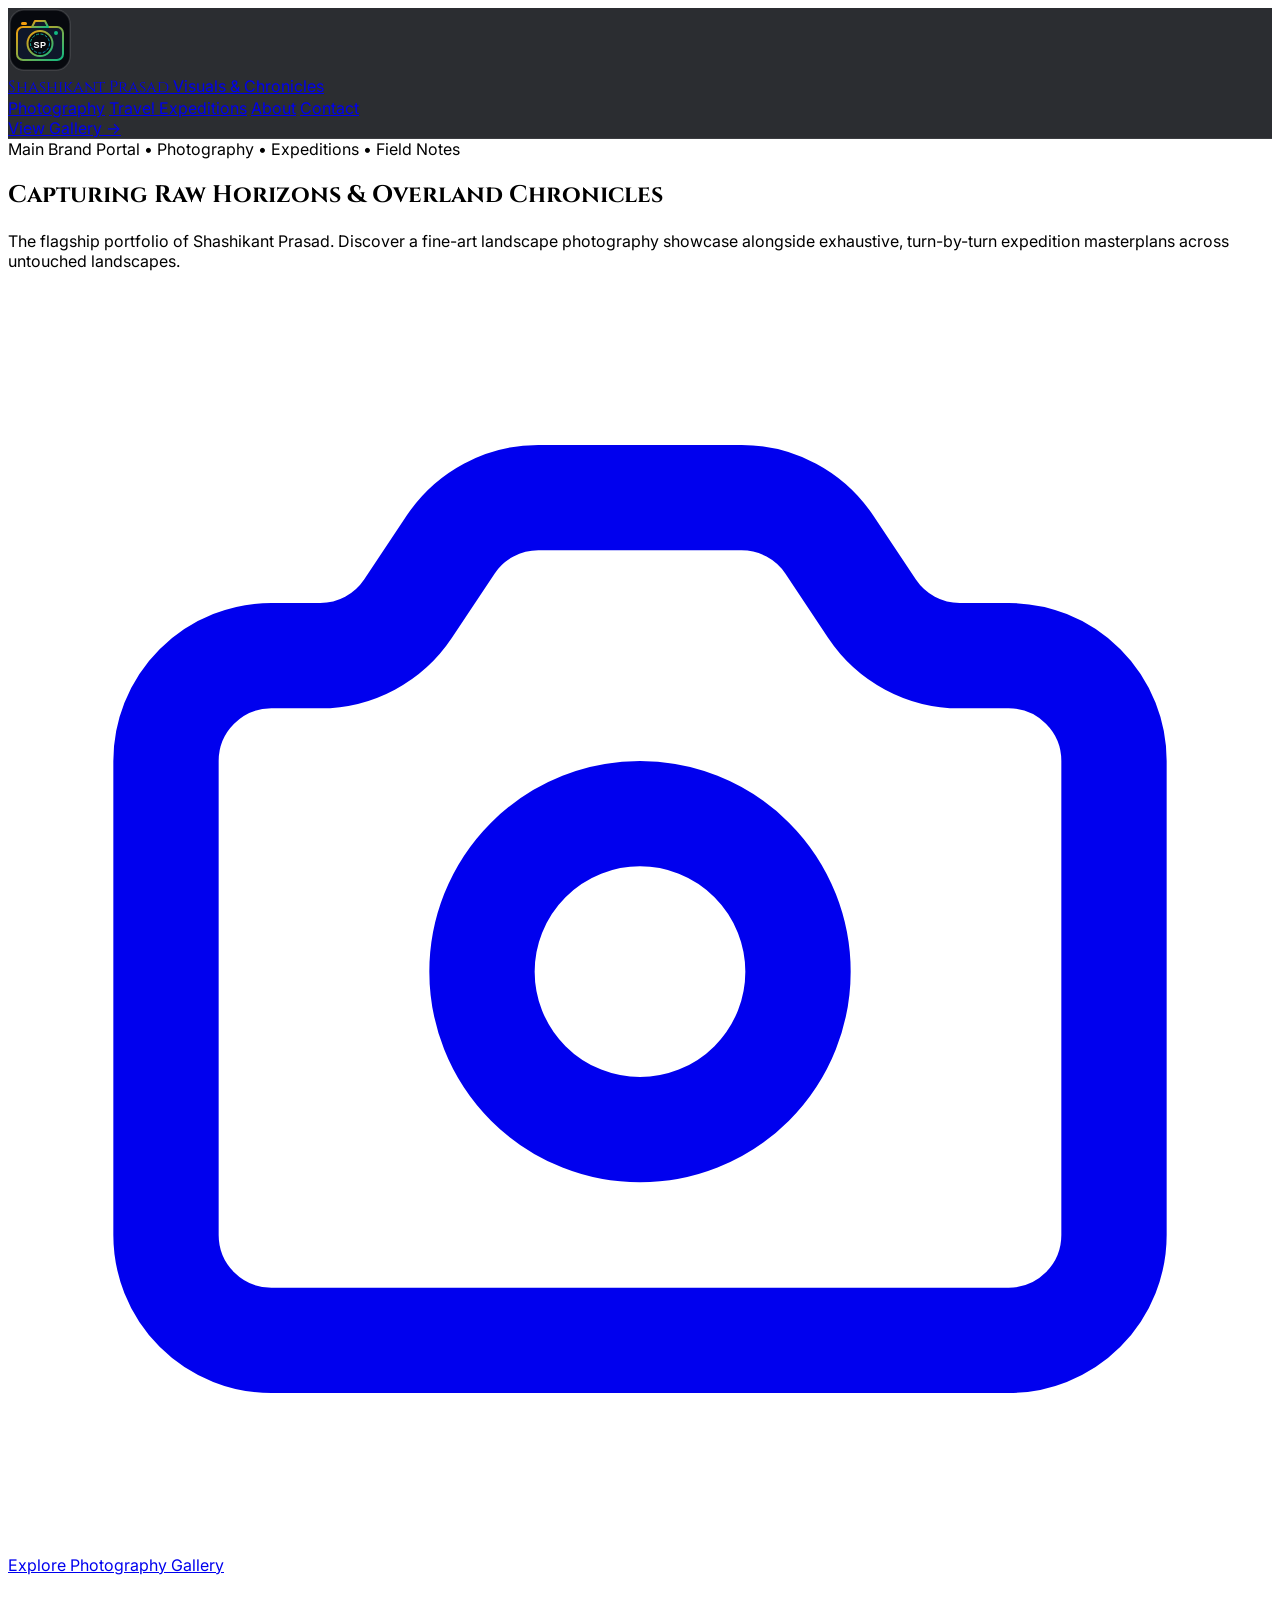
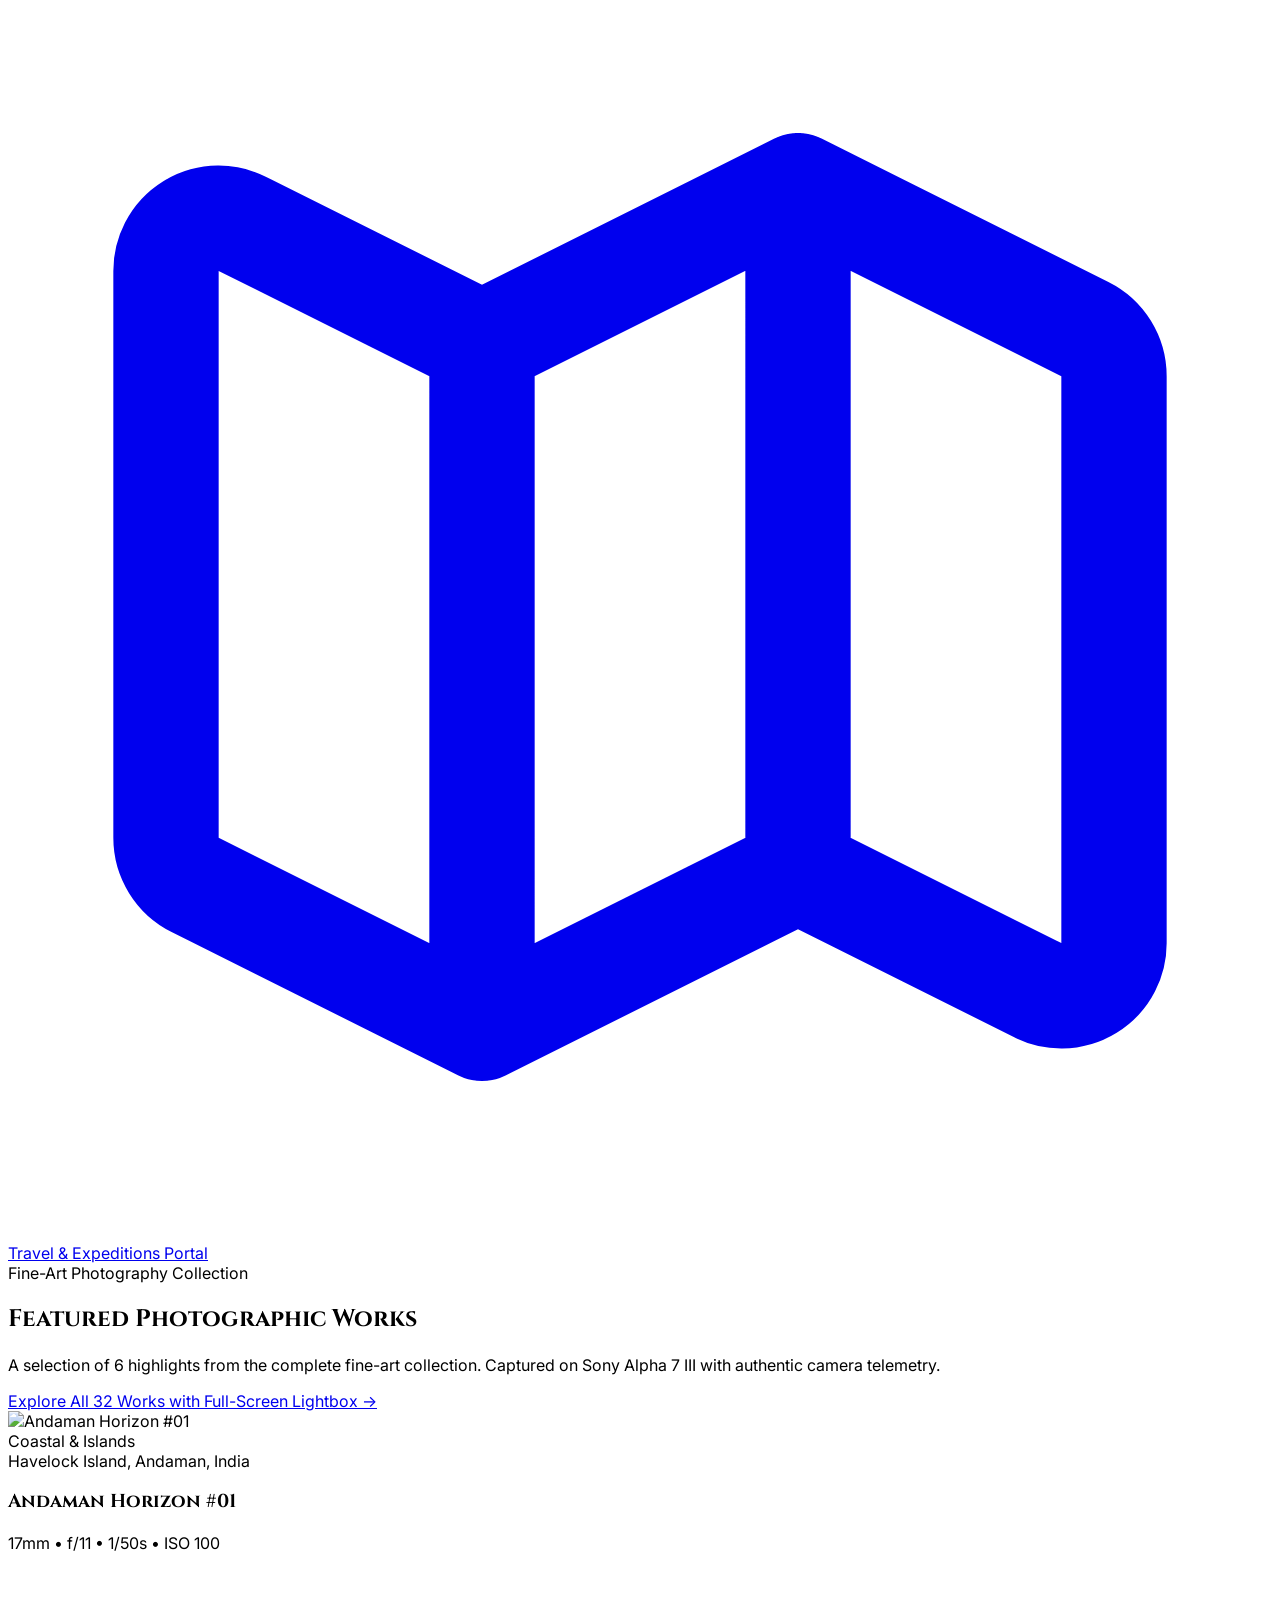
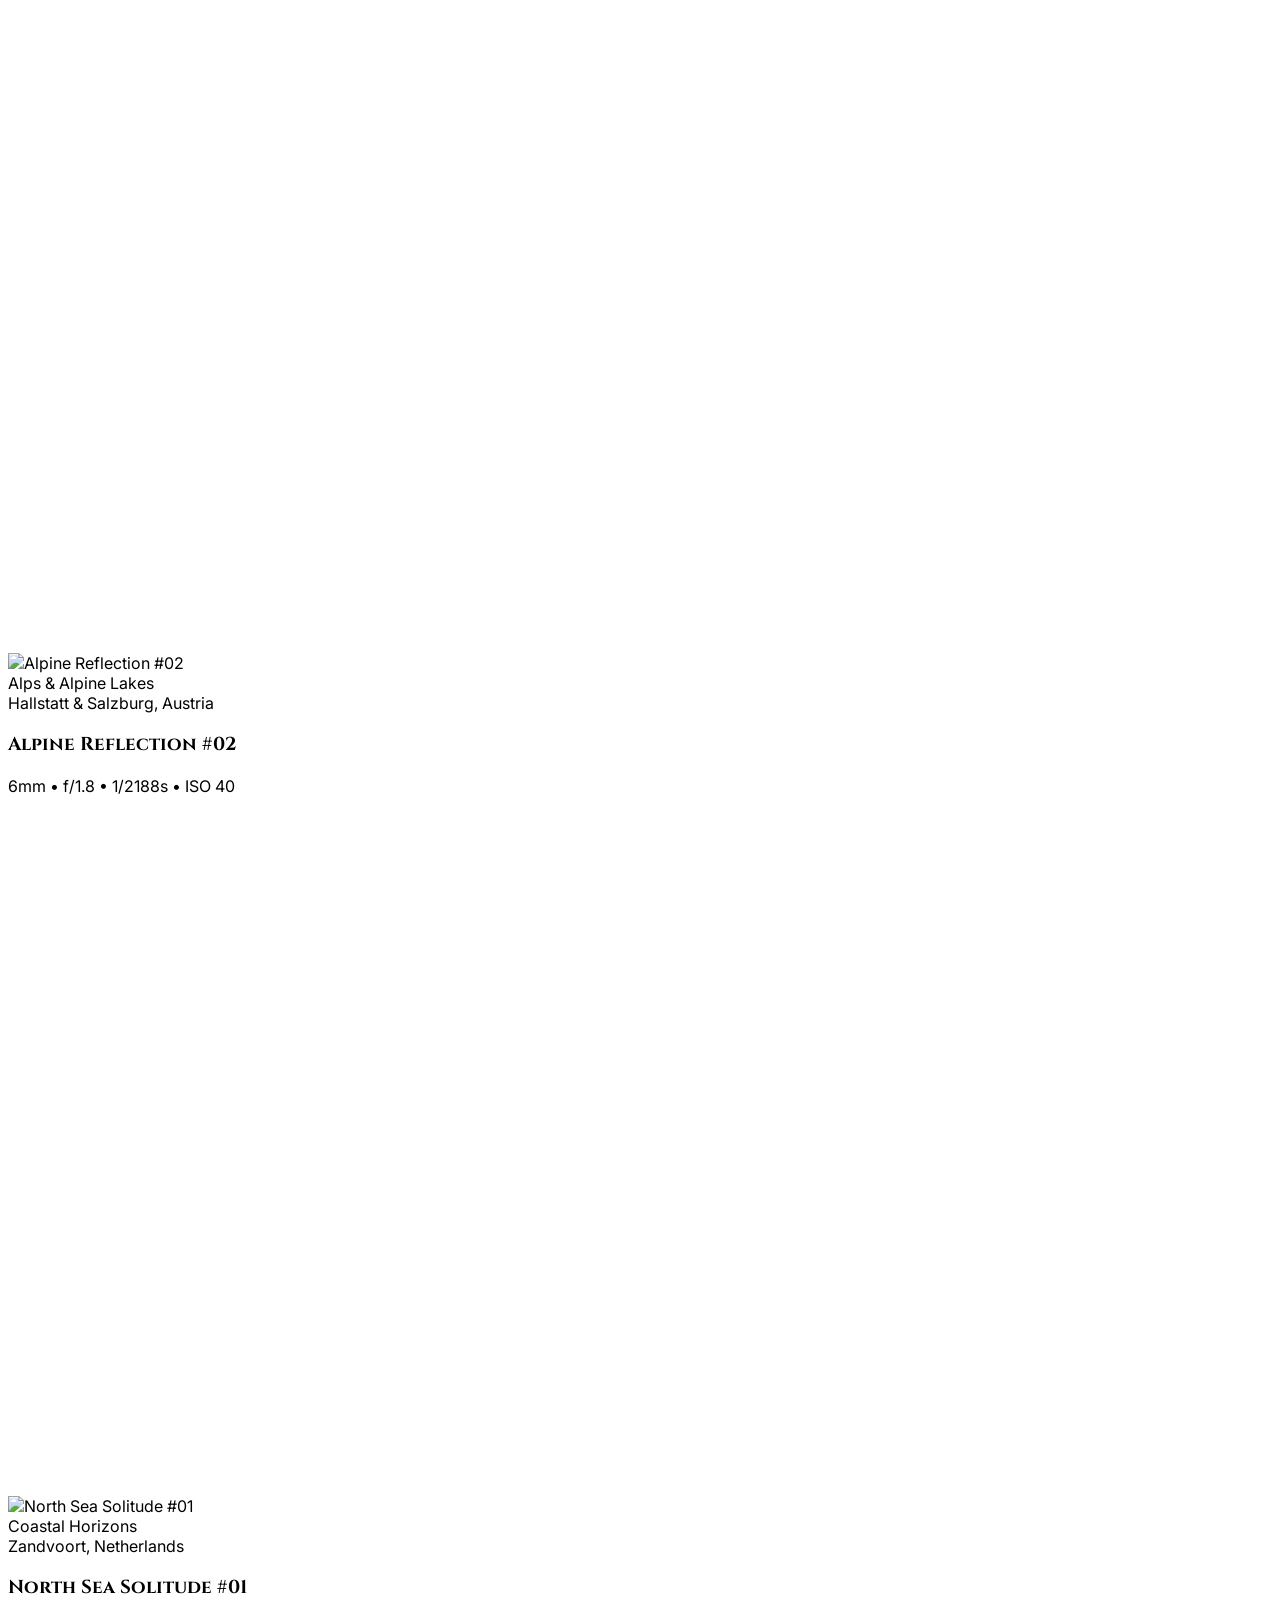
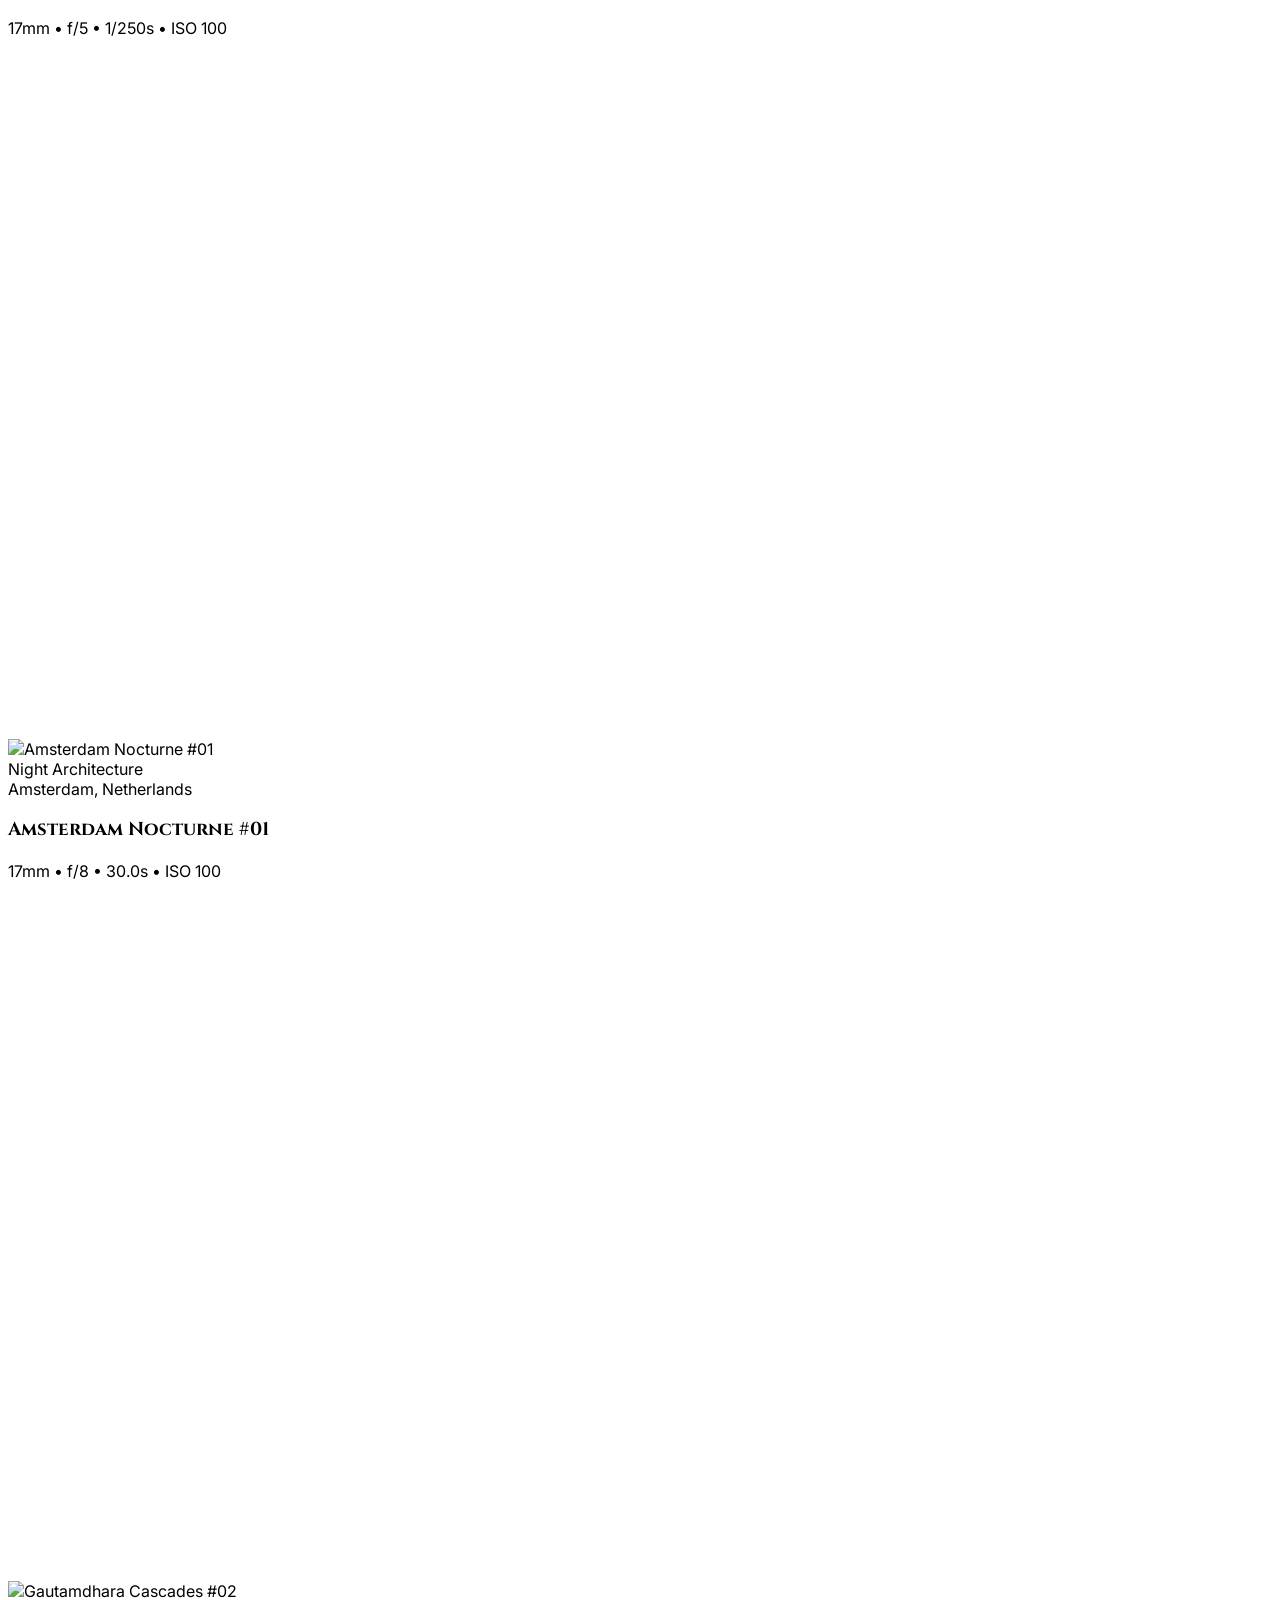
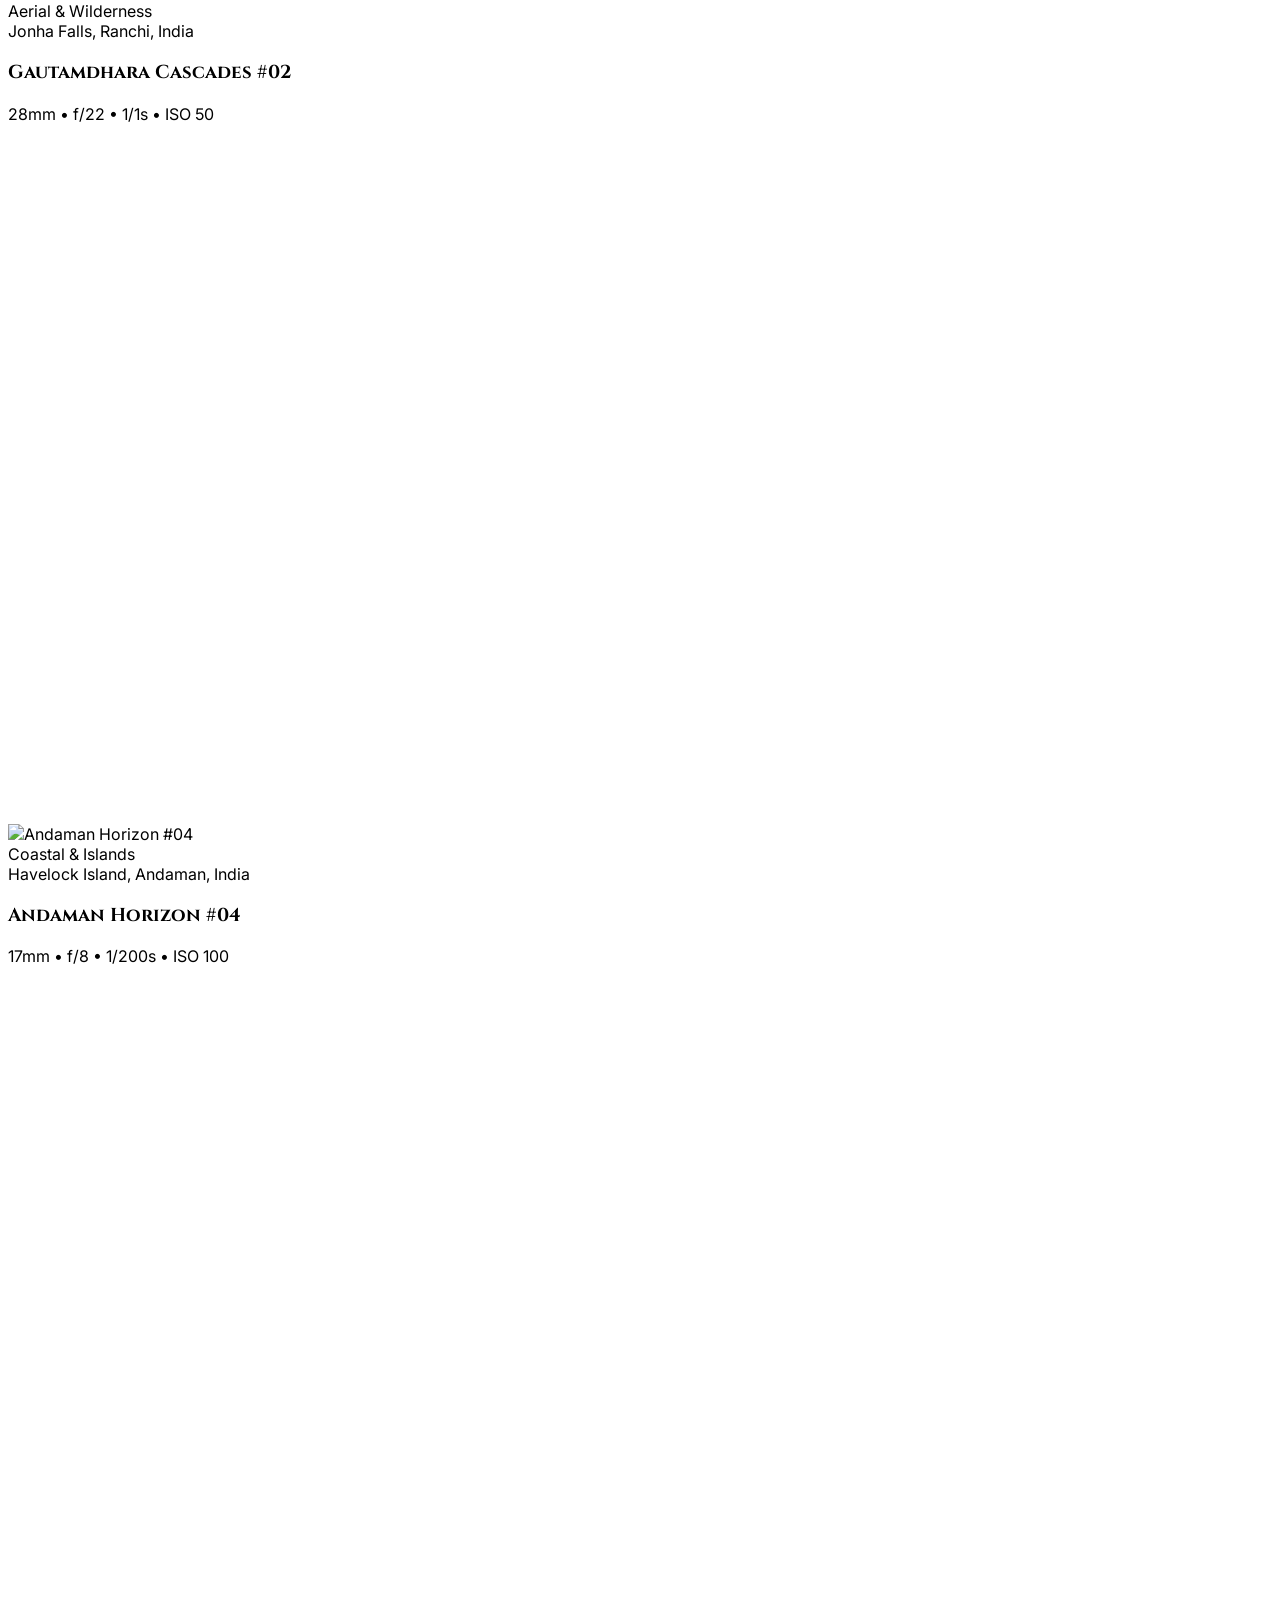
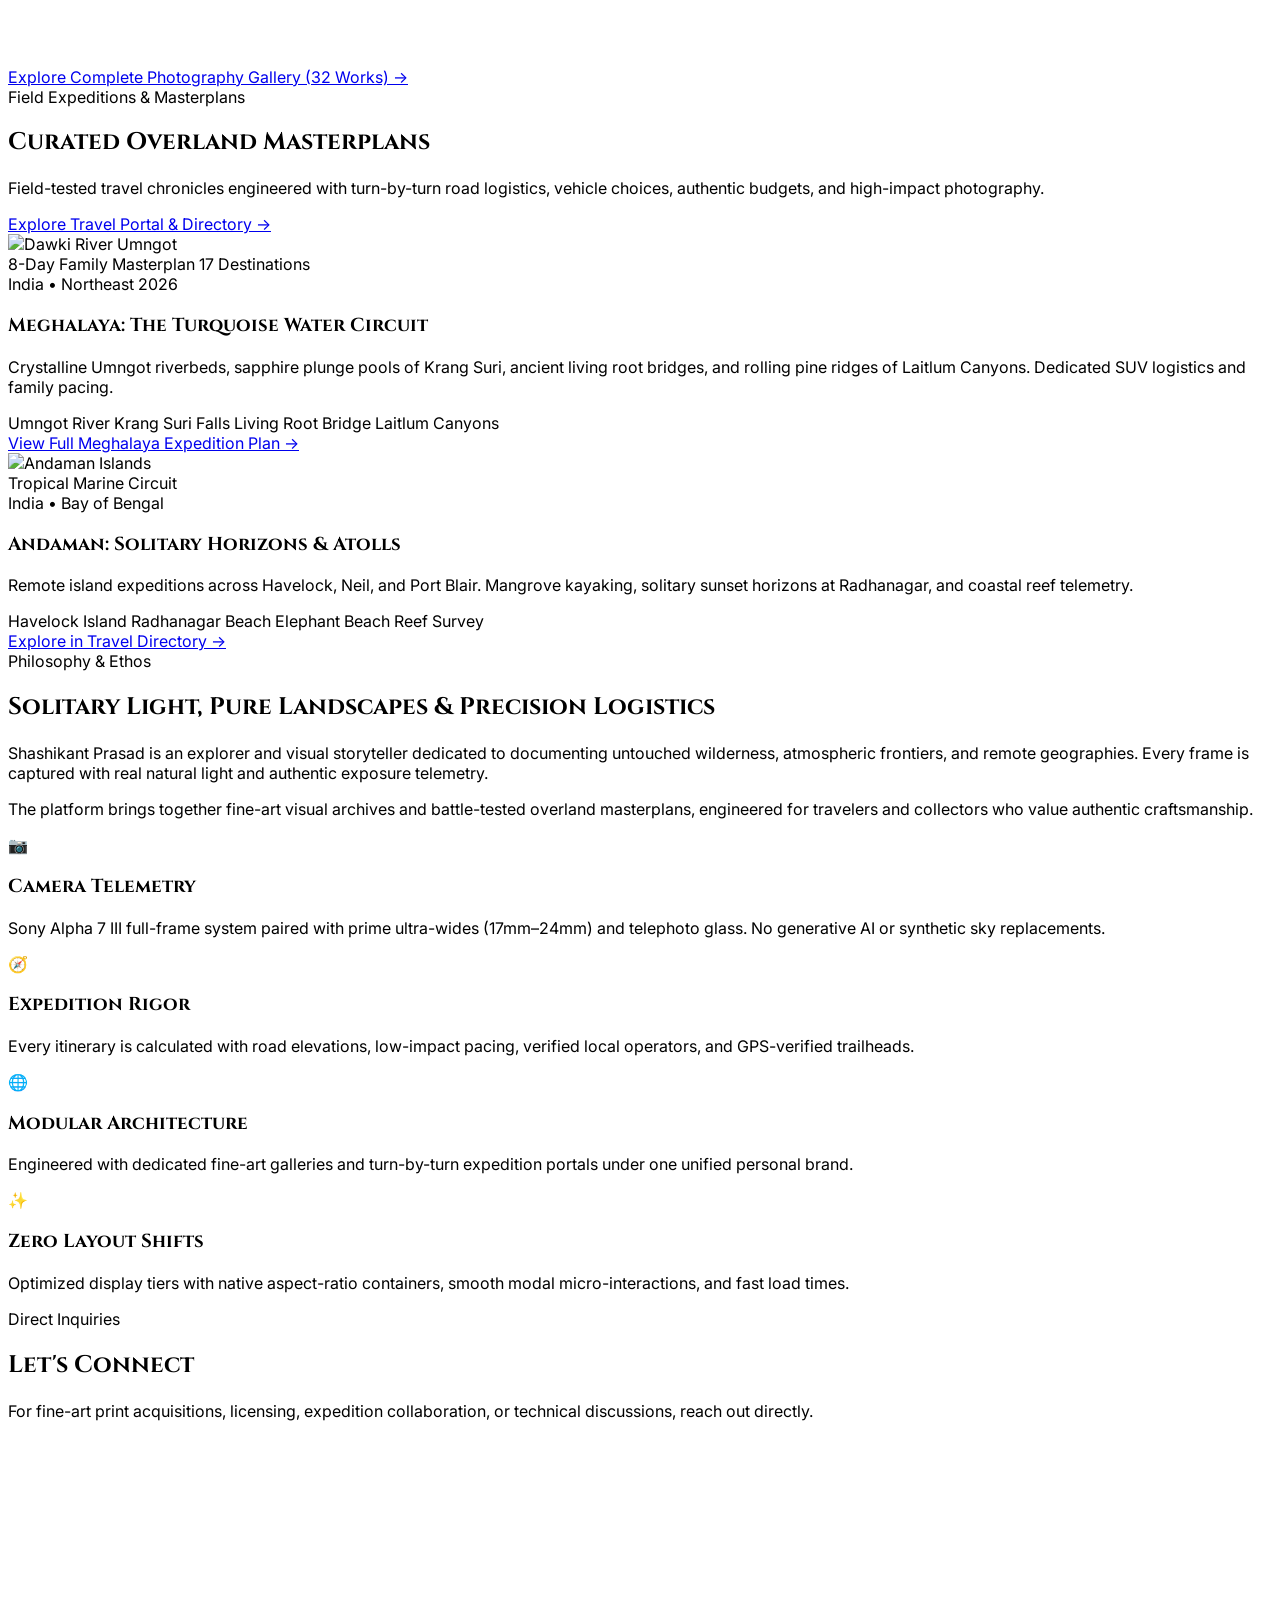
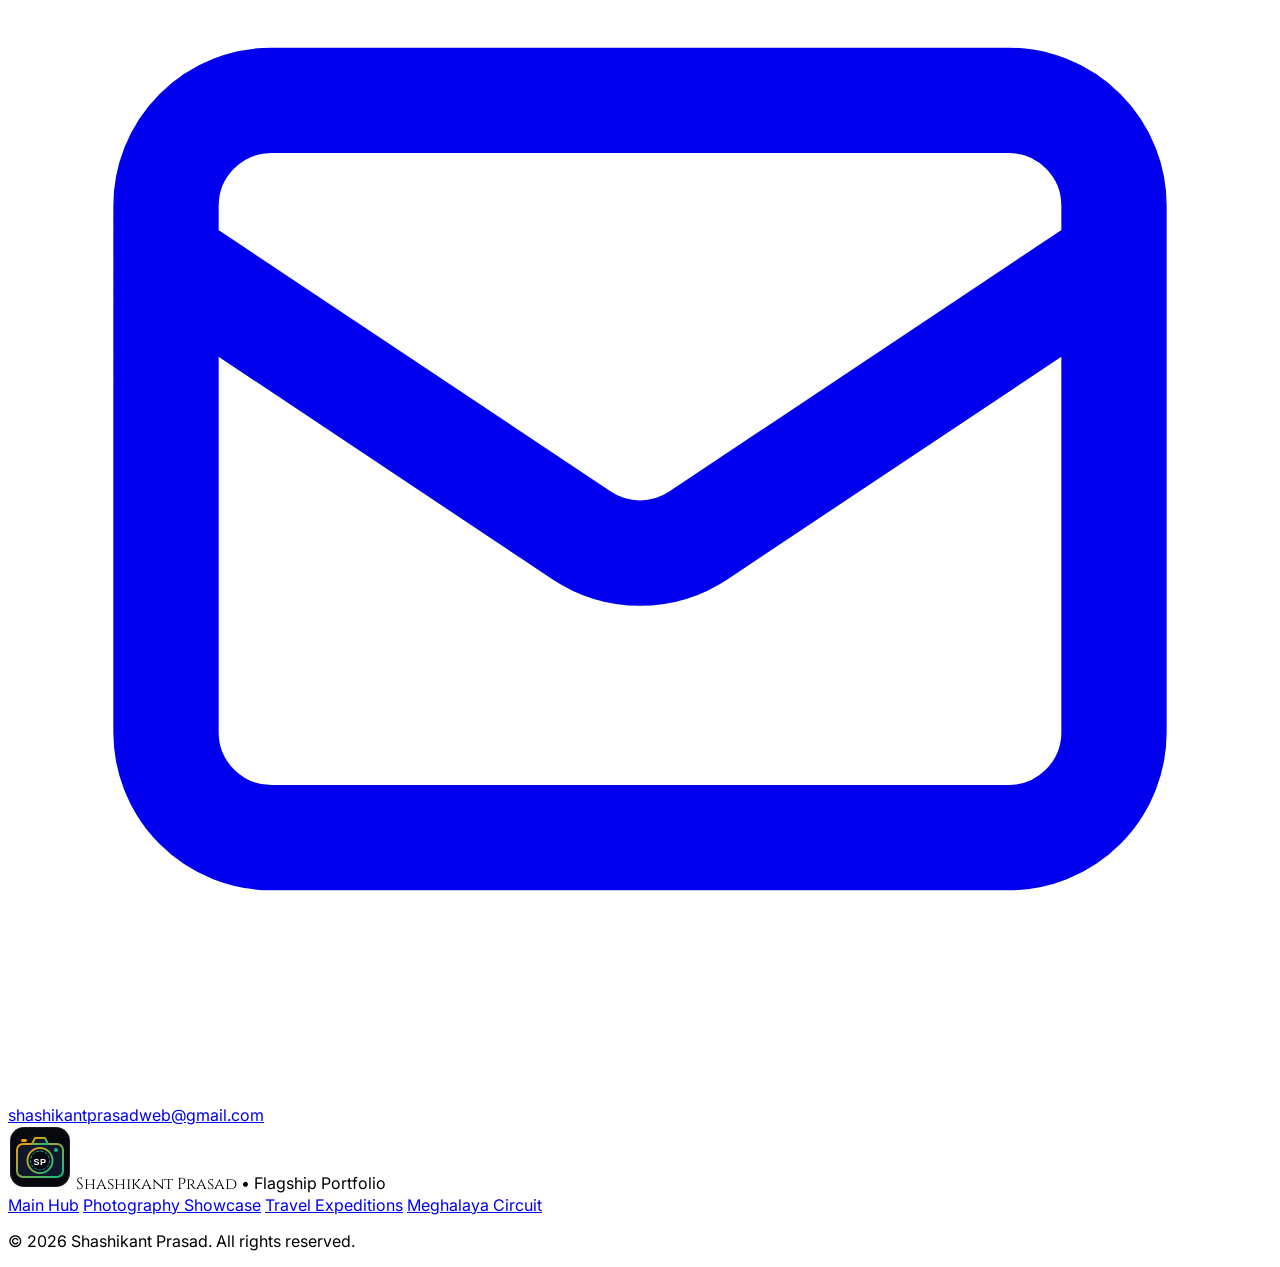
==== commit a1244ced: "fix(gallery): activate museum cinema lightbox and calibrate 3:2 aspect ratios" ====
--- a/index.html
+++ b/index.html
@@ -11,6 +11,7 @@
   <link rel="preconnect" href="https://fonts.googleapis.com">
   <link rel="preconnect" href="https://fonts.gstatic.com" crossorigin>
   <link href="https://fonts.googleapis.com/css2?family=Cinzel:wght@400;600;700&family=Inter:wght@300;400;500;600;700&display=swap" rel="stylesheet">
+  <link rel="stylesheet" href="assets/css/cinema-lightbox.css?v=20261012_13">
   <style>
     body { font-family: 'Inter', sans-serif; }
     .font-cinzel { font-family: 'Cinzel', serif; }
@@ -105,12 +106,12 @@
 
     <!-- 6 Curated Showcase Preview Cards (rendered dynamically from GALLERY_DATA) -->
     <div id="featured-grid" class="grid grid-cols-1 sm:grid-cols-2 lg:grid-cols-3 gap-8 mb-10">
-      <div class="aspect-[4/5] rounded-2xl border border-slate-800/80 bg-slate-900/40 animate-pulse" aria-hidden="true"></div>
-      <div class="aspect-[4/5] rounded-2xl border border-slate-800/80 bg-slate-900/40 animate-pulse" aria-hidden="true"></div>
-      <div class="aspect-[4/5] rounded-2xl border border-slate-800/80 bg-slate-900/40 animate-pulse" aria-hidden="true"></div>
-      <div class="aspect-[4/5] rounded-2xl border border-slate-800/80 bg-slate-900/40 animate-pulse" aria-hidden="true"></div>
-      <div class="aspect-[4/5] rounded-2xl border border-slate-800/80 bg-slate-900/40 animate-pulse" aria-hidden="true"></div>
-      <div class="aspect-[4/5] rounded-2xl border border-slate-800/80 bg-slate-900/40 animate-pulse" aria-hidden="true"></div>
+      <div class="aspect-[3/2] rounded-2xl border border-slate-800/80 bg-slate-900/40 animate-pulse" aria-hidden="true"></div>
+      <div class="aspect-[3/2] rounded-2xl border border-slate-800/80 bg-slate-900/40 animate-pulse" aria-hidden="true"></div>
+      <div class="aspect-[3/2] rounded-2xl border border-slate-800/80 bg-slate-900/40 animate-pulse" aria-hidden="true"></div>
+      <div class="aspect-[3/2] rounded-2xl border border-slate-800/80 bg-slate-900/40 animate-pulse" aria-hidden="true"></div>
+      <div class="aspect-[3/2] rounded-2xl border border-slate-800/80 bg-slate-900/40 animate-pulse" aria-hidden="true"></div>
+      <div class="aspect-[3/2] rounded-2xl border border-slate-800/80 bg-slate-900/40 animate-pulse" aria-hidden="true"></div>
       <noscript>
         <div class="col-span-full py-12 text-center text-slate-400">
           <p>JavaScript is required to view interactive featured cards. Visit the full <a href="photography/" class="text-amber-400 underline">Photography Gallery</a>.</p>
@@ -303,61 +304,69 @@
     </div>
   </footer>
 
-  <!-- Lightbox Modal -->
-  <div id="lightbox-modal" class="fixed inset-0 z-50 hidden opacity-0 transition-opacity duration-300 flex items-center justify-center p-4 sm:p-8" role="dialog" aria-modal="true" aria-label="Photo Lightbox">
-    <!-- Backdrop -->
-    <div id="lightbox-backdrop" class="absolute inset-0 bg-[#04060a]/95 backdrop-blur-xl"></div>
-
-    <!-- Content Container -->
-    <div class="relative z-10 max-w-6xl w-full max-h-[92vh] flex flex-col items-center justify-between">
-      
-      <!-- Top Action Bar -->
-      <div class="w-full flex items-center justify-between pb-4 border-b border-slate-800/60 mb-2">
-        <div id="lightbox-counter" class="text-xs font-mono text-amber-400/90 tracking-widest uppercase"></div>
-        <div class="flex items-center gap-3">
-          <button id="lightbox-close" class="p-2 rounded-full bg-slate-900 border border-slate-800 text-slate-300 hover:text-white hover:border-amber-500/50 transition-all" aria-label="Close modal">
-            <svg class="w-5 h-5" fill="none" stroke="currentColor" viewBox="0 0 24 24"><path stroke-linecap="round" stroke-linejoin="round" stroke-width="2" d="M6 18L18 6M6 6l12 12"/></svg>
-          </button>
-        </div>
-      </div>
-
-      <!-- Navigation Arrows -->
-      <button id="lightbox-prev" class="absolute left-2 top-1/2 -translate-y-1/2 p-3 rounded-full bg-slate-950/80 border border-slate-800 text-slate-300 hover:text-white hover:border-amber-500/50 hover:bg-slate-900 transition-all z-20" aria-label="Previous photo">
-        <svg class="w-6 h-6" fill="none" stroke="currentColor" viewBox="0 0 24 24"><path stroke-linecap="round" stroke-linejoin="round" stroke-width="2" d="M15 19l-7-7 7-7"/></svg>
+  <!-- ======================================================================
+       Cinema Museum Fullscreen Lightbox
+       ====================================================================== -->
+  <div id="lightbox-modal" class="hidden opacity-0 transition-opacity duration-300" role="dialog" aria-modal="true" aria-label="Fullscreen Museum Showcase">
+    
+    <!-- Ambient Blurred Mirror Backdrop Layer -->
+    <div id="lightbox-ambient-backdrop"></div>
+    <div id="lightbox-vignette"></div>
+
+    <!-- Top HUD: Counter, Title, Close -->
+    <div id="lightbox-hud-top" class="lightbox-hud">
+      <div class="flex items-center gap-4">
+        <span id="lightbox-counter" class="text-xs font-mono font-bold text-amber-400 tracking-widest uppercase px-3 py-1 rounded bg-black/60 border border-amber-500/30 backdrop-blur-md"></span>
+        <div class="flex flex-col">
+          <h2 id="lightbox-title" class="font-cinzel text-lg sm:text-xl font-bold text-white leading-tight drop-shadow-md">Andaman Horizon</h2>
+          <span id="lightbox-location" class="text-xs text-slate-300 font-mono drop-shadow">Havelock Island, Andaman</span>
+        </div>
+      </div>
+      <button id="lightbox-close" class="p-3 rounded-full bg-black/60 border border-white/20 text-slate-200 hover:text-white hover:border-amber-400 transition-all backdrop-blur-md" aria-label="Close Fullscreen (Esc)">
+        <svg class="w-5 h-5" fill="none" stroke="currentColor" viewBox="0 0 24 24"><path stroke-linecap="round" stroke-linejoin="round" stroke-width="2.5" d="M6 18L18 6M6 6l12 12"/></svg>
       </button>
-      <button id="lightbox-next" class="absolute right-2 top-1/2 -translate-y-1/2 p-3 rounded-full bg-slate-950/80 border border-slate-800 text-slate-300 hover:text-white hover:border-amber-500/50 hover:bg-slate-900 transition-all z-20" aria-label="Next photo">
-        <svg class="w-6 h-6" fill="none" stroke="currentColor" viewBox="0 0 24 24"><path stroke-linecap="round" stroke-linejoin="round" stroke-width="2" d="M9 5l7 7-7 7"/></svg>
+    </div>
+
+    <!-- Center Stage Image -->
+    <div id="lightbox-stage">
+      <img id="lightbox-image" src="" alt="" class="select-none" />
+    </div>
+
+    <!-- Proximity Left Navigation Edge Zone -->
+    <div id="edge-zone-left" class="edge-nav-zone zone-left" title="Previous Photo (Left Arrow)">
+      <button id="lightbox-prev" class="edge-nav-btn" aria-label="Previous Photo">
+        <svg class="w-6 h-6" fill="none" stroke="currentColor" viewBox="0 0 24 24"><path stroke-linecap="round" stroke-linejoin="round" stroke-width="2.5" d="M15 19l-7-7 7-7"/></svg>
       </button>
-
-      <!-- Central Image Viewport -->
-      <div class="relative flex-1 w-full flex items-center justify-center overflow-hidden my-auto py-2">
-        <img id="lightbox-image" src="" alt="" class="max-h-[64vh] max-w-full object-contain rounded-xl shadow-2xl transition-all duration-300" />
-      </div>
-
-      <!-- Bottom Metadata Panel -->
-      <div class="w-full mt-3 p-5 rounded-2xl bg-slate-950/90 border border-slate-800/80 backdrop-blur-md flex flex-col md:flex-row md:items-center justify-between gap-4">
-        <div class="flex-1">
-          <div class="flex items-center gap-3 mb-1">
-            <span id="lightbox-category" class="text-[10px] font-semibold tracking-widest uppercase text-amber-400">Coastal &amp; Islands</span>
-            <span class="text-slate-600">&bull;</span>
-            <span id="lightbox-location" class="text-xs text-slate-400">Havelock Island, Andaman</span>
-          </div>
-          <h2 id="lightbox-title" class="font-cinzel text-xl text-white font-bold mb-1">Andaman Horizon #01</h2>
-          <p id="lightbox-story" class="text-xs text-slate-400 font-light max-w-2xl leading-relaxed">Untouched turquoise horizons, tropical sunset gradients, and ancient coastal driftwood.</p>
-        </div>
-        
-        <div class="flex items-center">
-          <div id="lightbox-exif" class="px-4 py-2 rounded-lg bg-slate-900 border border-slate-800 text-xs font-mono text-slate-300 tracking-wider">
-            Sony ILCE-7M3 &bull; 17mm &bull; f/11 &bull; 1/50s &bull; ISO 100
-          </div>
-        </div>
+    </div>
+
+    <!-- Proximity Right Navigation Edge Zone -->
+    <div id="edge-zone-right" class="edge-nav-zone zone-right" title="Next Photo (Right Arrow)">
+      <button id="lightbox-next" class="edge-nav-btn" aria-label="Next Photo">
+        <svg class="w-6 h-6" fill="none" stroke="currentColor" viewBox="0 0 24 24"><path stroke-linecap="round" stroke-linejoin="round" stroke-width="2.5" d="M9 5l7 7-7 7"/></svg>
+      </button>
+    </div>
+
+    <!-- Bottom HUD: EXIF Telemetry, Story & Docked Filmstrip -->
+    <div id="lightbox-hud-bottom" class="lightbox-hud">
+      <div class="flex flex-col sm:flex-row sm:items-center justify-between gap-3 max-w-6xl mx-auto w-full">
+        <p id="lightbox-story" class="text-xs text-slate-300 font-light max-w-2xl leading-relaxed drop-shadow truncate sm:whitespace-normal">
+          Untouched horizons and ancient coastal driftwood.
+        </p>
+        <div id="lightbox-exif" class="px-3.5 py-1.5 rounded-lg bg-black/70 border border-slate-700/80 text-[11px] font-mono text-amber-300 tracking-wider shadow-lg backdrop-blur-md self-start sm:self-auto">
+          SONY ILCE-7M3 &bull; 17mm &bull; f/11 &bull; 1/50s &bull; ISO 100
+        </div>
+      </div>
+
+      <!-- Docked Filmstrip Scrubber -->
+      <div id="lightbox-filmstrip" class="hud-filmstrip-strip max-w-5xl mx-auto w-full">
+        <!-- Thumbnail buttons injected dynamically -->
       </div>
     </div>
   </div>
 
   <!-- Scripts -->
-  <script src="assets/js/featured-config.js?v=20261012_10"></script>
-  <script src="assets/js/gallery-data.js?v=20261012_10"></script>
-  <script src="assets/js/gallery.js?v=20261012_10"></script>
+  <script src="assets/js/featured-config.js?v=20261012_13"></script>
+  <script src="assets/js/gallery-data.js?v=20261012_13"></script>
+  <script src="assets/js/gallery.js?v=20261012_13"></script>
 </body>
 </html>
